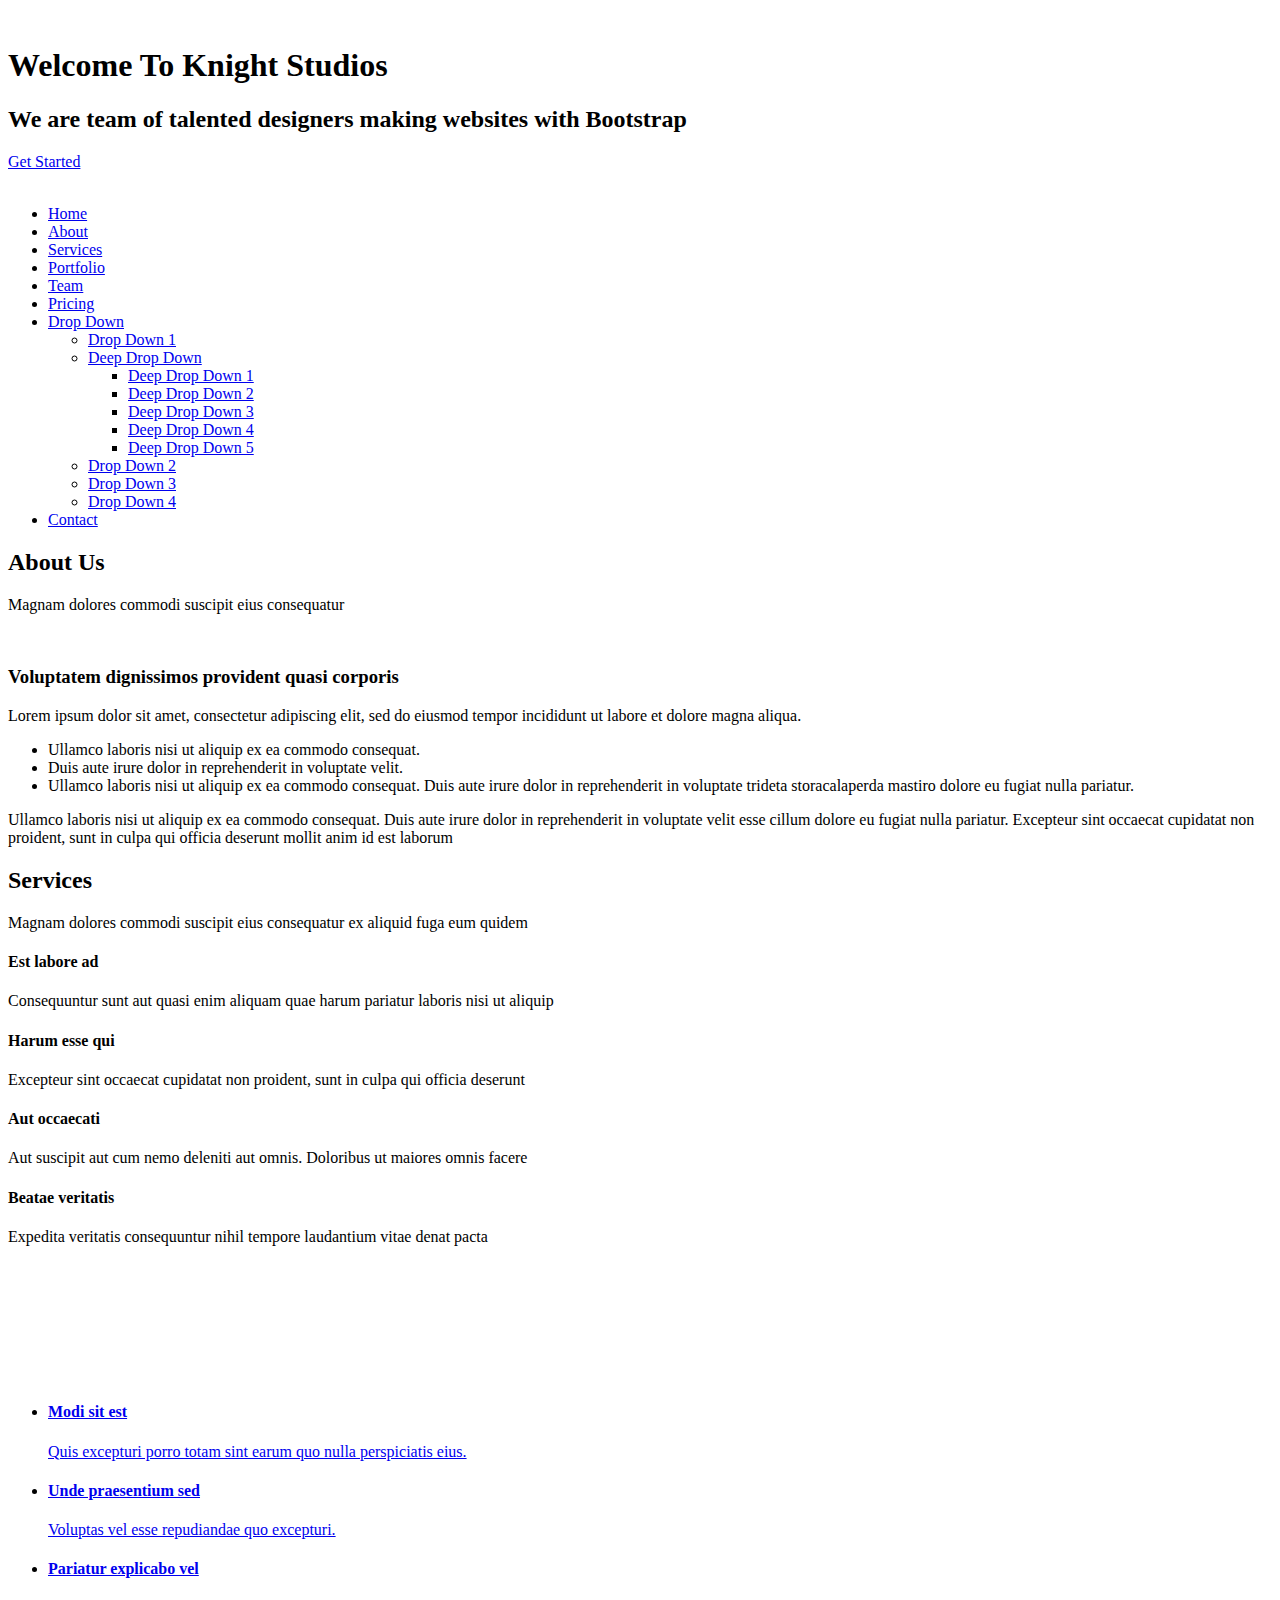
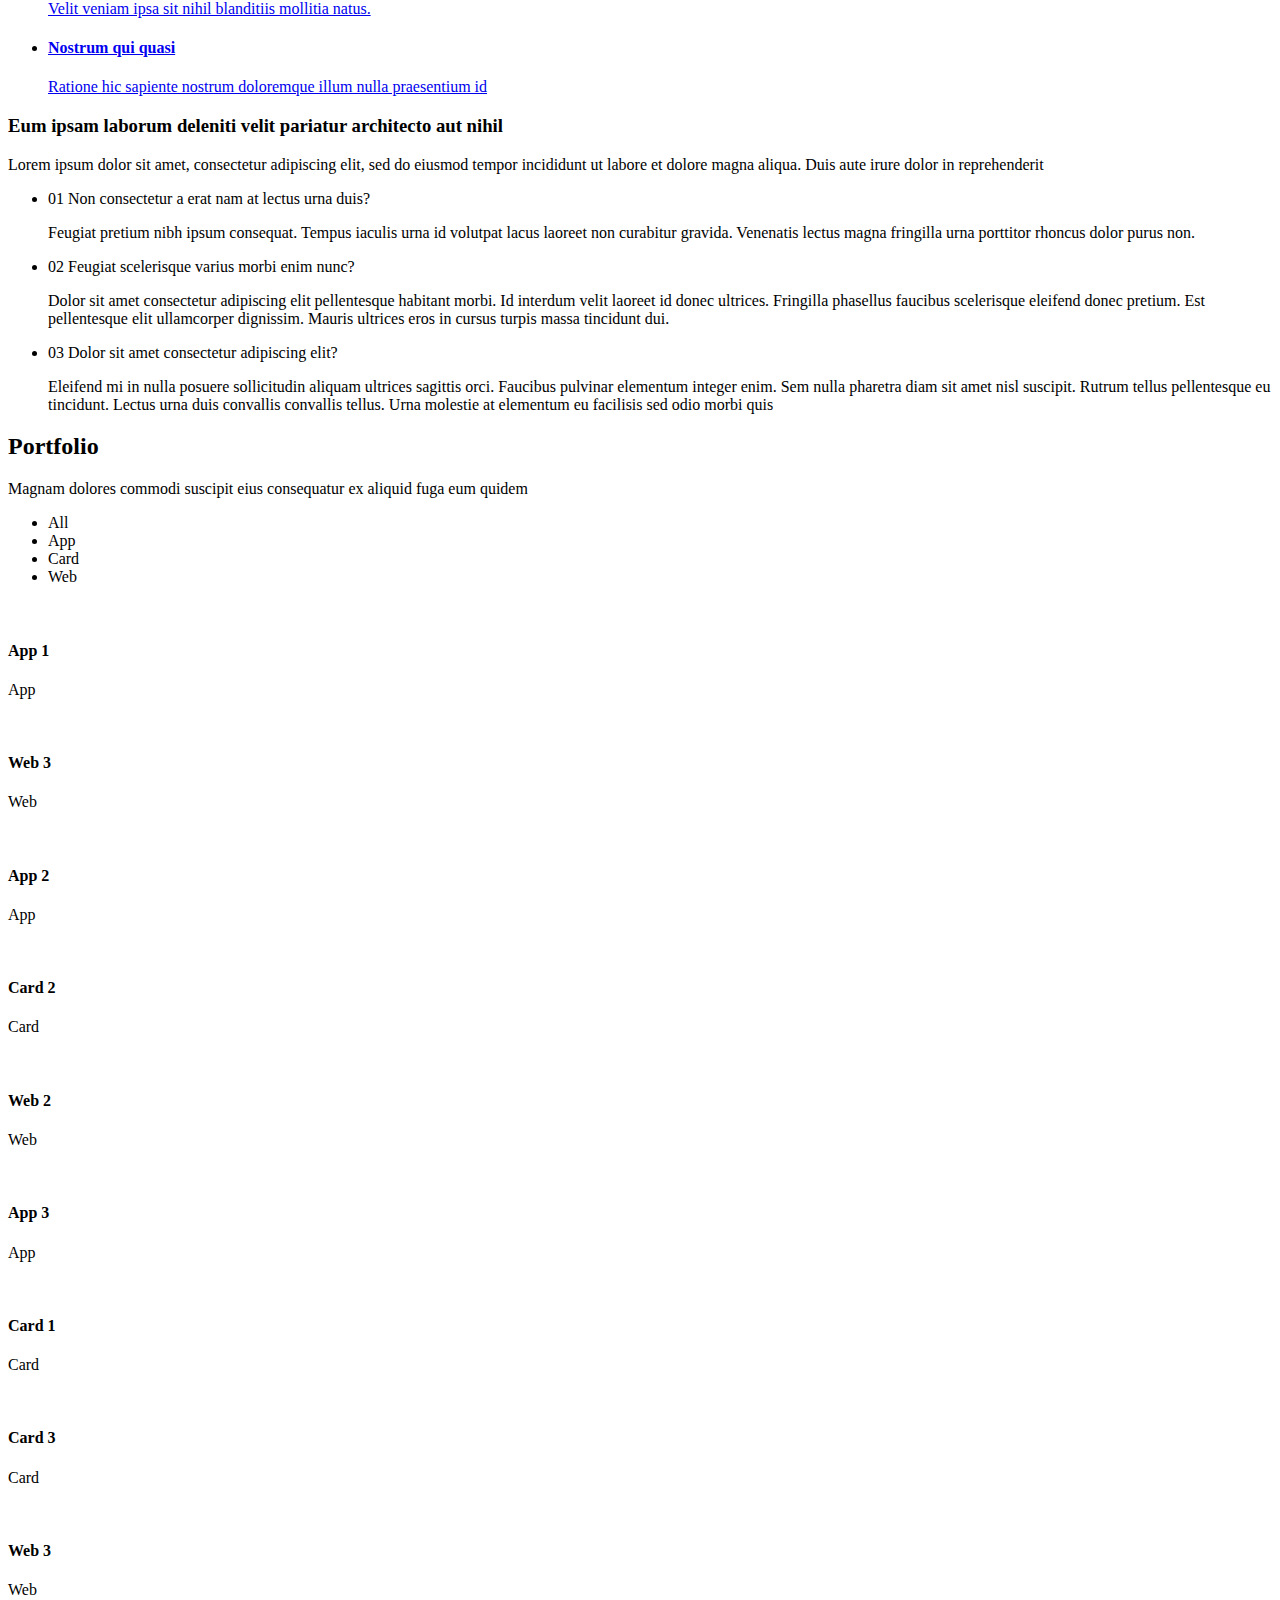
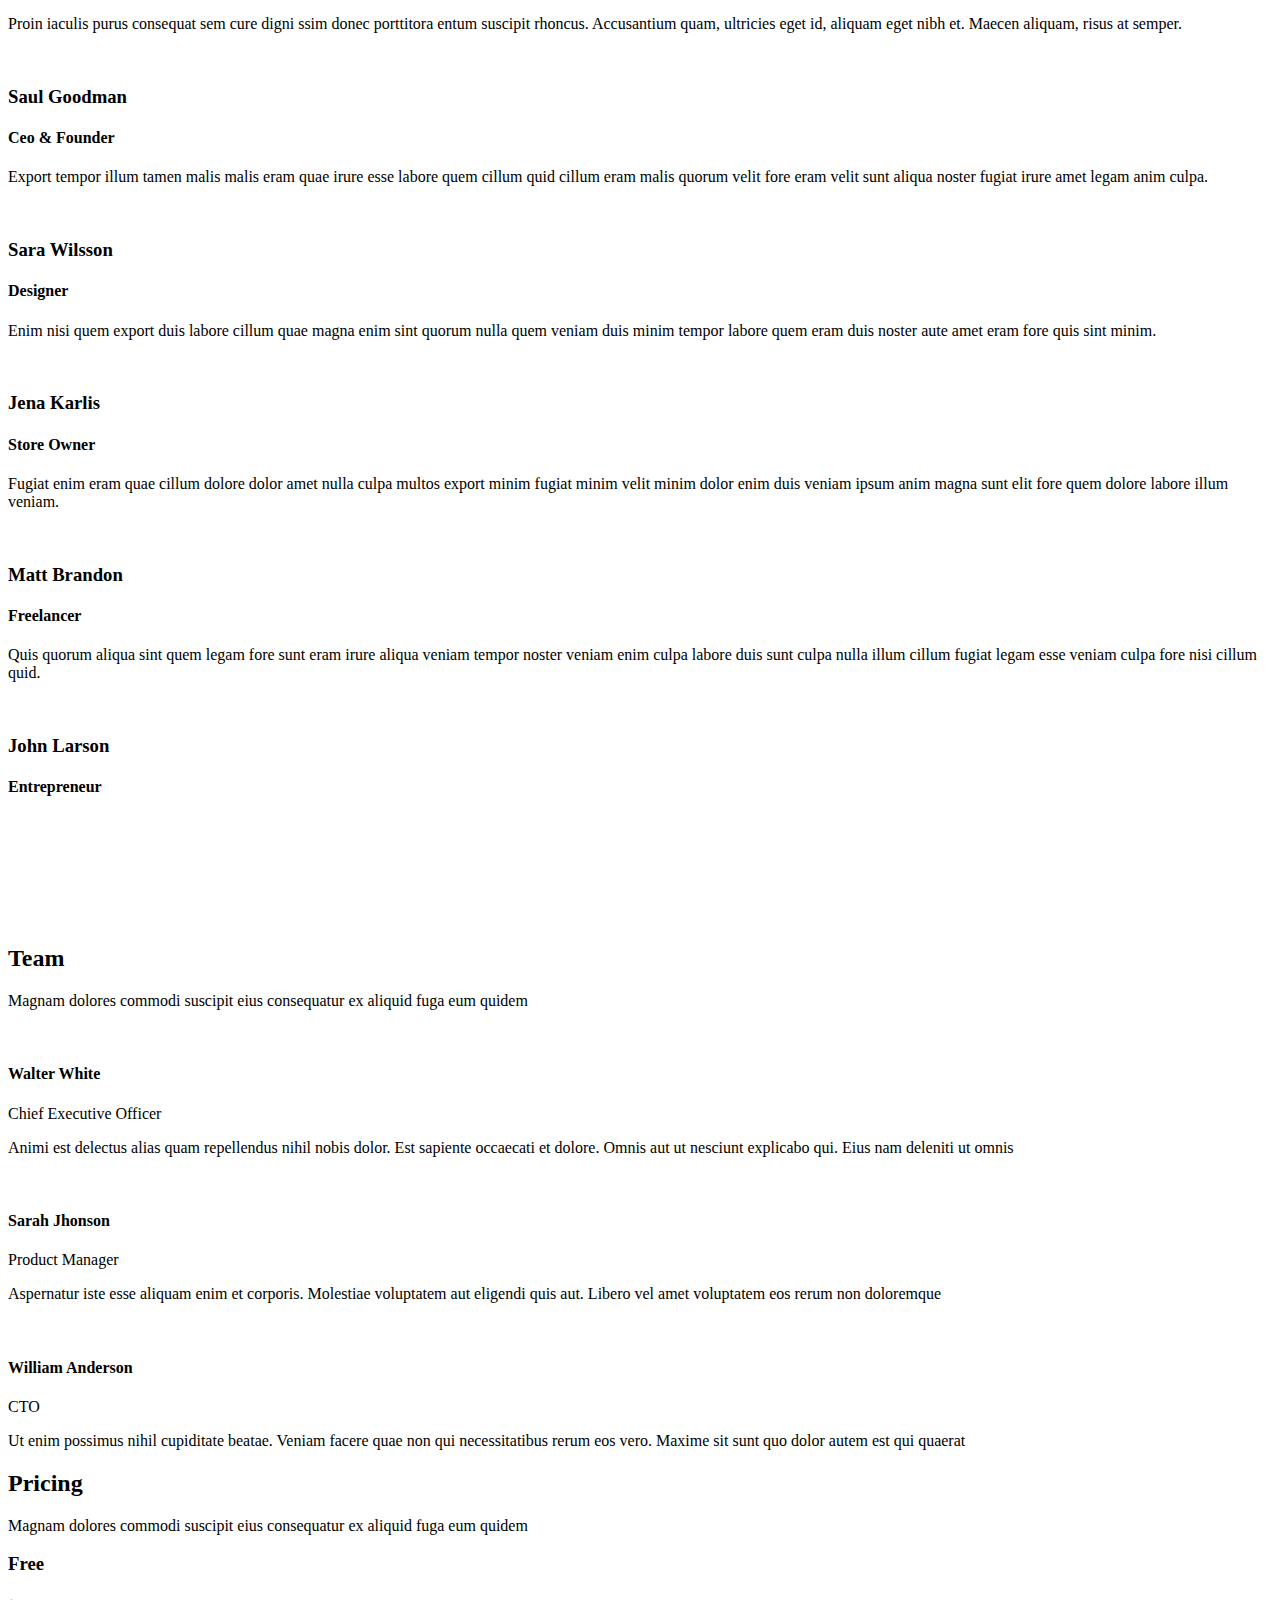
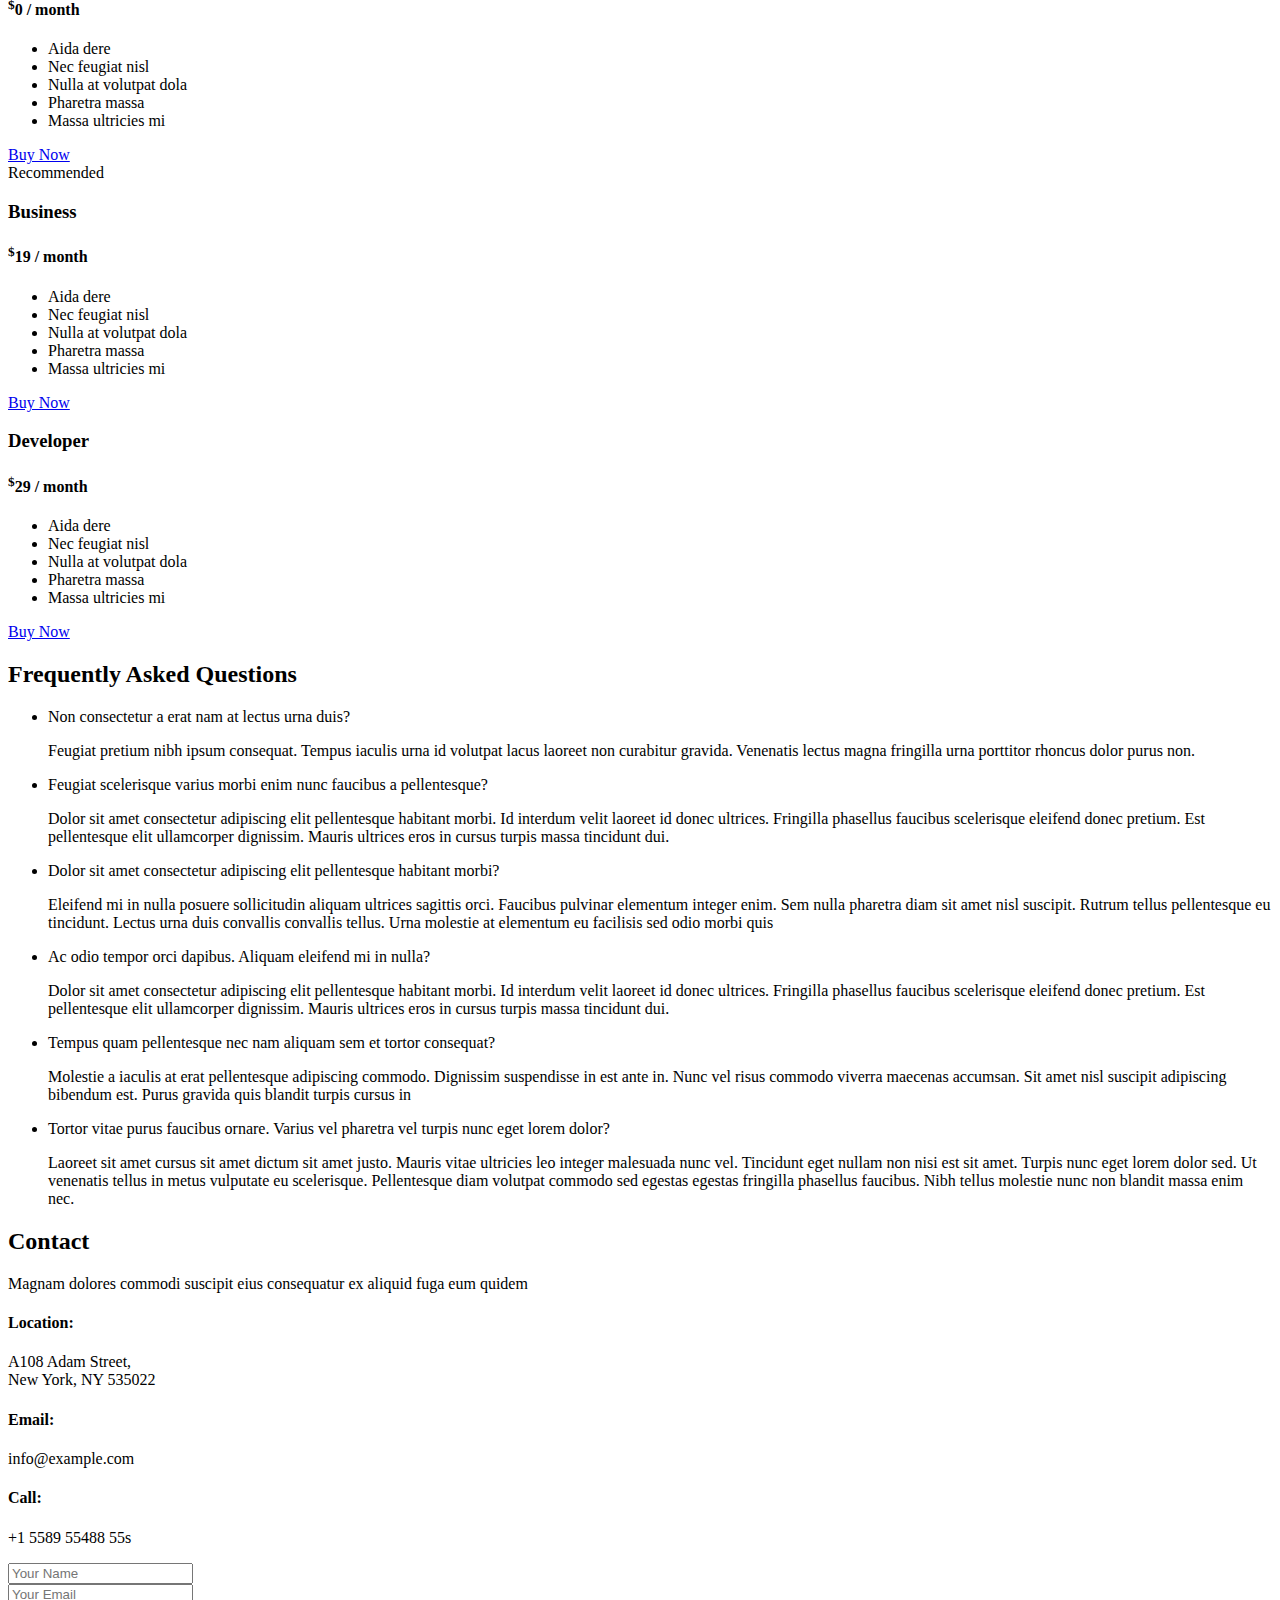
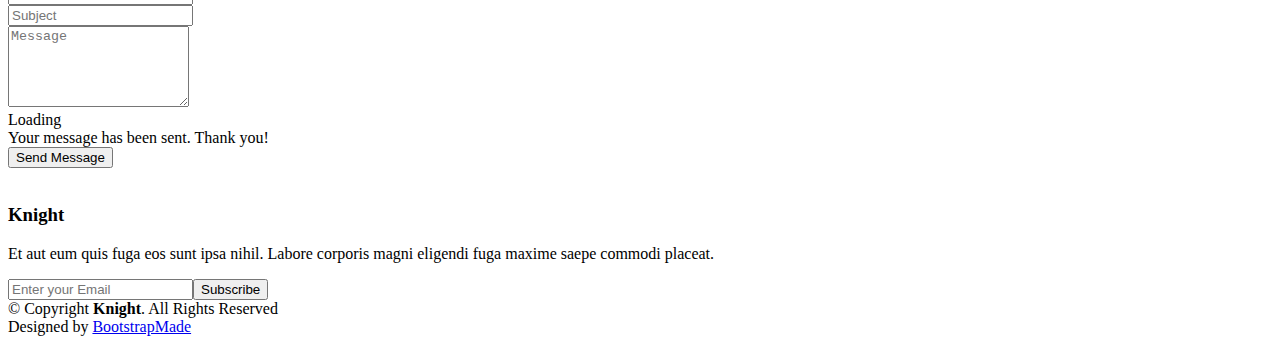
==== index.html @ e489912d "Add files via upload" ====
<!DOCTYPE html>
<html lang="en">

<head>
  <meta charset="utf-8">
  <meta content="width=device-width, initial-scale=1.0" name="viewport">

  <title>Knight Bootstrap Template - Index</title>
  <meta content="" name="description">
  <meta content="" name="keywords">

  <!-- Favicons -->
  <link href="assets/img/favicon.png" rel="icon">
  <link href="assets/img/apple-touch-icon.png" rel="apple-touch-icon">

  <!-- Google Fonts -->
  <link href="https://fonts.googleapis.com/css?family=Open+Sans:300,300i,400,400i,600,600i,700,700i|Montserrat:300,300i,400,400i,500,500i,600,600i,700,700i|Poppins:300,300i,400,400i,500,500i,600,600i,700,700i" rel="stylesheet">

  <!-- Vendor CSS Files -->
  <link href="assets/vendor/aos/aos.css" rel="stylesheet">
  <link href="assets/vendor/bootstrap/css/bootstrap.min.css" rel="stylesheet">
  <link href="assets/vendor/bootstrap-icons/bootstrap-icons.css" rel="stylesheet">
  <link href="assets/vendor/boxicons/css/boxicons.min.css" rel="stylesheet">
  <link href="assets/vendor/glightbox/css/glightbox.min.css" rel="stylesheet">
  <link href="assets/vendor/swiper/swiper-bundle.min.css" rel="stylesheet">

  <!-- Template Main CSS File -->
  <link href="assets/css/style.css" rel="stylesheet">

  <!-- =======================================================
  * Template Name: Knight
  * Updated: Mar 10 2023 with Bootstrap v5.2.3
  * Template URL: https://bootstrapmade.com/knight-free-bootstrap-theme/
  * Author: BootstrapMade.com
  * License: https://bootstrapmade.com/license/
  ======================================================== -->
</head>

<body>

  <!-- ======= Hero Section ======= -->
  <section id="hero">
    <div class="hero-container">
      <a href="index.html" class="hero-logo" data-aos="zoom-in"><img src="assets/img/hero-logo.png" alt=""></a>
      <h1 data-aos="zoom-in">Welcome To Knight Studios</h1>
      <h2 data-aos="fade-up">We are team of talented designers making websites with Bootstrap</h2>
      <a data-aos="fade-up" data-aos-delay="200" href="#about" class="btn-get-started scrollto">Get Started</a>
    </div>
  </section><!-- End Hero -->

  <!-- ======= Header ======= -->
  <header id="header" class="d-flex align-items-center">
    <div class="container d-flex align-items-center justify-content-between">

      <div class="logo">
        <a href="index.html"><img src="assets/img/logo.png" alt="" class="img-fluid"></a>
      </div>

      <nav id="navbar" class="navbar">
        <ul>
          <li><a class="nav-link scrollto active" href="#hero">Home</a></li>
          <li><a class="nav-link scrollto" href="#about">About</a></li>
          <li><a class="nav-link scrollto" href="#services">Services</a></li>
          <li><a class="nav-link scrollto " href="#portfolio">Portfolio</a></li>
          <li><a class="nav-link scrollto" href="#team">Team</a></li>
          <li><a class="nav-link scrollto" href="#pricing">Pricing</a></li>
          <li class="dropdown"><a href="#"><span>Drop Down</span> <i class="bi bi-chevron-down"></i></a>
            <ul>
              <li><a href="#">Drop Down 1</a></li>
              <li class="dropdown"><a href="#"><span>Deep Drop Down</span> <i class="bi bi-chevron-right"></i></a>
                <ul>
                  <li><a href="#">Deep Drop Down 1</a></li>
                  <li><a href="#">Deep Drop Down 2</a></li>
                  <li><a href="#">Deep Drop Down 3</a></li>
                  <li><a href="#">Deep Drop Down 4</a></li>
                  <li><a href="#">Deep Drop Down 5</a></li>
                </ul>
              </li>
              <li><a href="#">Drop Down 2</a></li>
              <li><a href="#">Drop Down 3</a></li>
              <li><a href="#">Drop Down 4</a></li>
            </ul>
          </li>
          <li><a class="nav-link scrollto" href="#contact">Contact</a></li>
        </ul>
        <i class="bi bi-list mobile-nav-toggle"></i>
      </nav><!-- .navbar -->

    </div>
  </header><!-- End Header -->

  <main id="main">

    <!-- ======= About Us Section ======= -->
    <section id="about" class="about">
      <div class="container">

        <div class="section-title" data-aos="fade-up">
          <h2>About Us</h2>
          <p>Magnam dolores commodi suscipit eius consequatur</p>
        </div>

        <div class="row">
          <div class="col-lg-6" data-aos="fade-right">
            <div class="image">
              <img src="assets/img/about.jpg" class="img-fluid" alt="">
            </div>
          </div>
          <div class="col-lg-6" data-aos="fade-left">
            <div class="content pt-4 pt-lg-0 pl-0 pl-lg-3 ">
              <h3>Voluptatem dignissimos provident quasi corporis</h3>
              <p class="fst-italic">
                Lorem ipsum dolor sit amet, consectetur adipiscing elit, sed do eiusmod tempor incididunt ut labore et dolore
                magna aliqua.
              </p>
              <ul>
                <li><i class="bx bx-check-double"></i> Ullamco laboris nisi ut aliquip ex ea commodo consequat.</li>
                <li><i class="bx bx-check-double"></i> Duis aute irure dolor in reprehenderit in voluptate velit.</li>
                <li><i class="bx bx-check-double"></i> Ullamco laboris nisi ut aliquip ex ea commodo consequat. Duis aute irure dolor in reprehenderit in voluptate trideta storacalaperda mastiro dolore eu fugiat nulla pariatur.</li>
              </ul>
              <p>
                Ullamco laboris nisi ut aliquip ex ea commodo consequat. Duis aute irure dolor in reprehenderit in voluptate
                velit esse cillum dolore eu fugiat nulla pariatur. Excepteur sint occaecat cupidatat non proident, sunt in
                culpa qui officia deserunt mollit anim id est laborum
              </p>
            </div>
          </div>
        </div>

      </div>
    </section><!-- End About Us Section -->

    <!-- ======= Services Section ======= -->
    <section id="services" class="services">
      <div class="container">

        <div class="section-title" data-aos="fade-up">
          <h2>Services</h2>
          <p>Magnam dolores commodi suscipit eius consequatur ex aliquid fuga eum quidem</p>
        </div>

        <div class="row">
          <div class="col-lg-6 order-2 order-lg-1">
            <div class="icon-box mt-5 mt-lg-0" data-aos="fade-up">
              <i class="bx bx-receipt"></i>
              <h4>Est labore ad</h4>
              <p>Consequuntur sunt aut quasi enim aliquam quae harum pariatur laboris nisi ut aliquip</p>
            </div>
            <div class="icon-box mt-5" data-aos="fade-up" data-aos-delay="100">
              <i class="bx bx-cube-alt"></i>
              <h4>Harum esse qui</h4>
              <p>Excepteur sint occaecat cupidatat non proident, sunt in culpa qui officia deserunt</p>
            </div>
            <div class="icon-box mt-5" data-aos="fade-up" data-aos-delay="200">
              <i class="bx bx-images"></i>
              <h4>Aut occaecati</h4>
              <p>Aut suscipit aut cum nemo deleniti aut omnis. Doloribus ut maiores omnis facere</p>
            </div>
            <div class="icon-box mt-5" data-aos="fade-up" data-aos-delay="300">
              <i class="bx bx-shield"></i>
              <h4>Beatae veritatis</h4>
              <p>Expedita veritatis consequuntur nihil tempore laudantium vitae denat pacta</p>
            </div>
          </div>
          <div class="image col-lg-6 order-1 order-lg-2" style='background-image: url("assets/img/services.jpg");' data-aos="fade-left" data-aos-delay="100"></div>
        </div>

      </div>
    </section><!-- End Services Section -->

    <!-- ======= Featured Section ======= -->
    <section id="featured" class="featured">
      <div class="container">

        <div class="row">
          <div class="col-lg-6" data-aos="fade-right">
            <div class="tab-content">
              <div class="tab-pane active show" id="tab-1">
                <figure>
                  <img src="assets/img/featured-1.png" alt="" class="img-fluid">
                </figure>
              </div>
              <div class="tab-pane" id="tab-2">
                <figure>
                  <img src="assets/img/featured-2.png" alt="" class="img-fluid">
                </figure>
              </div>
              <div class="tab-pane" id="tab-3">
                <figure>
                  <img src="assets/img/featured-3.png" alt="" class="img-fluid">
                </figure>
              </div>
              <div class="tab-pane" id="tab-4">
                <figure>
                  <img src="assets/img/featured-4.png" alt="" class="img-fluid">
                </figure>
              </div>
            </div>
          </div>
          <div class="col-lg-6 mt-4 mt-lg-0" data-aos="fade-left">
            <ul class="nav nav-tabs flex-column">
              <li class="nav-item">
                <a class="nav-link active show" data-bs-toggle="tab" href="#tab-1">
                  <h4>Modi sit est</h4>
                  <p>Quis excepturi porro totam sint earum quo nulla perspiciatis eius.</p>
                </a>
              </li>
              <li class="nav-item mt-2">
                <a class="nav-link" data-bs-toggle="tab" href="#tab-2">
                  <h4>Unde praesentium sed</h4>
                  <p>Voluptas vel esse repudiandae quo excepturi.</p>
                </a>
              </li>
              <li class="nav-item mt-2">
                <a class="nav-link" data-bs-toggle="tab" href="#tab-3">
                  <h4>Pariatur explicabo vel</h4>
                  <p>Velit veniam ipsa sit nihil blanditiis mollitia natus.</p>
                </a>
              </li>
              <li class="nav-item mt-2">
                <a class="nav-link" data-bs-toggle="tab" href="#tab-4">
                  <h4>Nostrum qui quasi</h4>
                  <p>Ratione hic sapiente nostrum doloremque illum nulla praesentium id</p>
                </a>
              </li>
            </ul>
          </div>
        </div>

      </div>
    </section><!-- End Featured Section -->

    <!-- ======= Why Us Section ======= -->
    <section id="why-us" class="why-us">
      <div class="container-fluid">

        <div class="row">

          <div class="col-lg-7 order-2 order-lg-1 d-flex flex-column justify-content-center align-items-stretch">

            <div class="content" data-aos="fade-up">
              <h3>Eum ipsam laborum deleniti <strong>velit pariatur architecto aut nihil</strong></h3>
              <p>
                Lorem ipsum dolor sit amet, consectetur adipiscing elit, sed do eiusmod tempor incididunt ut labore et dolore magna aliqua. Duis aute irure dolor in reprehenderit
              </p>
            </div>

            <div class="accordion-list">
              <ul>
                <li data-aos="fade-up" data-aos-delay="100">
                  <a data-bs-toggle="collapse" class="collapse" data-bs-target="#accordion-list-1"><span>01</span> Non consectetur a erat nam at lectus urna duis? <i class="bx bx-chevron-down icon-show"></i><i class="bx bx-chevron-up icon-close"></i></a>
                  <div id="accordion-list-1" class="collapse show" data-bs-parent=".accordion-list">
                    <p>
                      Feugiat pretium nibh ipsum consequat. Tempus iaculis urna id volutpat lacus laoreet non curabitur gravida. Venenatis lectus magna fringilla urna porttitor rhoncus dolor purus non.
                    </p>
                  </div>
                </li>

                <li data-aos="fade-up" data-aos-delay="200">
                  <a data-bs-toggle="collapse" data-bs-target="#accordion-list-2" class="collapsed"><span>02</span> Feugiat scelerisque varius morbi enim nunc? <i class="bx bx-chevron-down icon-show"></i><i class="bx bx-chevron-up icon-close"></i></a>
                  <div id="accordion-list-2" class="collapse" data-bs-parent=".accordion-list">
                    <p>
                      Dolor sit amet consectetur adipiscing elit pellentesque habitant morbi. Id interdum velit laoreet id donec ultrices. Fringilla phasellus faucibus scelerisque eleifend donec pretium. Est pellentesque elit ullamcorper dignissim. Mauris ultrices eros in cursus turpis massa tincidunt dui.
                    </p>
                  </div>
                </li>

                <li data-aos="fade-up" data-aos-delay="300">
                  <a data-bs-toggle="collapse" data-bs-target="#accordion-list-3" class="collapsed"><span>03</span> Dolor sit amet consectetur adipiscing elit? <i class="bx bx-chevron-down icon-show"></i><i class="bx bx-chevron-up icon-close"></i></a>
                  <div id="accordion-list-3" class="collapse" data-bs-parent=".accordion-list">
                    <p>
                      Eleifend mi in nulla posuere sollicitudin aliquam ultrices sagittis orci. Faucibus pulvinar elementum integer enim. Sem nulla pharetra diam sit amet nisl suscipit. Rutrum tellus pellentesque eu tincidunt. Lectus urna duis convallis convallis tellus. Urna molestie at elementum eu facilisis sed odio morbi quis
                    </p>
                  </div>
                </li>

              </ul>
            </div>

          </div>

          <div class="col-lg-5 order-1 order-lg-2 align-items-stretch video-box" style='background-image: url("assets/img/why-us.jpg");' data-aos="zoom-in">
            <a href="https://www.youtube.com/watch?v=LIqQNG_q2us" class="venobox play-btn mb-4" data-vbtype="video" data-autoplay="true"></a>
          </div>

        </div>

      </div>
    </section><!-- End Why Us Section -->

    <!-- ======= Portfolio Section ======= -->
    <section id="portfolio" class="portfolio">
      <div class="container">

        <div class="section-title" data-aos="fade-up">
          <h2>Portfolio</h2>
          <p>Magnam dolores commodi suscipit eius consequatur ex aliquid fuga eum quidem</p>
        </div>

        <div class="row" data-aos="fade-up" data-aos-delay="100">
          <div class="col-lg-12 d-flex justify-content-center">
            <ul id="portfolio-flters">
              <li data-filter="*" class="filter-active">All</li>
              <li data-filter=".filter-app">App</li>
              <li data-filter=".filter-card">Card</li>
              <li data-filter=".filter-web">Web</li>
            </ul>
          </div>
        </div>

        <div class="row portfolio-container" data-aos="fade-up" data-aos-delay="200">

          <div class="col-lg-4 col-md-6 portfolio-item filter-app">
            <div class="portfolio-wrap">
              <img src="assets/img/portfolio/portfolio-1.jpg" class="img-fluid" alt="">
              <div class="portfolio-info">
                <h4>App 1</h4>
                <p>App</p>
                <div class="portfolio-links">
                  <a href="assets/img/portfolio/portfolio-1.jpg" data-gallery="portfolioGallery" class="portfolio-lightbox" title="App 1"><i class="bx bx-plus"></i></a>
                  <a href="portfolio-details.html" title="More Details"><i class="bx bx-link"></i></a>
                </div>
              </div>
            </div>
          </div>

          <div class="col-lg-4 col-md-6 portfolio-item filter-web">
            <div class="portfolio-wrap">
              <img src="assets/img/portfolio/portfolio-2.jpg" class="img-fluid" alt="">
              <div class="portfolio-info">
                <h4>Web 3</h4>
                <p>Web</p>
                <div class="portfolio-links">
                  <a href="assets/img/portfolio/portfolio-2.jpg" data-gallery="portfolioGallery" class="portfolio-lightbox" title="Web 3"><i class="bx bx-plus"></i></a>
                  <a href="portfolio-details.html" title="More Details"><i class="bx bx-link"></i></a>
                </div>
              </div>
            </div>
          </div>

          <div class="col-lg-4 col-md-6 portfolio-item filter-app">
            <div class="portfolio-wrap">
              <img src="assets/img/portfolio/portfolio-3.jpg" class="img-fluid" alt="">
              <div class="portfolio-info">
                <h4>App 2</h4>
                <p>App</p>
                <div class="portfolio-links">
                  <a href="assets/img/portfolio/portfolio-3.jpg" data-gallery="portfolioGallery" class="portfolio-lightbox" title="App 2"><i class="bx bx-plus"></i></a>
                  <a href="portfolio-details.html" title="More Details"><i class="bx bx-link"></i></a>
                </div>
              </div>
            </div>
          </div>

          <div class="col-lg-4 col-md-6 portfolio-item filter-card">
            <div class="portfolio-wrap">
              <img src="assets/img/portfolio/portfolio-4.jpg" class="img-fluid" alt="">
              <div class="portfolio-info">
                <h4>Card 2</h4>
                <p>Card</p>
                <div class="portfolio-links">
                  <a href="assets/img/portfolio/portfolio-4.jpg" data-gallery="portfolioGallery" class="portfolio-lightbox" title="Card 2"><i class="bx bx-plus"></i></a>
                  <a href="portfolio-details.html" title="More Details"><i class="bx bx-link"></i></a>
                </div>
              </div>
            </div>
          </div>

          <div class="col-lg-4 col-md-6 portfolio-item filter-web">
            <div class="portfolio-wrap">
              <img src="assets/img/portfolio/portfolio-5.jpg" class="img-fluid" alt="">
              <div class="portfolio-info">
                <h4>Web 2</h4>
                <p>Web</p>
                <div class="portfolio-links">
                  <a href="assets/img/portfolio/portfolio-5.jpg" data-gallery="portfolioGallery" class="portfolio-lightbox" title="Web 2"><i class="bx bx-plus"></i></a>
                  <a href="portfolio-details.html" title="More Details"><i class="bx bx-link"></i></a>
                </div>
              </div>
            </div>
          </div>

          <div class="col-lg-4 col-md-6 portfolio-item filter-app">
            <div class="portfolio-wrap">
              <img src="assets/img/portfolio/portfolio-6.jpg" class="img-fluid" alt="">
              <div class="portfolio-info">
                <h4>App 3</h4>
                <p>App</p>
                <div class="portfolio-links">
                  <a href="assets/img/portfolio/portfolio-6.jpg" data-gallery="portfolioGallery" class="portfolio-lightbox" title="App 3"><i class="bx bx-plus"></i></a>
                  <a href="portfolio-details.html" title="More Details"><i class="bx bx-link"></i></a>
                </div>
              </div>
            </div>
          </div>

          <div class="col-lg-4 col-md-6 portfolio-item filter-card">
            <div class="portfolio-wrap">
              <img src="assets/img/portfolio/portfolio-7.jpg" class="img-fluid" alt="">
              <div class="portfolio-info">
                <h4>Card 1</h4>
                <p>Card</p>
                <div class="portfolio-links">
                  <a href="assets/img/portfolio/portfolio-7.jpg" data-gallery="portfolioGallery" class="portfolio-lightbox" title="Card 1"><i class="bx bx-plus"></i></a>
                  <a href="portfolio-details.html" title="More Details"><i class="bx bx-link"></i></a>
                </div>
              </div>
            </div>
          </div>

          <div class="col-lg-4 col-md-6 portfolio-item filter-card">
            <div class="portfolio-wrap">
              <img src="assets/img/portfolio/portfolio-8.jpg" class="img-fluid" alt="">
              <div class="portfolio-info">
                <h4>Card 3</h4>
                <p>Card</p>
                <div class="portfolio-links">
                  <a href="assets/img/portfolio/portfolio-8.jpg" data-gallery="portfolioGallery" class="portfolio-lightbox" title="Card 3"><i class="bx bx-plus"></i></a>
                  <a href="portfolio-details.html" title="More Details"><i class="bx bx-link"></i></a>
                </div>
              </div>
            </div>
          </div>

          <div class="col-lg-4 col-md-6 portfolio-item filter-web">
            <div class="portfolio-wrap">
              <img src="assets/img/portfolio/portfolio-9.jpg" class="img-fluid" alt="">
              <div class="portfolio-info">
                <h4>Web 3</h4>
                <p>Web</p>
                <div class="portfolio-links">
                  <a href="assets/img/portfolio/portfolio-9.jpg" data-gallery="portfolioGallery" class="portfolio-lightbox" title="Web 3"><i class="bx bx-plus"></i></a>
                  <a href="portfolio-details.html" title="More Details"><i class="bx bx-link"></i></a>
                </div>
              </div>
            </div>
          </div>

        </div>

      </div>
    </section><!-- End Portfolio Section -->

    <!-- ======= Testimonials Section ======= -->
    <section id="testimonials" class="testimonials">
      <div class="container" data-aos="zoom-in">
        <div class="quote-icon">
          <i class="bx bxs-quote-right"></i>
        </div>

        <div class="testimonials-slider swiper" data-aos="fade-up" data-aos-delay="100">
          <div class="swiper-wrapper">

            <div class="swiper-slide">
              <div class="testimonial-item">
                <p>
                  Proin iaculis purus consequat sem cure digni ssim donec porttitora entum suscipit rhoncus. Accusantium quam, ultricies eget id, aliquam eget nibh et. Maecen aliquam, risus at semper.
                </p>
                <img src="assets/img/testimonials/testimonials-1.jpg" class="testimonial-img" alt="">
                <h3>Saul Goodman</h3>
                <h4>Ceo &amp; Founder</h4>
              </div>
            </div><!-- End testimonial item -->

            <div class="swiper-slide">
              <div class="testimonial-item">
                <p>
                  Export tempor illum tamen malis malis eram quae irure esse labore quem cillum quid cillum eram malis quorum velit fore eram velit sunt aliqua noster fugiat irure amet legam anim culpa.
                </p>
                <img src="assets/img/testimonials/testimonials-2.jpg" class="testimonial-img" alt="">
                <h3>Sara Wilsson</h3>
                <h4>Designer</h4>
              </div>
            </div><!-- End testimonial item -->

            <div class="swiper-slide">
              <div class="testimonial-item">
                <p>
                  Enim nisi quem export duis labore cillum quae magna enim sint quorum nulla quem veniam duis minim tempor labore quem eram duis noster aute amet eram fore quis sint minim.
                </p>
                <img src="assets/img/testimonials/testimonials-3.jpg" class="testimonial-img" alt="">
                <h3>Jena Karlis</h3>
                <h4>Store Owner</h4>
              </div>
            </div><!-- End testimonial item -->

            <div class="swiper-slide">
              <div class="testimonial-item">
                <p>
                  Fugiat enim eram quae cillum dolore dolor amet nulla culpa multos export minim fugiat minim velit minim dolor enim duis veniam ipsum anim magna sunt elit fore quem dolore labore illum veniam.
                </p>
                <img src="assets/img/testimonials/testimonials-4.jpg" class="testimonial-img" alt="">
                <h3>Matt Brandon</h3>
                <h4>Freelancer</h4>
              </div>
            </div><!-- End testimonial item -->

            <div class="swiper-slide">
              <div class="testimonial-item">
                <p>
                  Quis quorum aliqua sint quem legam fore sunt eram irure aliqua veniam tempor noster veniam enim culpa labore duis sunt culpa nulla illum cillum fugiat legam esse veniam culpa fore nisi cillum quid.
                </p>
                <img src="assets/img/testimonials/testimonials-5.jpg" class="testimonial-img" alt="">
                <h3>John Larson</h3>
                <h4>Entrepreneur</h4>
              </div>
            </div><!-- End testimonial item -->

          </div>
          <div class="swiper-pagination"></div>
        </div>

      </div>
    </section><!-- End Testimonials Section -->

    <!-- ======= Clients Section ======= -->
    <section id="clients" class="clients">
      <div class="container">

        <div class="row">

          <div class="col-lg-2 col-md-4 col-6" data-aos="zoom-in">
            <img src="assets/img/clients/client-1.png" class="img-fluid" alt="">
          </div>

          <div class="col-lg-2 col-md-4 col-6" data-aos="zoom-in" data-aos-delay="100">
            <img src="assets/img/clients/client-2.png" class="img-fluid" alt="">
          </div>

          <div class="col-lg-2 col-md-4 col-6" data-aos="zoom-in" data-aos-delay="200">
            <img src="assets/img/clients/client-3.png" class="img-fluid" alt="">
          </div>

          <div class="col-lg-2 col-md-4 col-6" data-aos="zoom-in" data-aos-delay="300">
            <img src="assets/img/clients/client-4.png" class="img-fluid" alt="">
          </div>

          <div class="col-lg-2 col-md-4 col-6" data-aos="zoom-in" data-aos-delay="400">
            <img src="assets/img/clients/client-5.png" class="img-fluid" alt="">
          </div>

          <div class="col-lg-2 col-md-4 col-6" data-aos="zoom-in" data-aos-delay="500">
            <img src="assets/img/clients/client-6.png" class="img-fluid" alt="">
          </div>

        </div>

      </div>
    </section><!-- End Clients Section -->

    <!-- ======= Team Section ======= -->
    <section id="team" class="team">
      <div class="container">

        <div class="section-title" data-aos="fade-up">
          <h2>Team</h2>
          <p>Magnam dolores commodi suscipit eius consequatur ex aliquid fuga eum quidem</p>
        </div>

        <div class="row">

          <div class="col-lg-4 col-md-6 d-flex align-items-stretch">
            <div class="member" data-aos="zoom-in">
              <div class="member-img">
                <img src="assets/img/team/team-1.jpg" class="img-fluid" alt="">
                <div class="social">
                  <a href=""><i class="bi bi-twitter"></i></a>
                  <a href=""><i class="bi bi-facebook"></i></a>
                  <a href=""><i class="bi bi-instagram"></i></a>
                  <a href=""><i class="bi bi-linkedin"></i></a>
                </div>
              </div>
              <div class="member-info">
                <h4>Walter White</h4>
                <span>Chief Executive Officer</span>
                <p>Animi est delectus alias quam repellendus nihil nobis dolor. Est sapiente occaecati et dolore. Omnis aut ut nesciunt explicabo qui. Eius nam deleniti ut omnis</p>
              </div>
            </div>
          </div>

          <div class="col-lg-4 col-md-6 d-flex align-items-stretch">
            <div class="member" data-aos="zoom-in" data-aos-delay="100">
              <div class="member-img">
                <img src="assets/img/team/team-2.jpg" class="img-fluid" alt="">
                <div class="social">
                  <a href=""><i class="bi bi-twitter"></i></a>
                  <a href=""><i class="bi bi-facebook"></i></a>
                  <a href=""><i class="bi bi-instagram"></i></a>
                  <a href=""><i class="bi bi-linkedin"></i></a>
                </div>
              </div>
              <div class="member-info">
                <h4>Sarah Jhonson</h4>
                <span>Product Manager</span>
                <p>Aspernatur iste esse aliquam enim et corporis. Molestiae voluptatem aut eligendi quis aut. Libero vel amet voluptatem eos rerum non doloremque</p>
              </div>
            </div>
          </div>

          <div class="col-lg-4 col-md-6 d-flex align-items-stretch">
            <div class="member" data-aos="zoom-in" data-aos-delay="200">
              <div class="member-img">
                <img src="assets/img/team/team-3.jpg" class="img-fluid" alt="">
                <div class="social">
                  <a href=""><i class="bi bi-twitter"></i></a>
                  <a href=""><i class="bi bi-facebook"></i></a>
                  <a href=""><i class="bi bi-instagram"></i></a>
                  <a href=""><i class="bi bi-linkedin"></i></a>
                </div>
              </div>
              <div class="member-info">
                <h4>William Anderson</h4>
                <span>CTO</span>
                <p>Ut enim possimus nihil cupiditate beatae. Veniam facere quae non qui necessitatibus rerum eos vero. Maxime sit sunt quo dolor autem est qui quaerat</p>
              </div>
            </div>
          </div>

        </div>

      </div>
    </section><!-- End Team Section -->

    <!-- ======= Pricing Section ======= -->
    <section id="pricing" class="pricing section-bg">
      <div class="container">

        <div class="section-title" data-aos="fade-up">
          <h2>Pricing</h2>
          <p>Magnam dolores commodi suscipit eius consequatur ex aliquid fuga eum quidem</p>
        </div>

        <div class="row">

          <div class="col-lg-4 col-md-6">
            <div class="box" data-aos="zoom-in" data-aos-delay="100">
              <h3>Free</h3>
              <h4><sup>$</sup>0<span> / month</span></h4>
              <ul>
                <li>Aida dere</li>
                <li>Nec feugiat nisl</li>
                <li>Nulla at volutpat dola</li>
                <li class="na">Pharetra massa</li>
                <li class="na">Massa ultricies mi</li>
              </ul>
              <div class="btn-wrap">
                <a href="#" class="btn-buy">Buy Now</a>
              </div>
            </div>
          </div>

          <div class="col-lg-4 col-md-6 mt-4 mt-md-0">
            <div class="box recommended" data-aos="zoom-in">
              <span class="recommended-badge">Recommended</span>
              <h3>Business</h3>
              <h4><sup>$</sup>19<span> / month</span></h4>
              <ul>
                <li>Aida dere</li>
                <li>Nec feugiat nisl</li>
                <li>Nulla at volutpat dola</li>
                <li>Pharetra massa</li>
                <li class="na">Massa ultricies mi</li>
              </ul>
              <div class="btn-wrap">
                <a href="#" class="btn-buy">Buy Now</a>
              </div>
            </div>
          </div>

          <div class="col-lg-4 col-md-6 mt-4 mt-lg-0">
            <div class="box" data-aos="zoom-in" data-aos-delay="100">
              <h3>Developer</h3>
              <h4><sup>$</sup>29<span> / month</span></h4>
              <ul>
                <li>Aida dere</li>
                <li>Nec feugiat nisl</li>
                <li>Nulla at volutpat dola</li>
                <li>Pharetra massa</li>
                <li>Massa ultricies mi</li>
              </ul>
              <div class="btn-wrap">
                <a href="#" class="btn-buy">Buy Now</a>
              </div>
            </div>
          </div>

        </div>

      </div>
    </section><!-- End Pricing Section -->

    <!-- ======= Frequently Asked Questions Section ======= -->
    <section id="faq" class="faq">
      <div class="container">

        <div class="section-title" data-aos="fade-up">
          <h2>Frequently Asked Questions</h2>
        </div>

        <ul class="faq-list">

          <li data-aos="fade-up">
            <a data-bs-toggle="collapse" class="collapsed" data-bs-target="#faq1">Non consectetur a erat nam at lectus urna duis? <i class="bx bx-chevron-down icon-show"></i><i class="bx bx-x icon-close"></i></a>
            <div id="faq1" class="collapse" data-bs-parent=".faq-list">
              <p>
                Feugiat pretium nibh ipsum consequat. Tempus iaculis urna id volutpat lacus laoreet non curabitur gravida. Venenatis lectus magna fringilla urna porttitor rhoncus dolor purus non.
              </p>
            </div>
          </li>

          <li data-aos="fade-up" data-aos-delay="100">
            <a data-bs-toggle="collapse" data-bs-target="#faq2" class="collapsed">Feugiat scelerisque varius morbi enim nunc faucibus a pellentesque? <i class="bx bx-chevron-down icon-show"></i><i class="bx bx-x icon-close"></i></a>
            <div id="faq2" class="collapse" data-bs-parent=".faq-list">
              <p>
                Dolor sit amet consectetur adipiscing elit pellentesque habitant morbi. Id interdum velit laoreet id donec ultrices. Fringilla phasellus faucibus scelerisque eleifend donec pretium. Est pellentesque elit ullamcorper dignissim. Mauris ultrices eros in cursus turpis massa tincidunt dui.
              </p>
            </div>
          </li>

          <li data-aos="fade-up" data-aos-delay="200">
            <a data-bs-toggle="collapse" data-bs-target="#faq3" class="collapsed">Dolor sit amet consectetur adipiscing elit pellentesque habitant morbi? <i class="bx bx-chevron-down icon-show"></i><i class="bx bx-x icon-close"></i></a>
            <div id="faq3" class="collapse" data-bs-parent=".faq-list">
              <p>
                Eleifend mi in nulla posuere sollicitudin aliquam ultrices sagittis orci. Faucibus pulvinar elementum integer enim. Sem nulla pharetra diam sit amet nisl suscipit. Rutrum tellus pellentesque eu tincidunt. Lectus urna duis convallis convallis tellus. Urna molestie at elementum eu facilisis sed odio morbi quis
              </p>
            </div>
          </li>

          <li data-aos="fade-up" data-aos-delay="300">
            <a data-bs-toggle="collapse" data-bs-target="#faq4" class="collapsed">Ac odio tempor orci dapibus. Aliquam eleifend mi in nulla? <i class="bx bx-chevron-down icon-show"></i><i class="bx bx-x icon-close"></i></a>
            <div id="faq4" class="collapse" data-bs-parent=".faq-list">
              <p>
                Dolor sit amet consectetur adipiscing elit pellentesque habitant morbi. Id interdum velit laoreet id donec ultrices. Fringilla phasellus faucibus scelerisque eleifend donec pretium. Est pellentesque elit ullamcorper dignissim. Mauris ultrices eros in cursus turpis massa tincidunt dui.
              </p>
            </div>
          </li>

          <li data-aos="fade-up" data-aos-delay="400">
            <a data-bs-toggle="collapse" data-bs-target="#faq5" class="collapsed">Tempus quam pellentesque nec nam aliquam sem et tortor consequat? <i class="bx bx-chevron-down icon-show"></i><i class="bx bx-x icon-close"></i></a>
            <div id="faq5" class="collapse" data-bs-parent=".faq-list">
              <p>
                Molestie a iaculis at erat pellentesque adipiscing commodo. Dignissim suspendisse in est ante in. Nunc vel risus commodo viverra maecenas accumsan. Sit amet nisl suscipit adipiscing bibendum est. Purus gravida quis blandit turpis cursus in
              </p>
            </div>
          </li>

          <li data-aos="fade-up" data-aos-delay="500">
            <a data-bs-toggle="collapse" data-bs-target="#faq6" class="collapsed">Tortor vitae purus faucibus ornare. Varius vel pharetra vel turpis nunc eget lorem dolor? <i class="bx bx-chevron-down icon-show"></i><i class="bx bx-x icon-close"></i></a>
            <div id="faq6" class="collapse" data-bs-parent=".faq-list">
              <p>
                Laoreet sit amet cursus sit amet dictum sit amet justo. Mauris vitae ultricies leo integer malesuada nunc vel. Tincidunt eget nullam non nisi est sit amet. Turpis nunc eget lorem dolor sed. Ut venenatis tellus in metus vulputate eu scelerisque. Pellentesque diam volutpat commodo sed egestas egestas fringilla phasellus faucibus. Nibh tellus molestie nunc non blandit massa enim nec.
              </p>
            </div>
          </li>

        </ul>

      </div>
    </section><!-- End Frequently Asked Questions Section -->

    <!-- ======= Contact Section ======= -->
    <section id="contact" class="contact section-bg">
      <div class="container">

        <div class="section-title">
          <h2>Contact</h2>
          <p>Magnam dolores commodi suscipit eius consequatur ex aliquid fuga eum quidem</p>
        </div>

        <div class="row">

          <div class="col-lg-4">
            <div class="info d-flex flex-column justify-content-center" data-aos="fade-right">
              <div class="address">
                <i class="bi bi-geo-alt"></i>
                <h4>Location:</h4>
                <p>A108 Adam Street,<br>New York, NY 535022</p>
              </div>

              <div class="email">
                <i class="bi bi-envelope"></i>
                <h4>Email:</h4>
                <p>info@example.com</p>
              </div>

              <div class="phone">
                <i class="bi bi-phone"></i>
                <h4>Call:</h4>
                <p>+1 5589 55488 55s</p>
              </div>

            </div>

          </div>

          <div class="col-lg-8 mt-5 mt-lg-0">

            <form action="forms/contact.php" method="post" role="form" class="php-email-form" data-aos="fade-left">
              <div class="row">
                <div class="col-md-6 form-group">
                  <input type="text" name="name" class="form-control" id="name" placeholder="Your Name" required>
                </div>
                <div class="col-md-6 form-group mt-3 mt-md-0">
                  <input type="email" class="form-control" name="email" id="email" placeholder="Your Email" required>
                </div>
              </div>
              <div class="form-group mt-3">
                <input type="text" class="form-control" name="subject" id="subject" placeholder="Subject" required>
              </div>
              <div class="form-group mt-3">
                <textarea class="form-control" name="message" rows="5" placeholder="Message" required></textarea>
              </div>
              <div class="my-3">
                <div class="loading">Loading</div>
                <div class="error-message"></div>
                <div class="sent-message">Your message has been sent. Thank you!</div>
              </div>
              <div class="text-center"><button type="submit">Send Message</button></div>
            </form>

          </div>

        </div>

      </div>
    </section><!-- End Contact Section -->

  </main><!-- End #main -->

  <!-- ======= Footer ======= -->
  <footer id="footer">

    <div class="footer-top">

      <div class="container">

        <div class="row justify-content-center">
          <div class="col-lg-6">
            <a href="#header" class="scrollto footer-logo"><img src="assets/img/hero-logo.png" alt=""></a>
            <h3>Knight</h3>
            <p>Et aut eum quis fuga eos sunt ipsa nihil. Labore corporis magni eligendi fuga maxime saepe commodi placeat.</p>
          </div>
        </div>

        <div class="row footer-newsletter justify-content-center">
          <div class="col-lg-6">
            <form action="" method="post">
              <input type="email" name="email" placeholder="Enter your Email"><input type="submit" value="Subscribe">
            </form>
          </div>
        </div>

        <div class="social-links">
          <a href="#" class="twitter"><i class="bx bxl-twitter"></i></a>
          <a href="#" class="facebook"><i class="bx bxl-facebook"></i></a>
          <a href="#" class="instagram"><i class="bx bxl-instagram"></i></a>
          <a href="#" class="google-plus"><i class="bx bxl-skype"></i></a>
          <a href="#" class="linkedin"><i class="bx bxl-linkedin"></i></a>
        </div>

      </div>
    </div>

    <div class="container footer-bottom clearfix">
      <div class="copyright">
        &copy; Copyright <strong><span>Knight</span></strong>. All Rights Reserved
      </div>
      <div class="credits">
        <!-- All the links in the footer should remain intact. -->
        <!-- You can delete the links only if you purchased the pro version. -->
        <!-- Licensing information: https://bootstrapmade.com/license/ -->
        <!-- Purchase the pro version with working PHP/AJAX contact form: https://bootstrapmade.com/knight-free-bootstrap-theme/ -->
        Designed by <a href="https://bootstrapmade.com/">BootstrapMade</a>
      </div>
    </div>
  </footer><!-- End Footer -->

  <a href="#" class="back-to-top d-flex align-items-center justify-content-center"><i class="bi bi-arrow-up-short"></i></a>

  <!-- Vendor JS Files -->
  <script src="assets/vendor/aos/aos.js"></script>
  <script src="assets/vendor/bootstrap/js/bootstrap.bundle.min.js"></script>
  <script src="assets/vendor/glightbox/js/glightbox.min.js"></script>
  <script src="assets/vendor/isotope-layout/isotope.pkgd.min.js"></script>
  <script src="assets/vendor/swiper/swiper-bundle.min.js"></script>
  <script src="assets/vendor/php-email-form/validate.js"></script>

  <!-- Template Main JS File -->
  <script src="assets/js/main.js"></script>

</body>

</html>
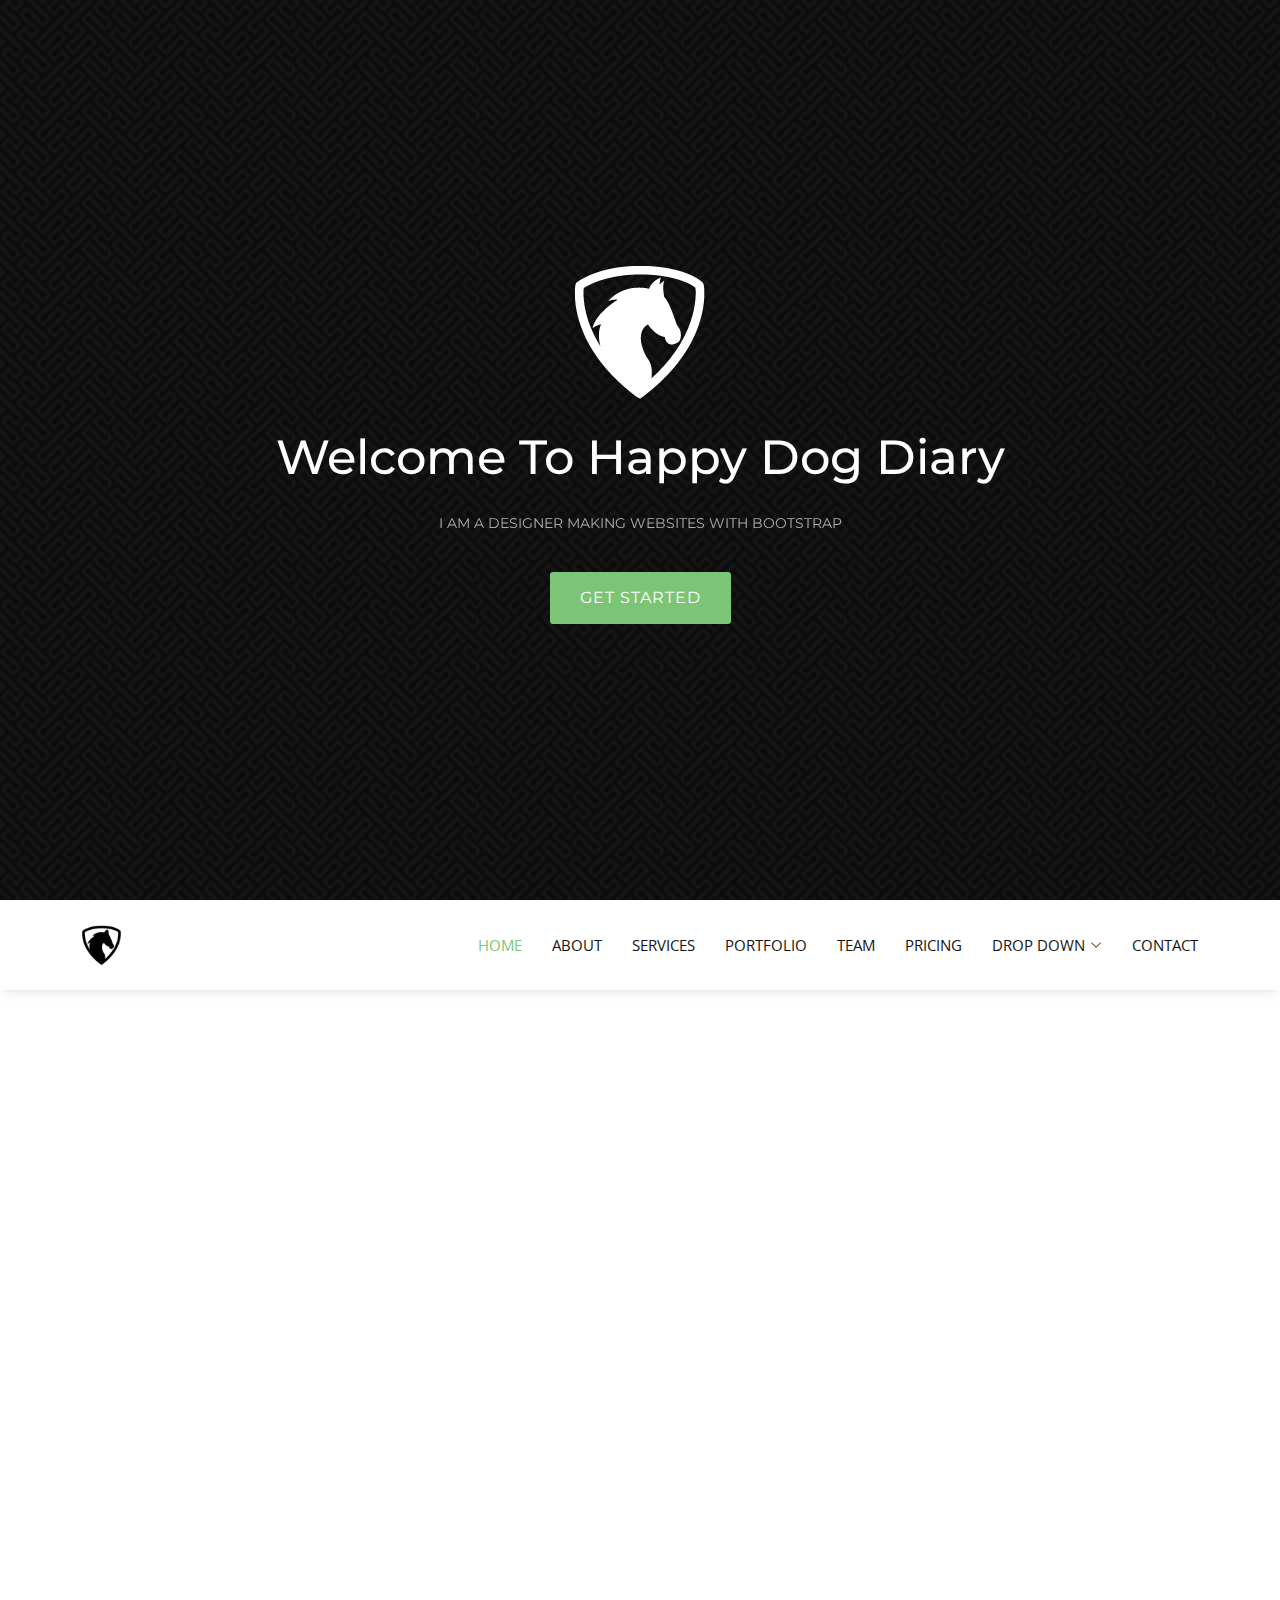
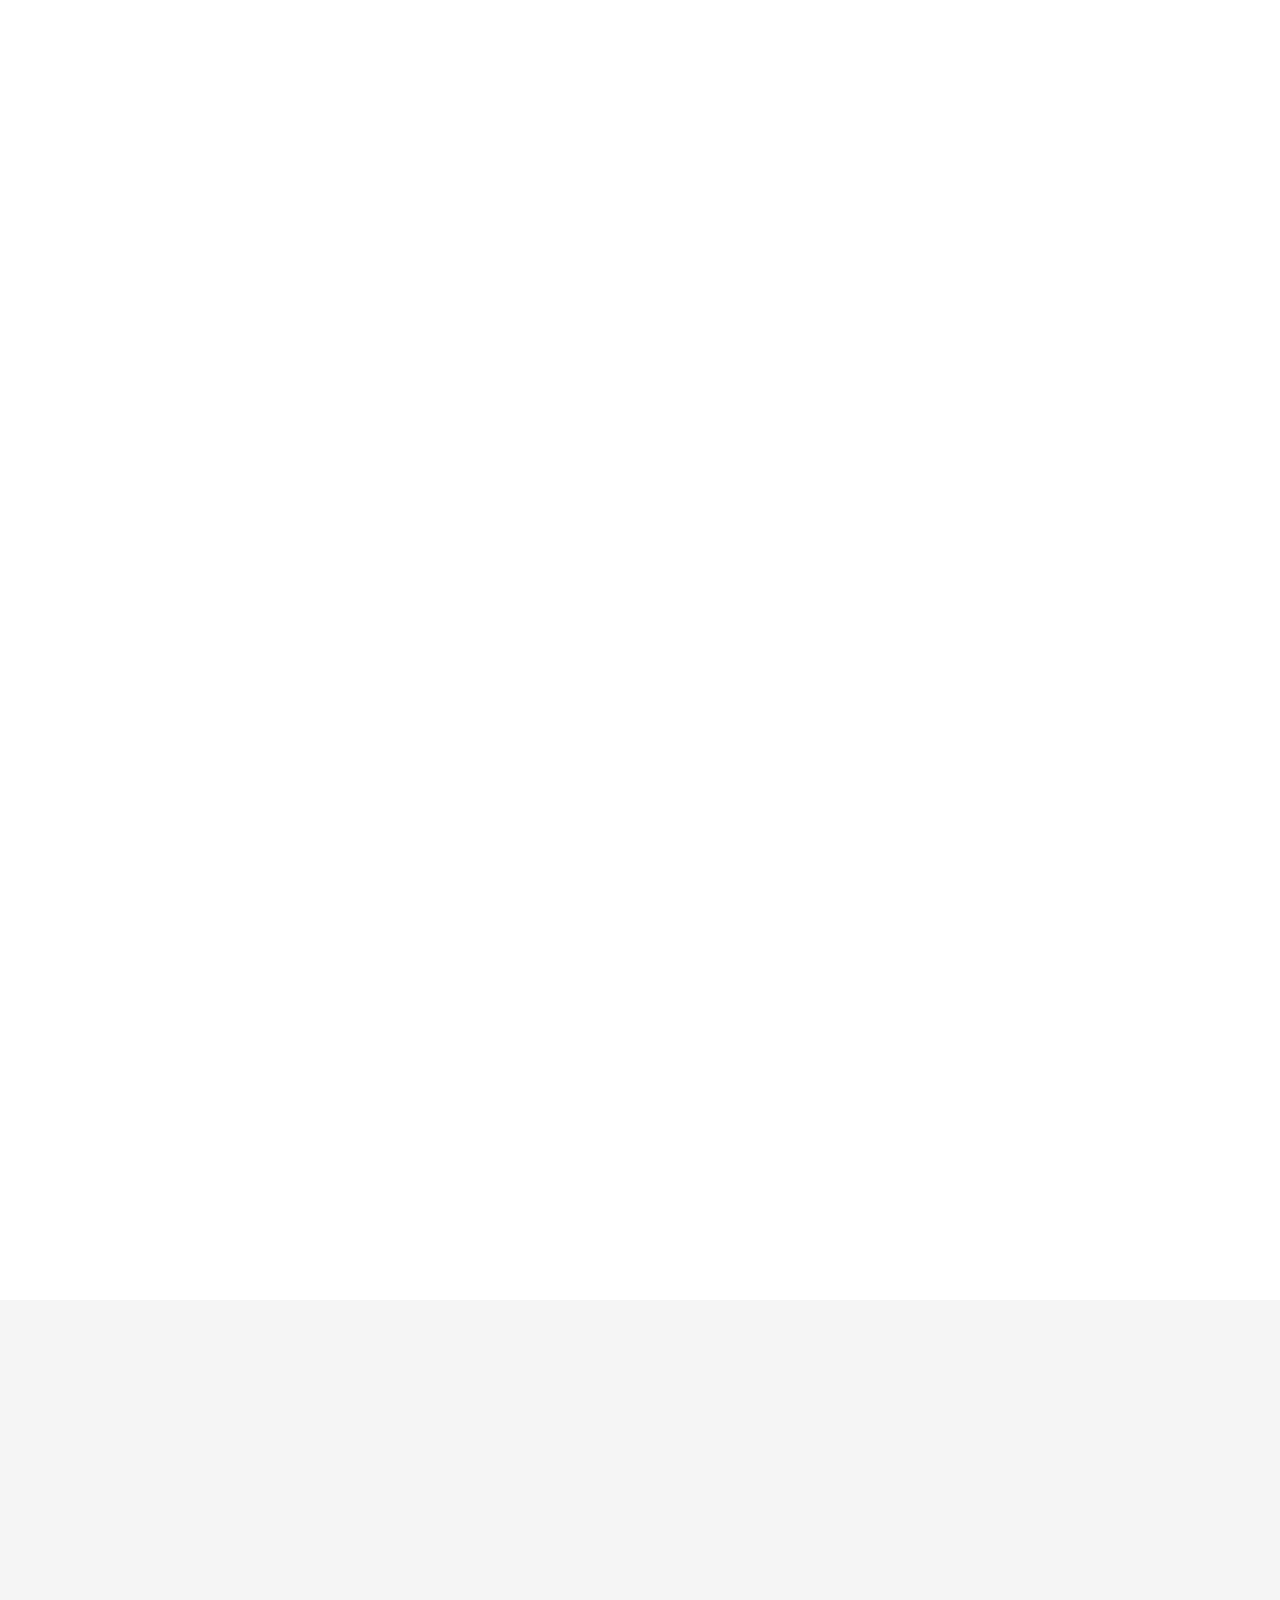
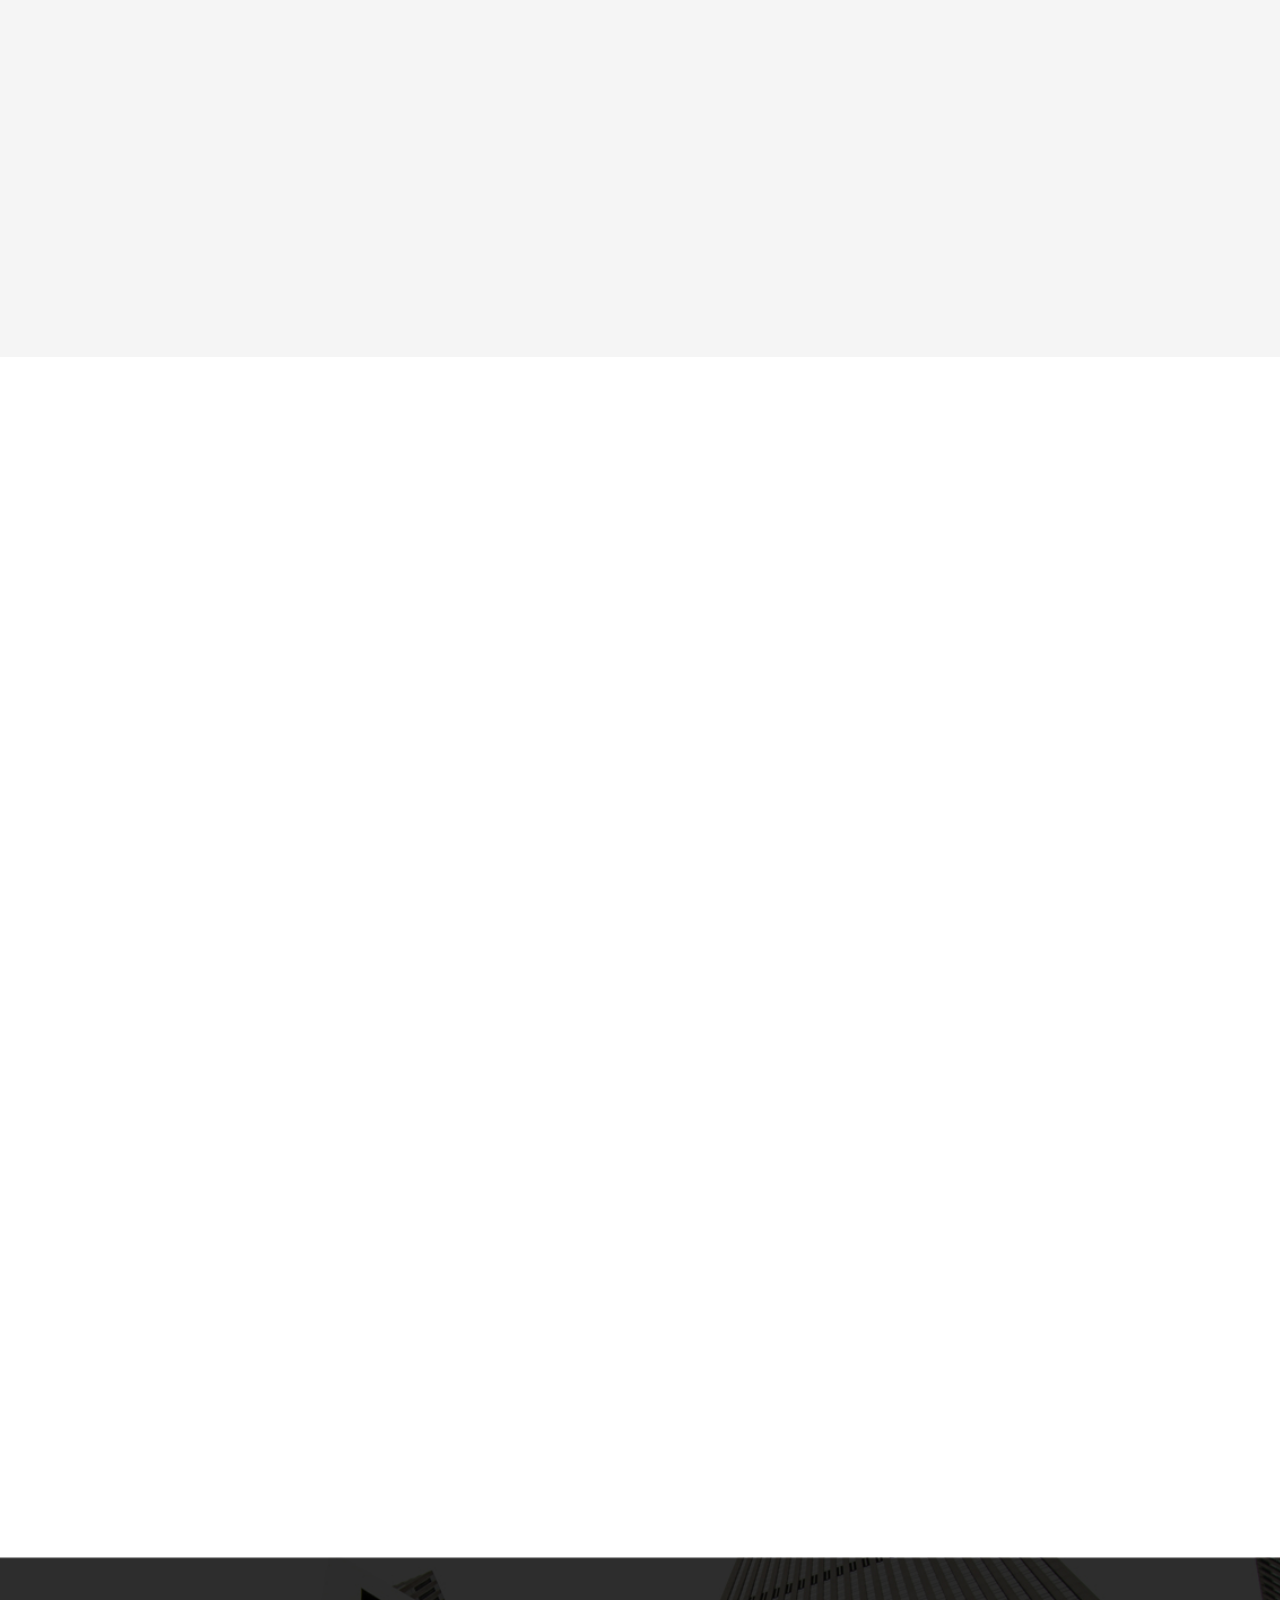
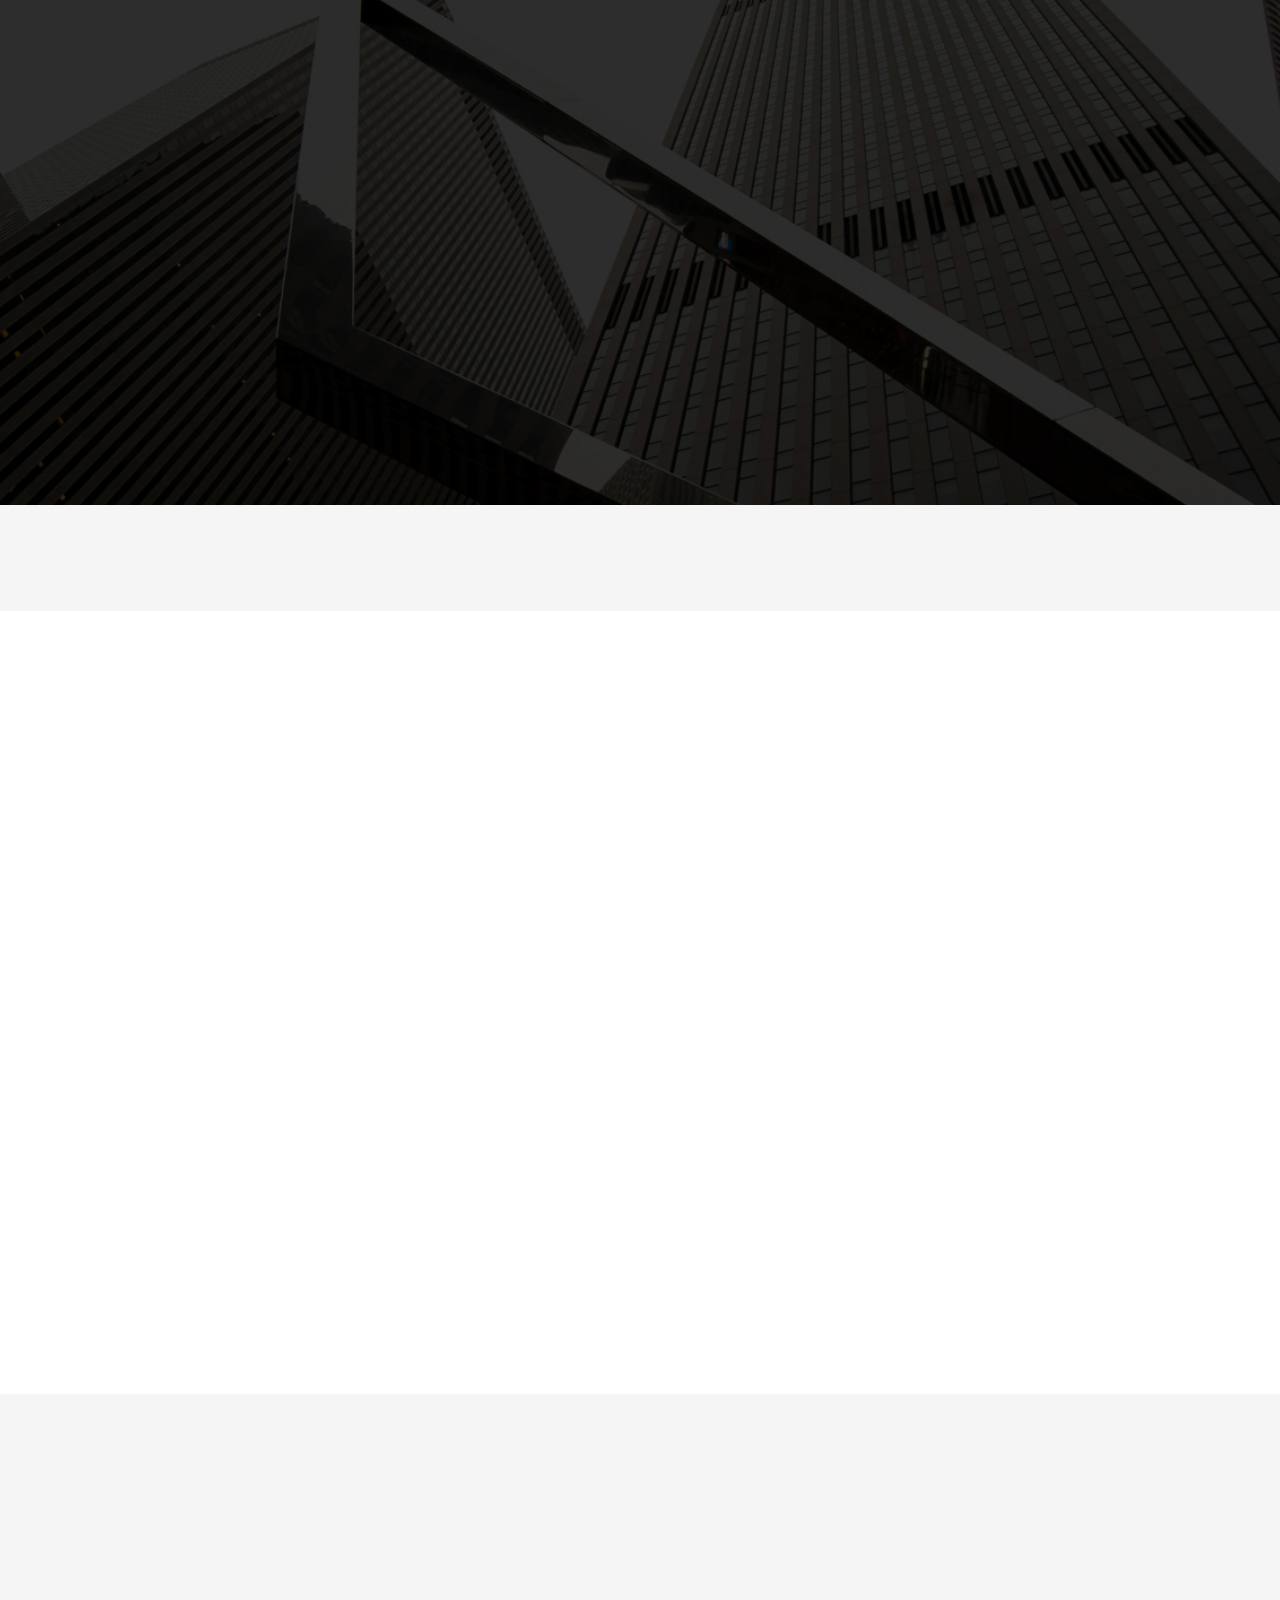
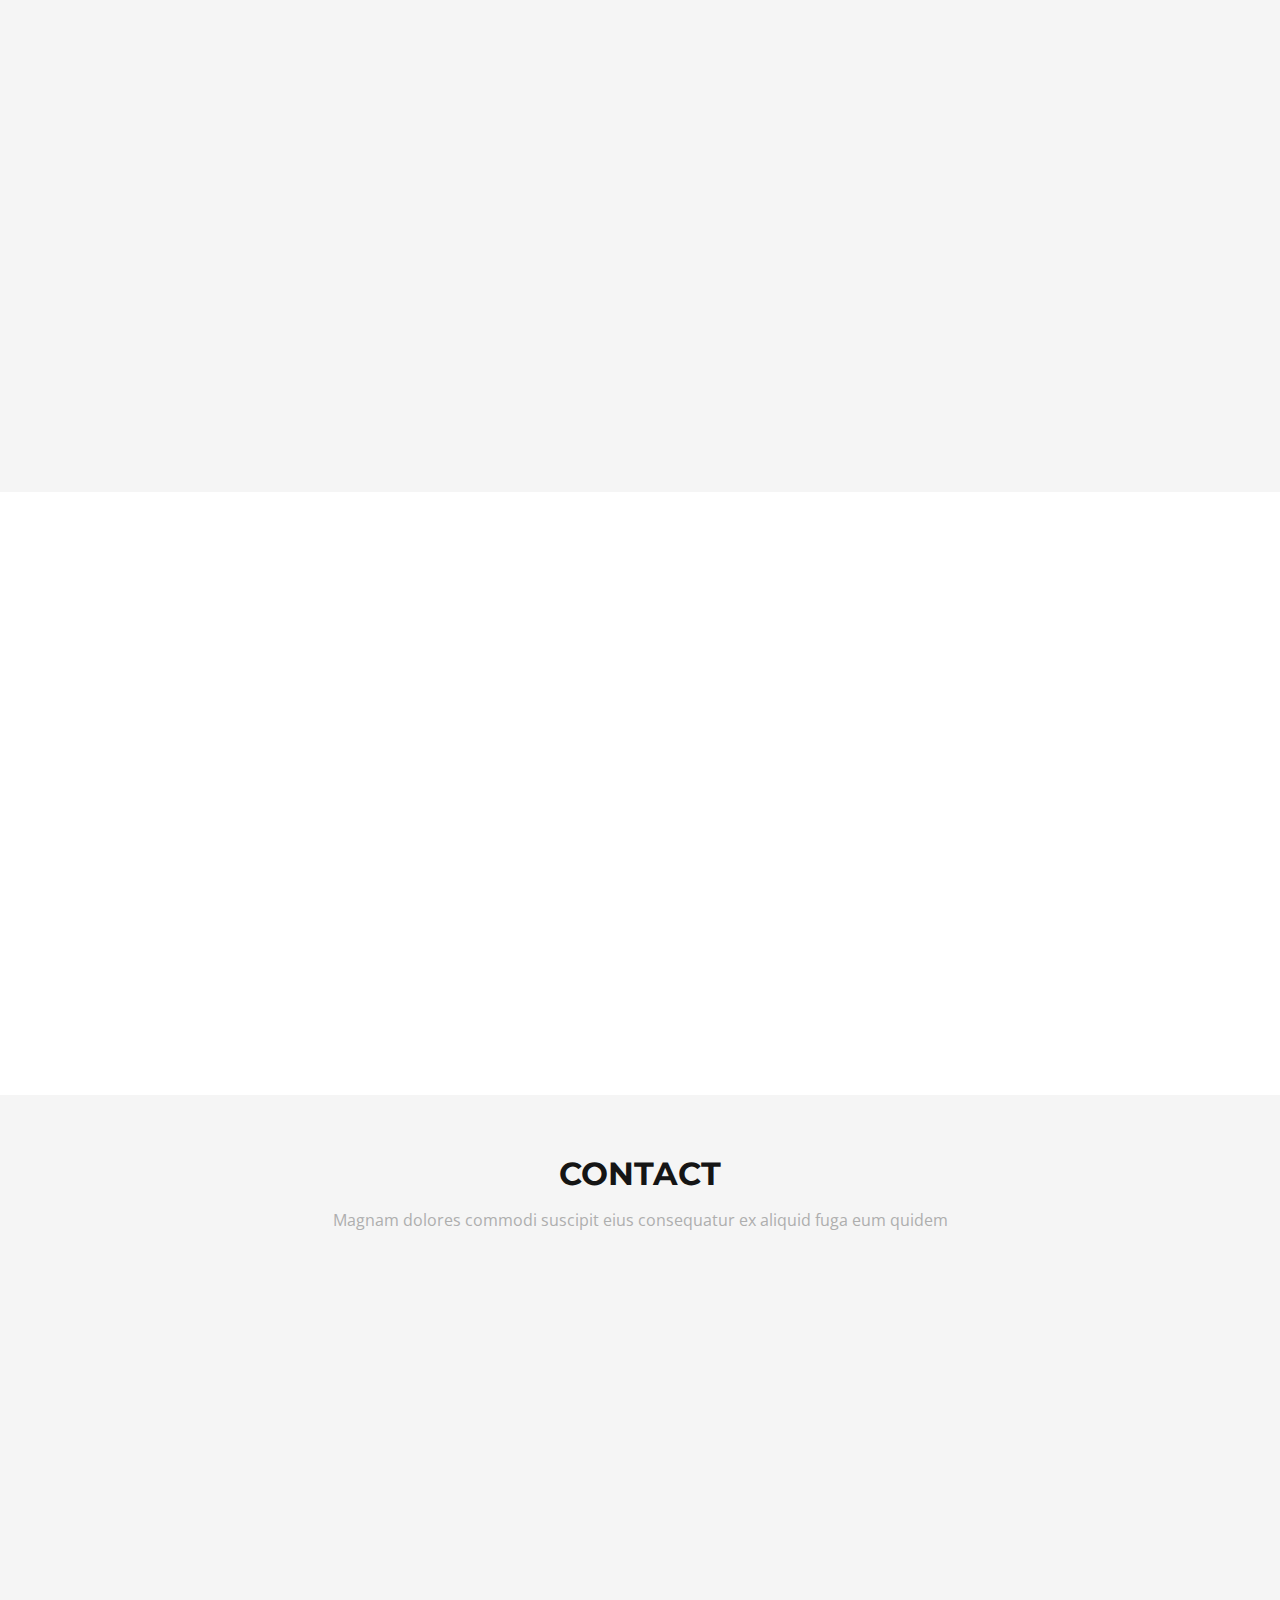
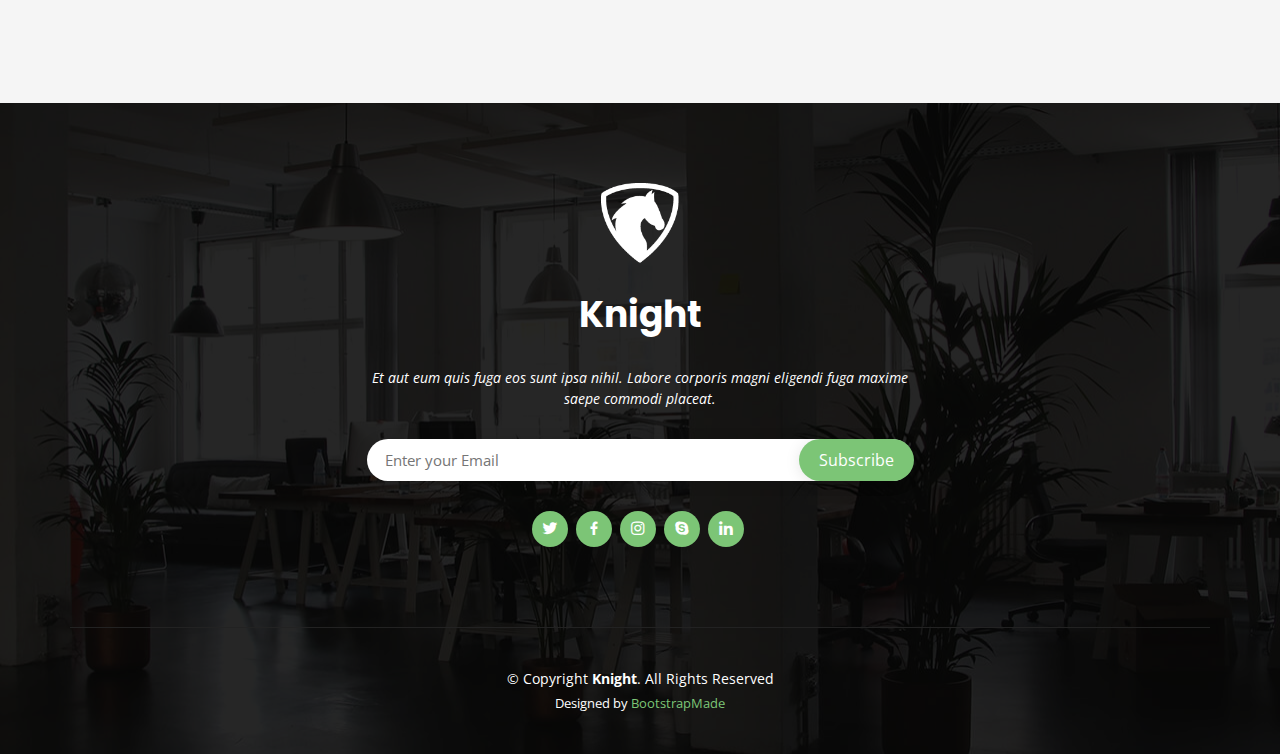
==== commit fa46a006: "Add files via upload" ====
--- a/index.html
+++ b/index.html
@@ -5,7 +5,7 @@
   <meta charset="utf-8">
   <meta content="width=device-width, initial-scale=1.0" name="viewport">
 
-  <title>Knight Bootstrap Template - Index</title>
+  <title>Happy Dog</title>
   <meta content="" name="description">
   <meta content="" name="keywords">
 
@@ -24,12 +24,12 @@
   <link href="assets/vendor/glightbox/css/glightbox.min.css" rel="stylesheet">
   <link href="assets/vendor/swiper/swiper-bundle.min.css" rel="stylesheet">
 
-  <!-- Template Main CSS File -->
+
   <link href="assets/css/style.css" rel="stylesheet">
 
   <!-- =======================================================
   * Template Name: Knight
-  * Updated: Mar 10 2023 with Bootstrap v5.2.3
+  * Updated: Mar 10 2023 with Bootstrap v5.2.3
   * Template URL: https://bootstrapmade.com/knight-free-bootstrap-theme/
   * Author: BootstrapMade.com
   * License: https://bootstrapmade.com/license/
@@ -42,8 +42,8 @@
   <section id="hero">
     <div class="hero-container">
       <a href="index.html" class="hero-logo" data-aos="zoom-in"><img src="assets/img/hero-logo.png" alt=""></a>
-      <h1 data-aos="zoom-in">Welcome To Knight Studios</h1>
-      <h2 data-aos="fade-up">We are team of talented designers making websites with Bootstrap</h2>
+      <h1 data-aos="zoom-in">Welcome To Happy Dog Diary</h1>
+      <h2 data-aos="fade-up">I am a designer making websites with Bootstrap</h2>
       <a data-aos="fade-up" data-aos-delay="200" href="#about" class="btn-get-started scrollto">Get Started</a>
     </div>
   </section><!-- End Hero -->
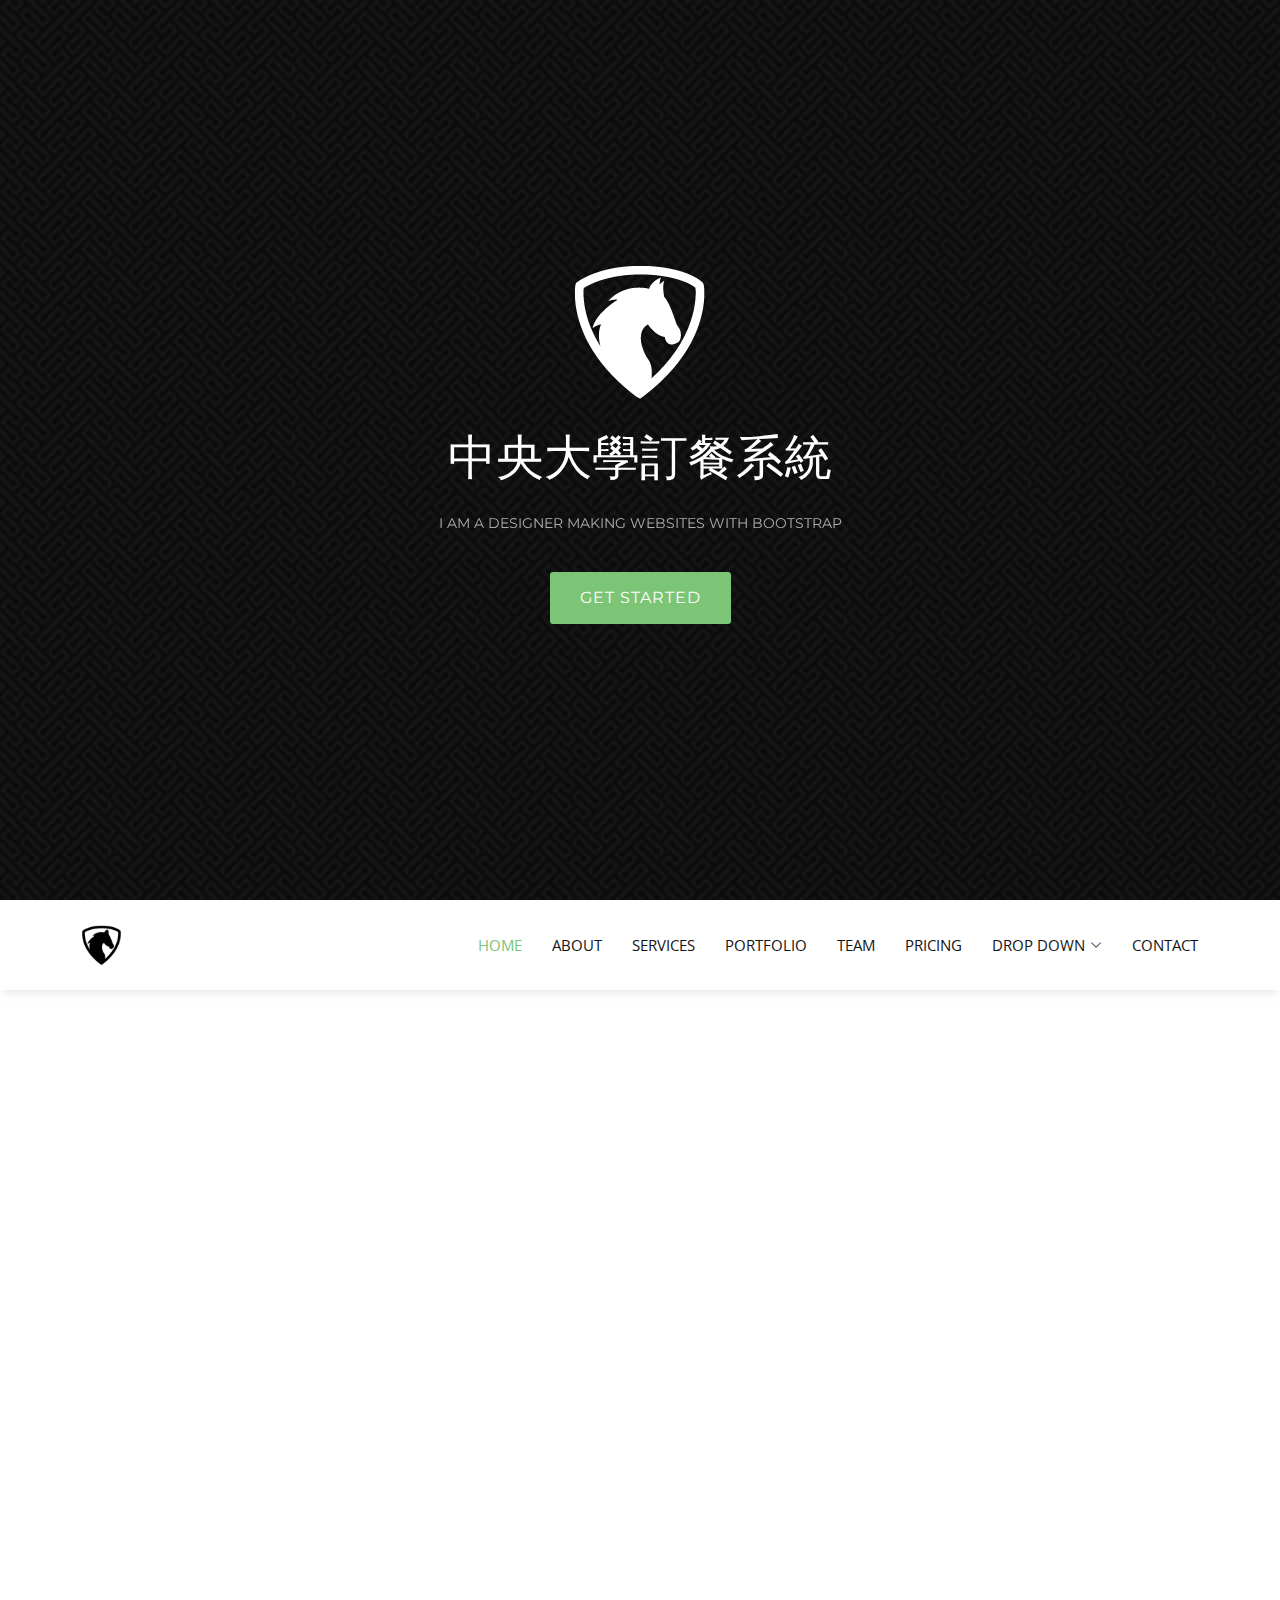
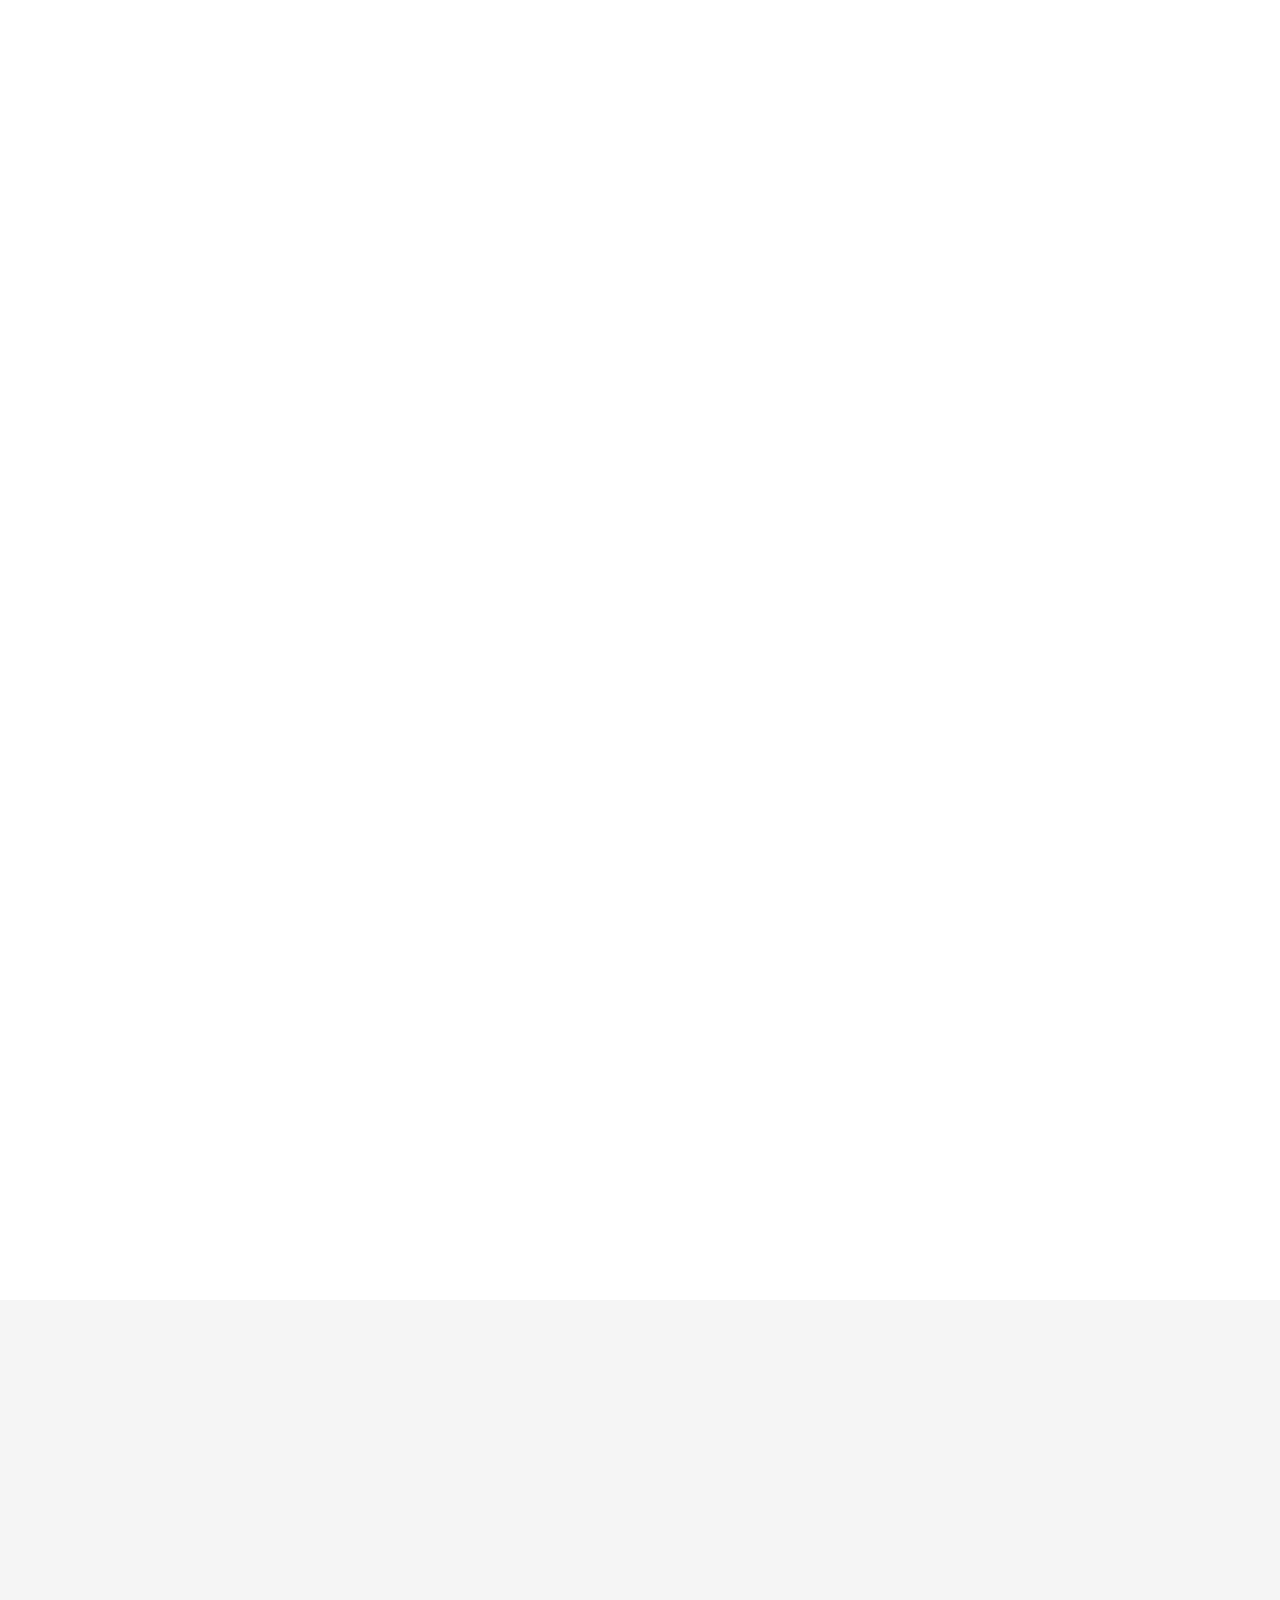
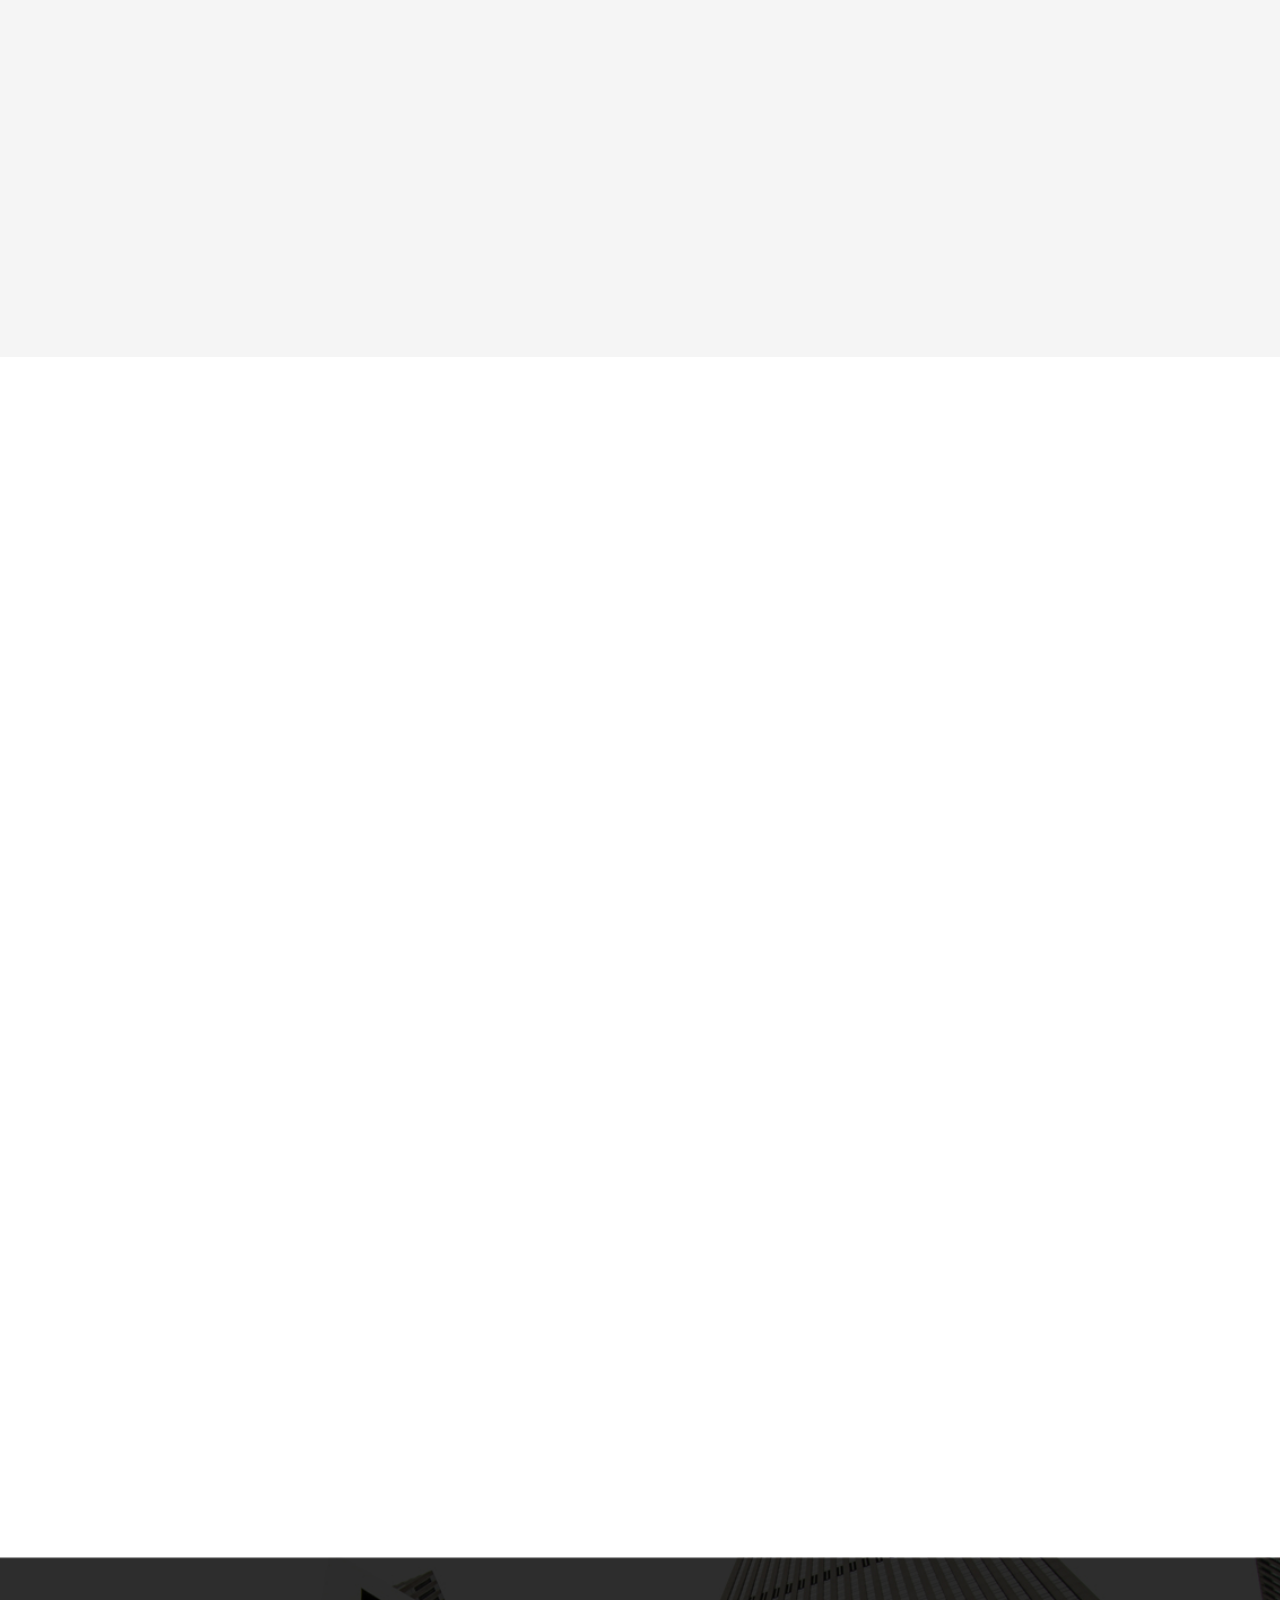
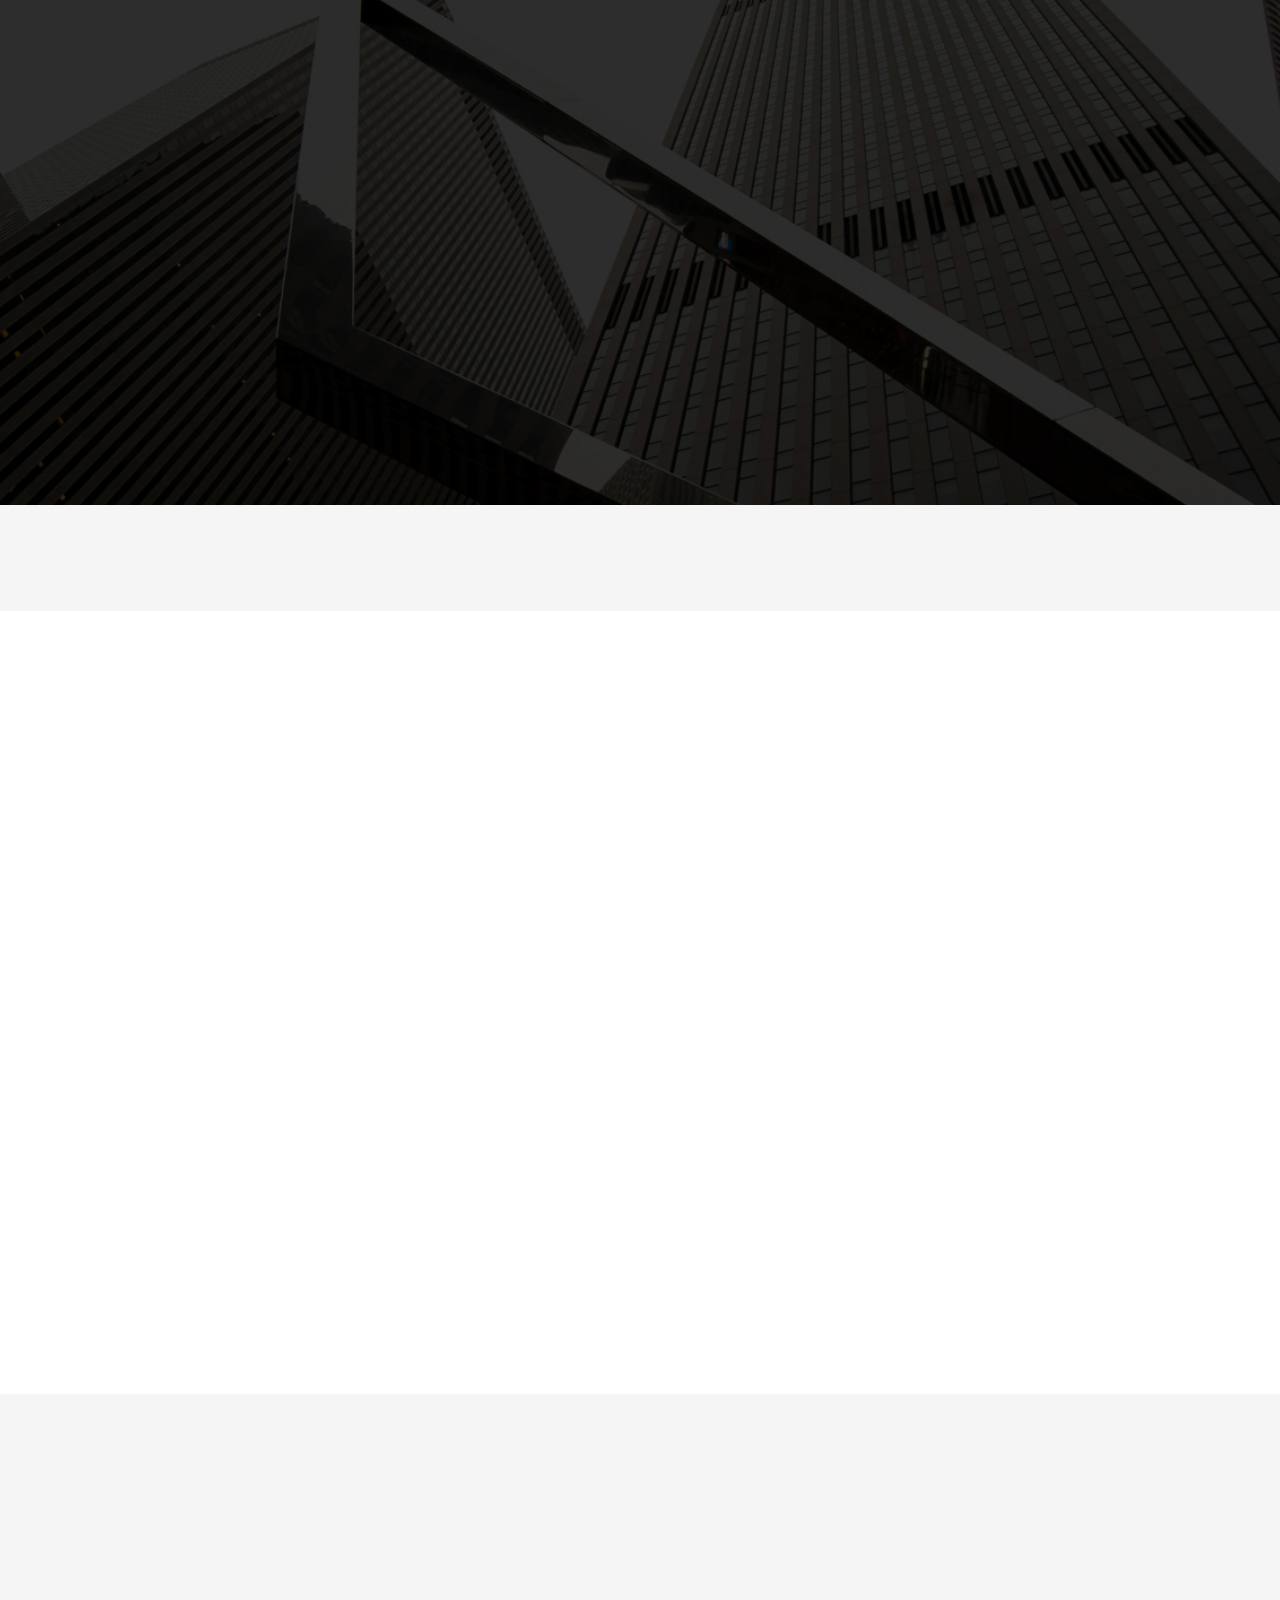
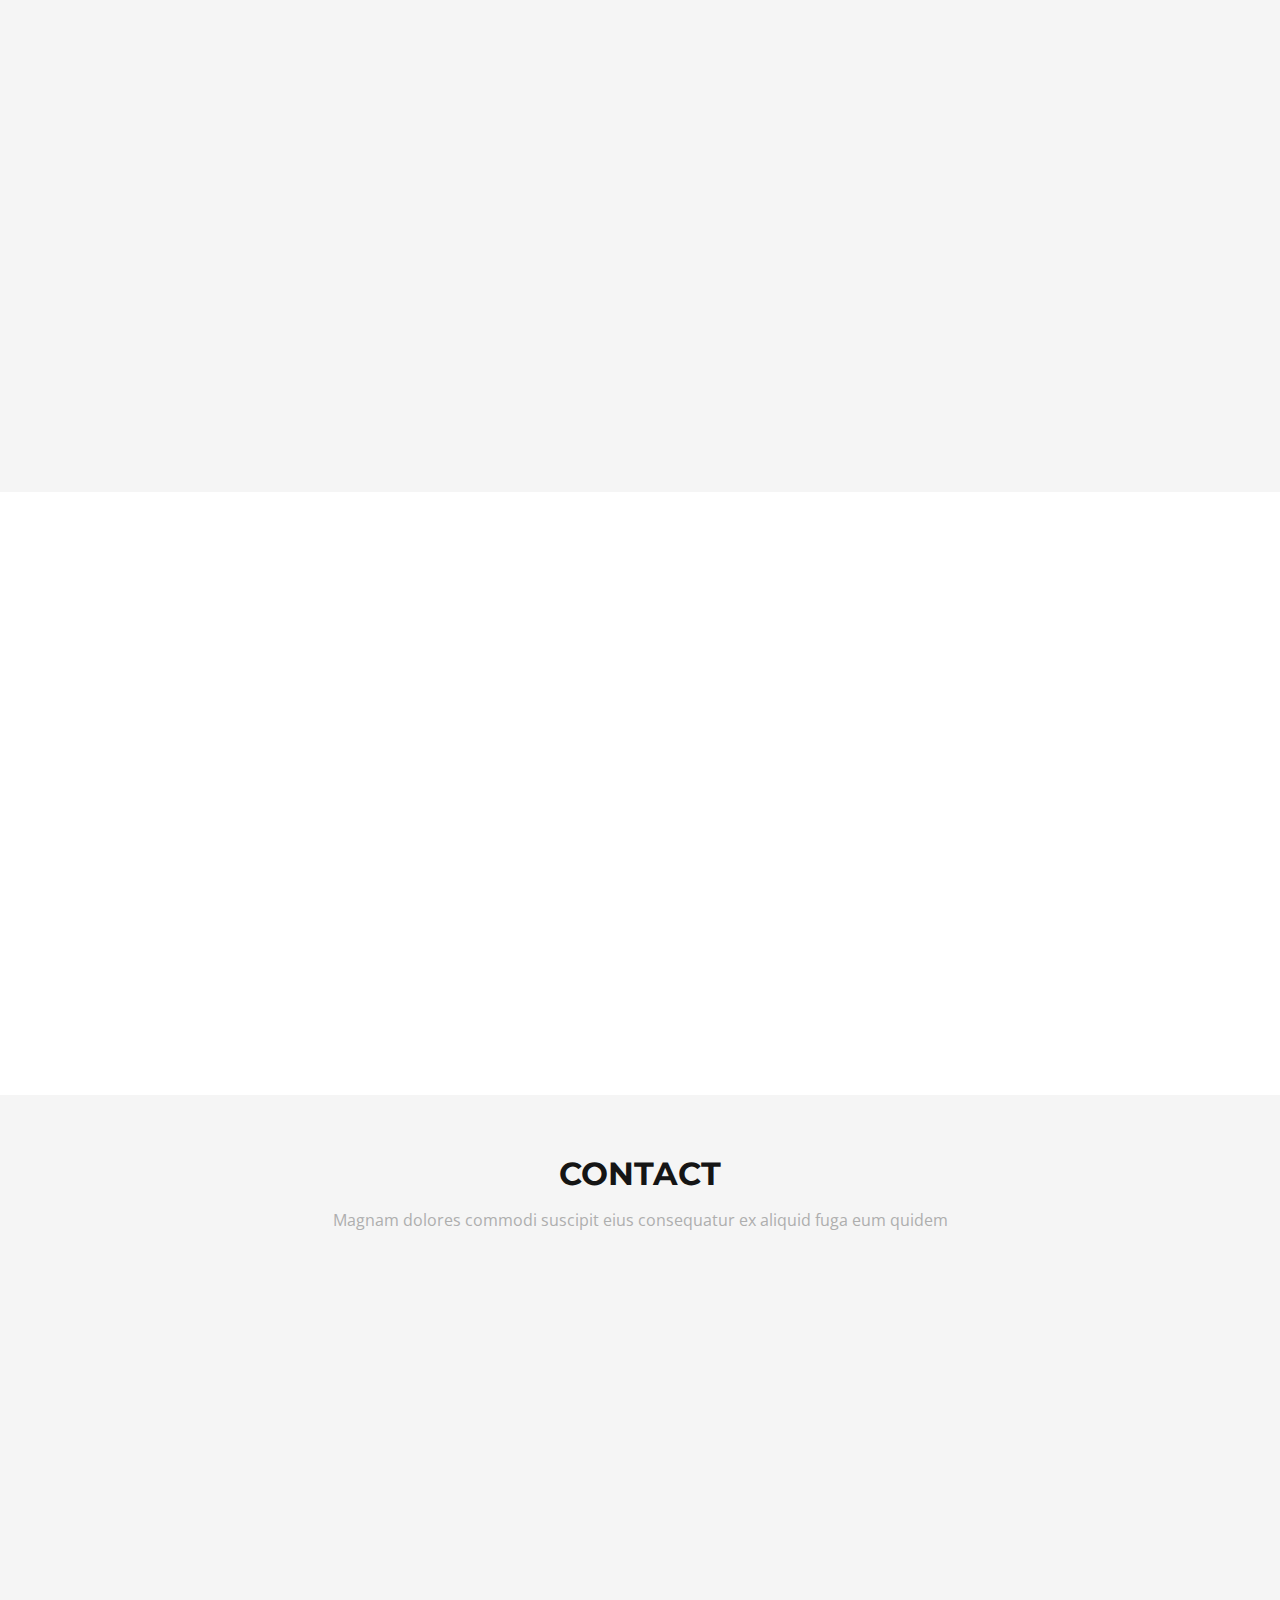
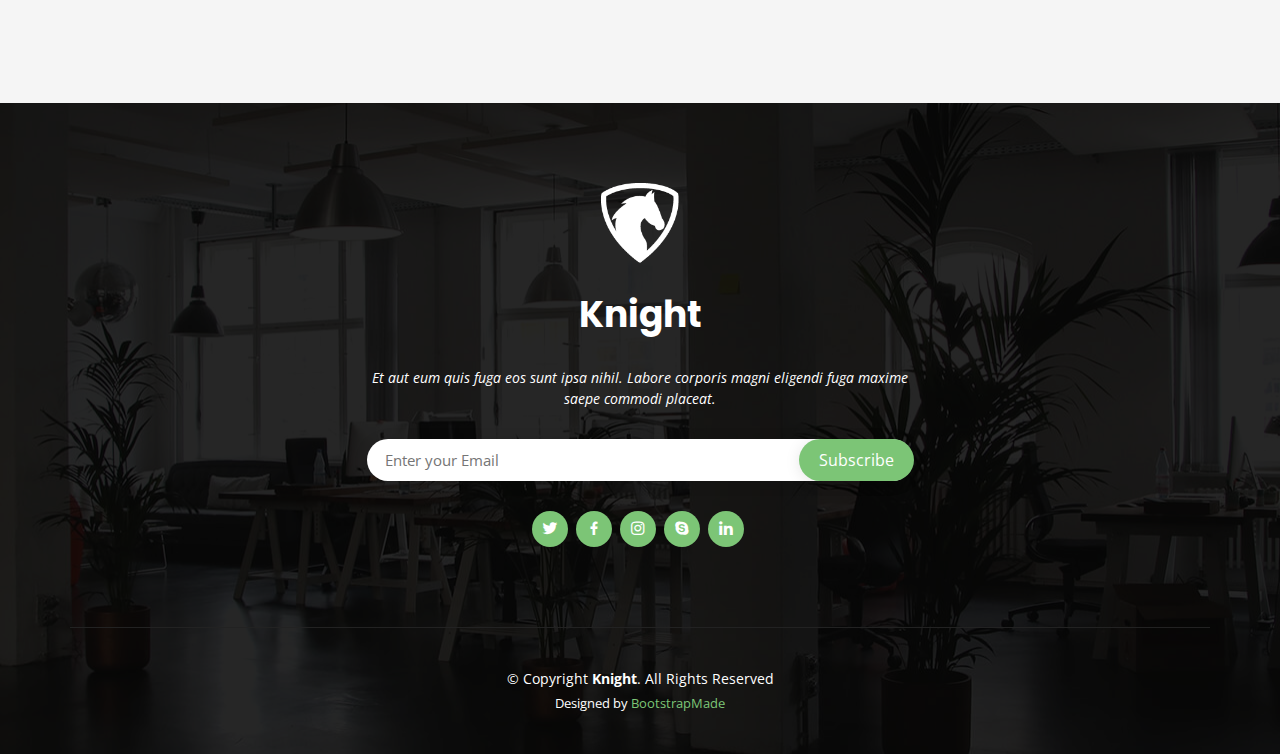
==== commit a9ac167d: "Update index.html" ====
--- a/index.html
+++ b/index.html
@@ -42,7 +42,7 @@
   <section id="hero">
     <div class="hero-container">
       <a href="index.html" class="hero-logo" data-aos="zoom-in"><img src="assets/img/hero-logo.png" alt=""></a>
-      <h1 data-aos="zoom-in">Welcome To Happy Dog Diary</h1>
+      <h1 data-aos="zoom-in">中央大學訂餐系統</h1>
       <h2 data-aos="fade-up">I am a designer making websites with Bootstrap</h2>
       <a data-aos="fade-up" data-aos-delay="200" href="#about" class="btn-get-started scrollto">Get Started</a>
     </div>
@@ -890,4 +890,4 @@
 
 </body>
 
-</html>+</html>
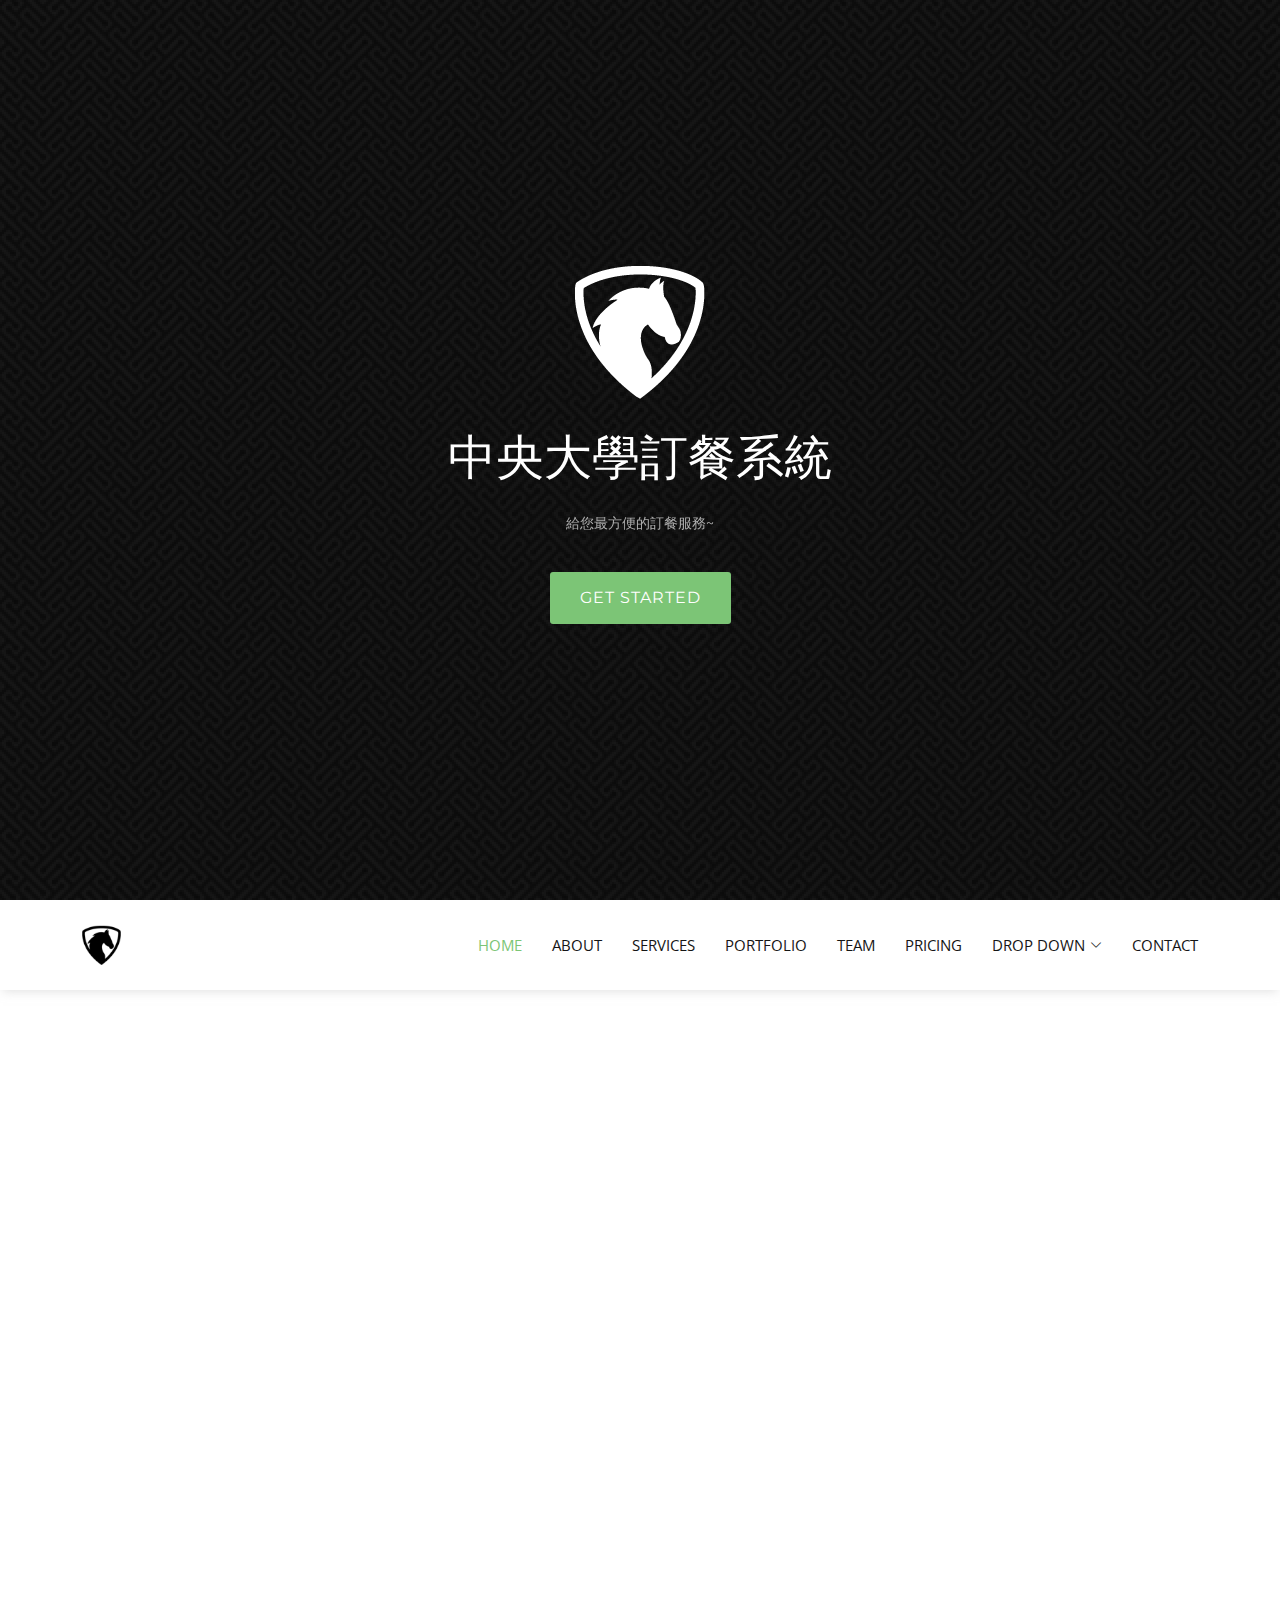
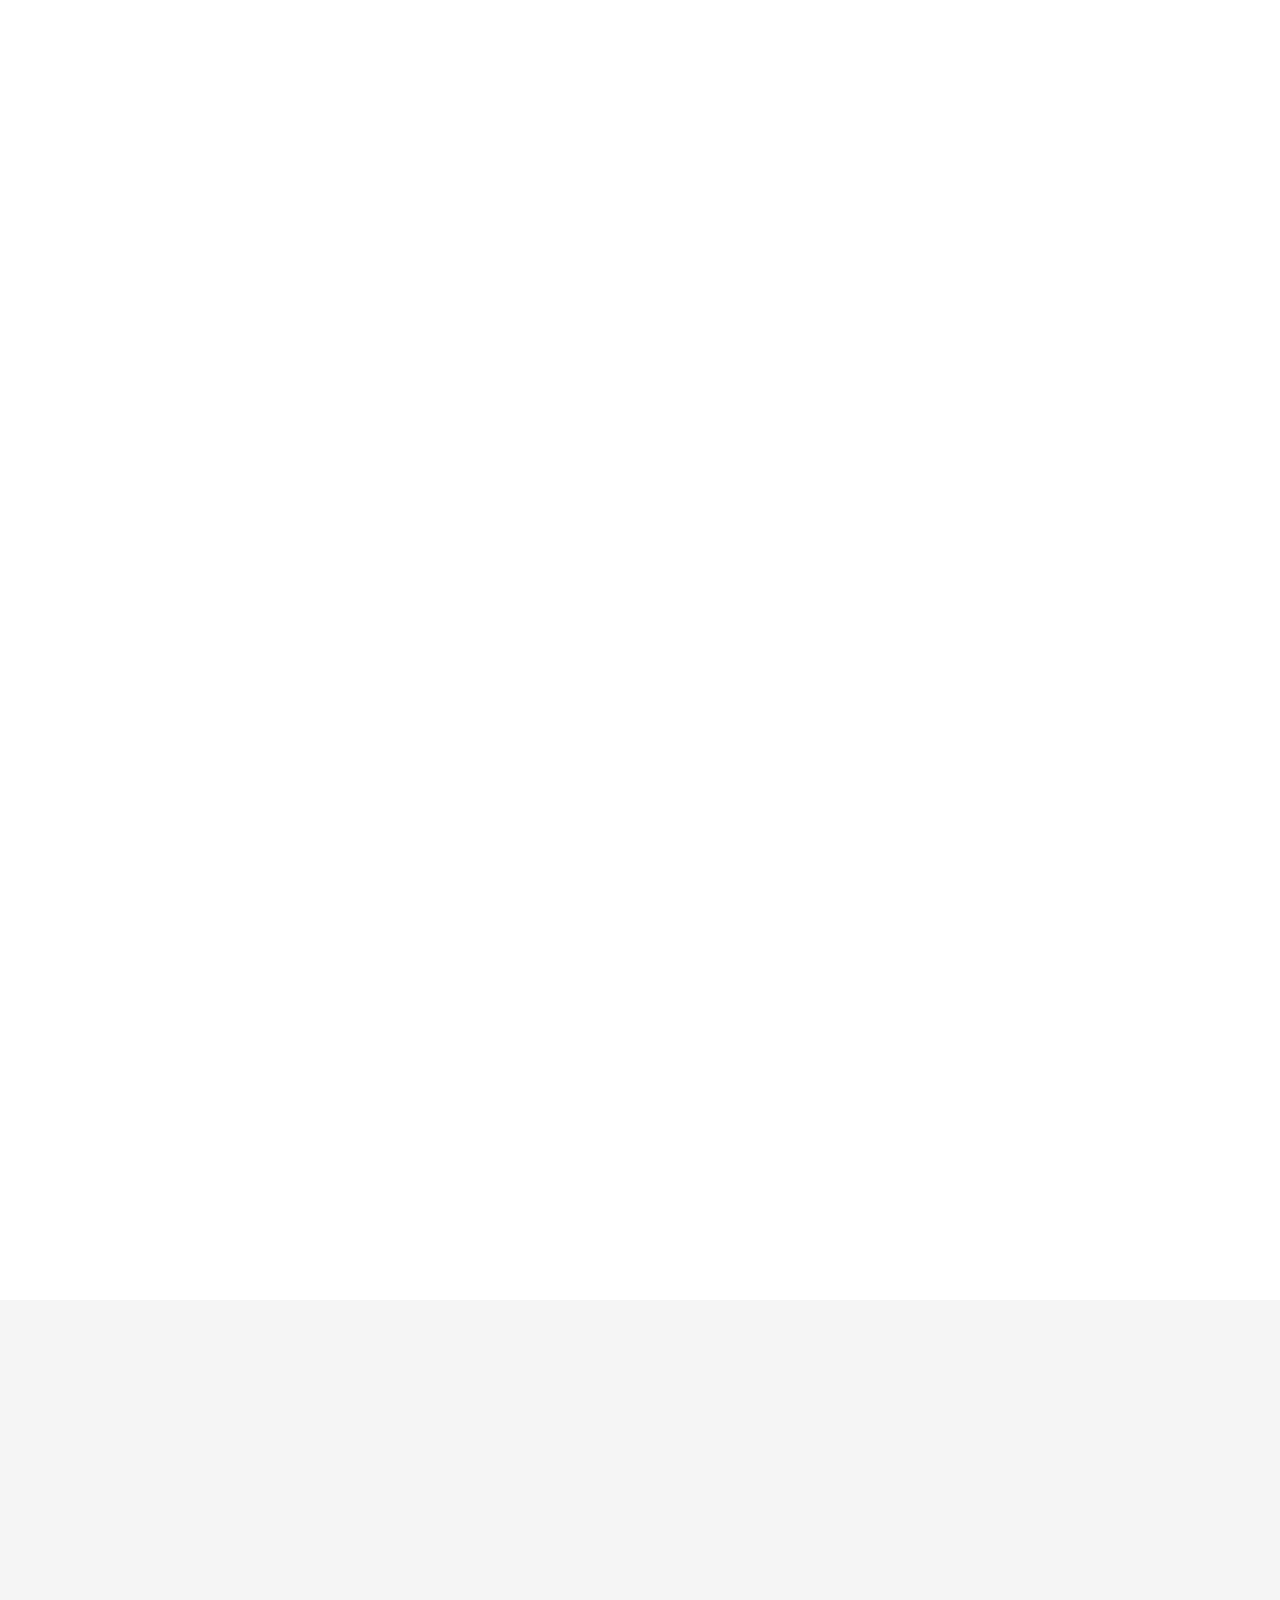
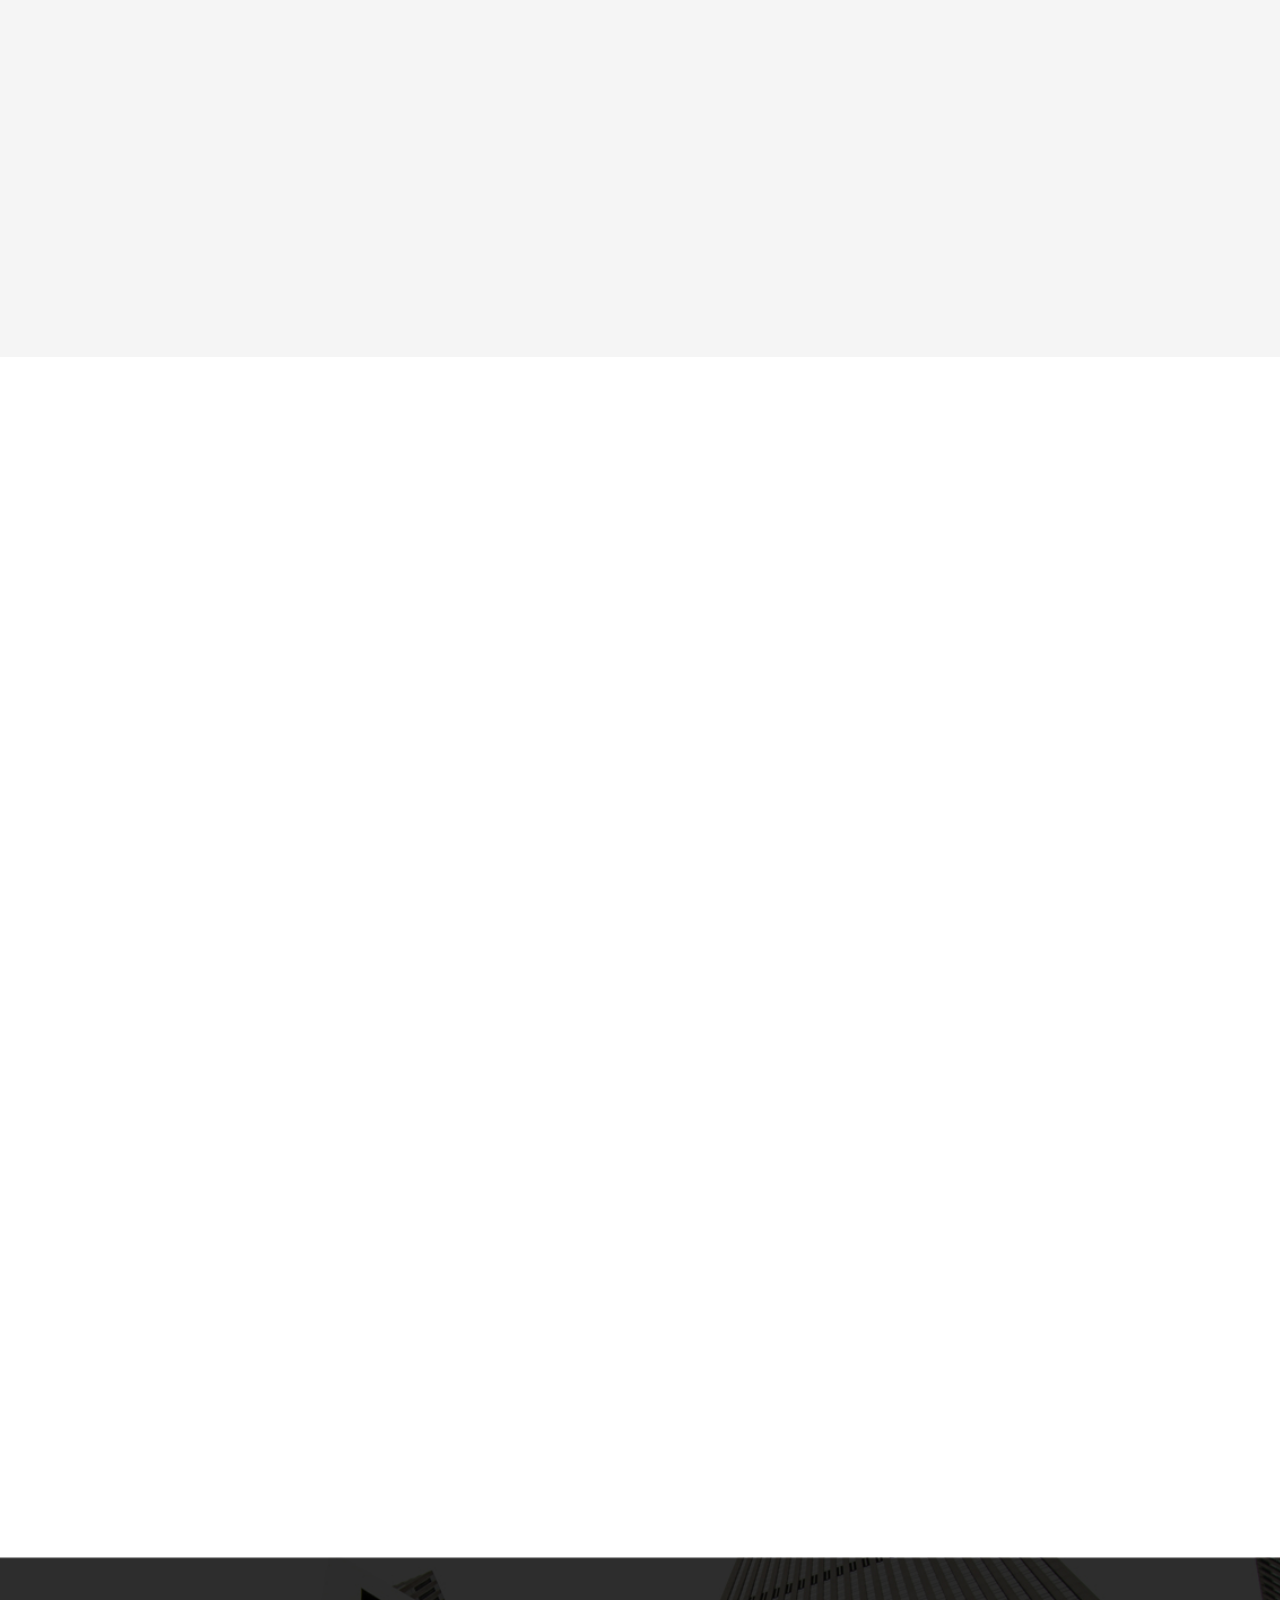
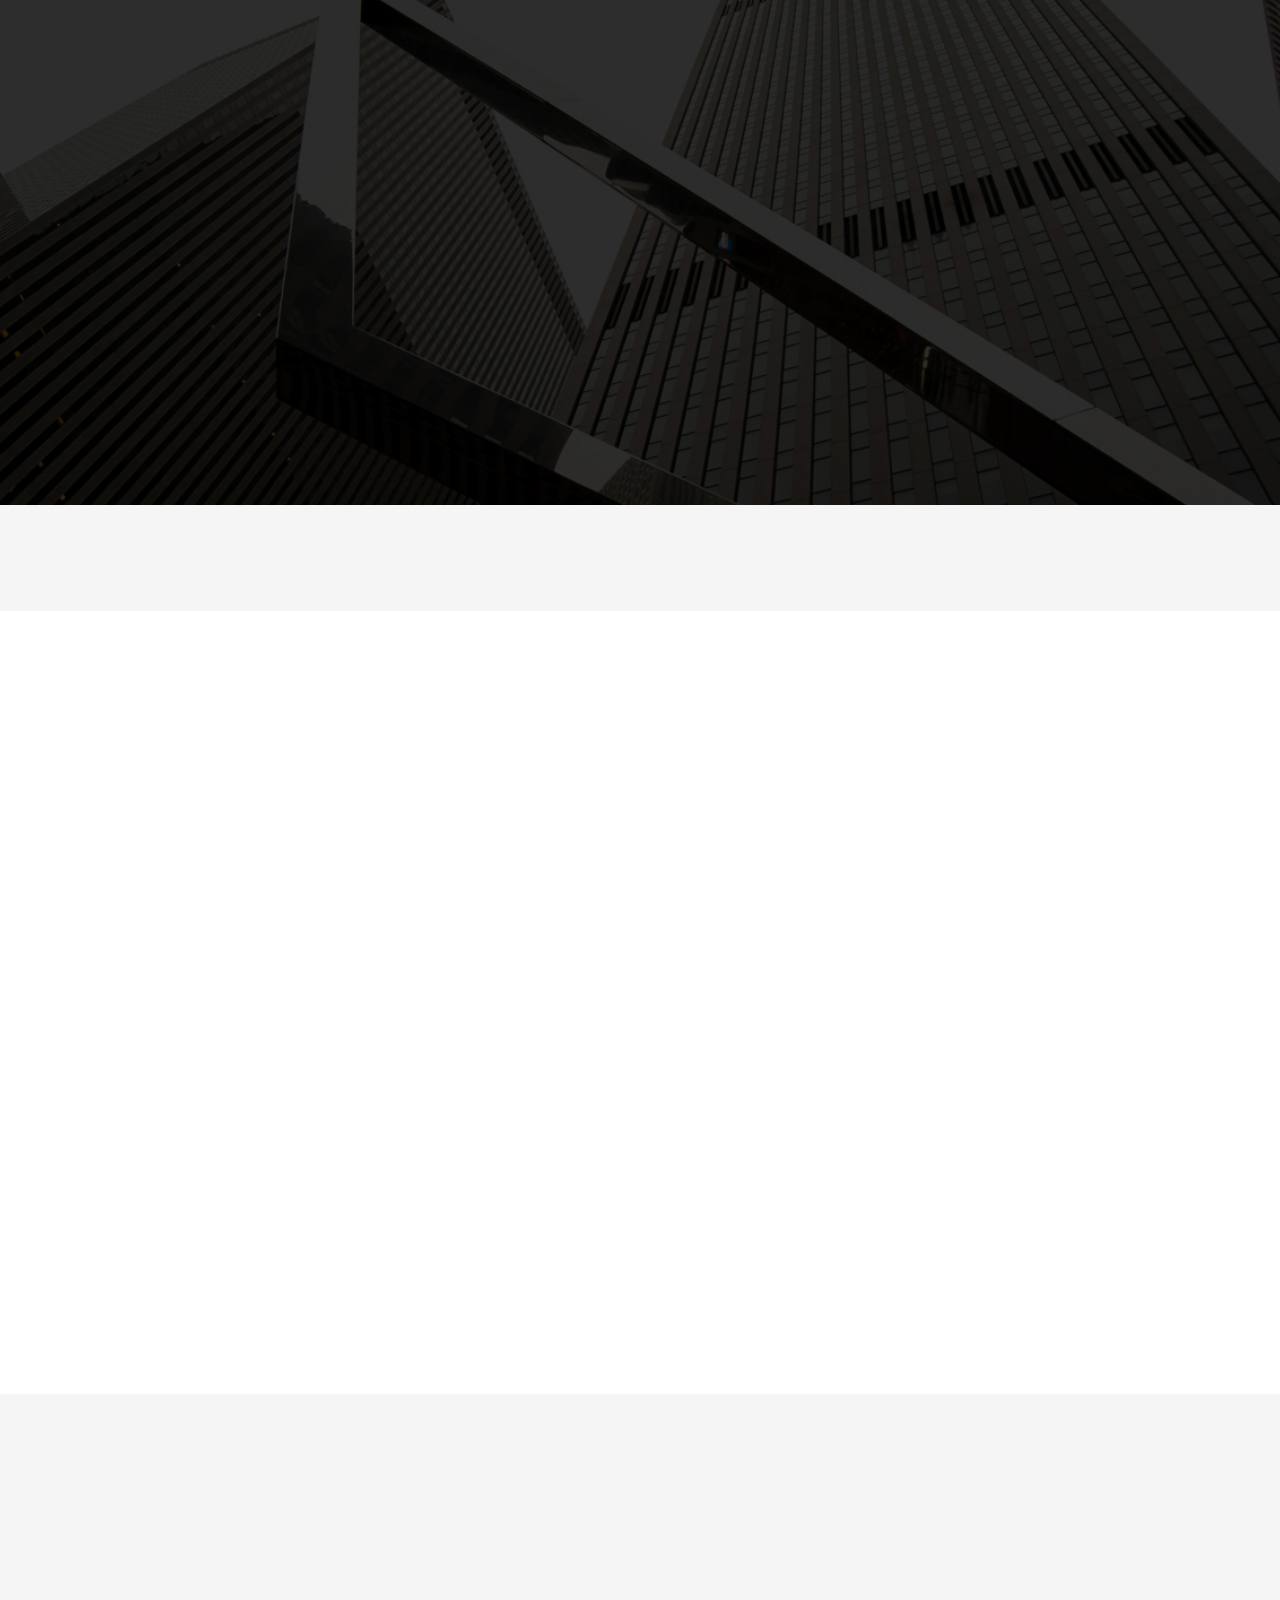
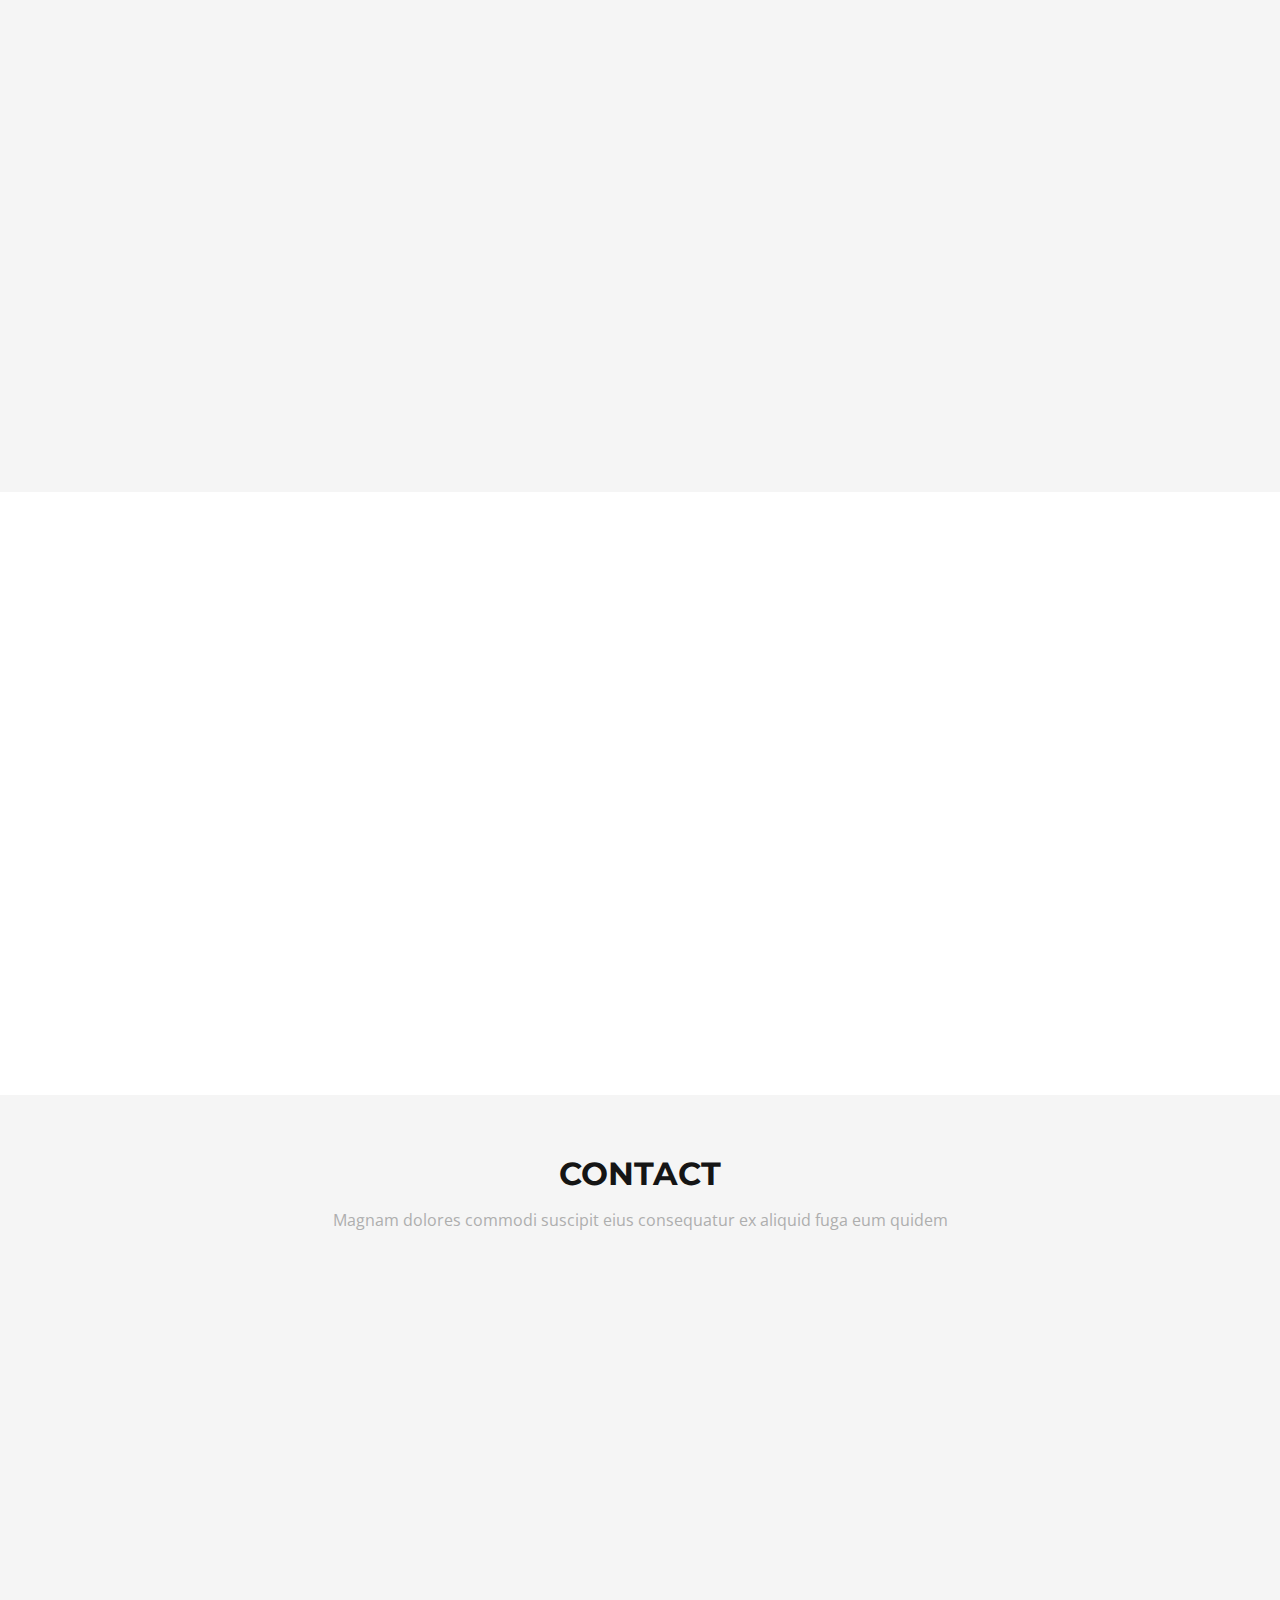
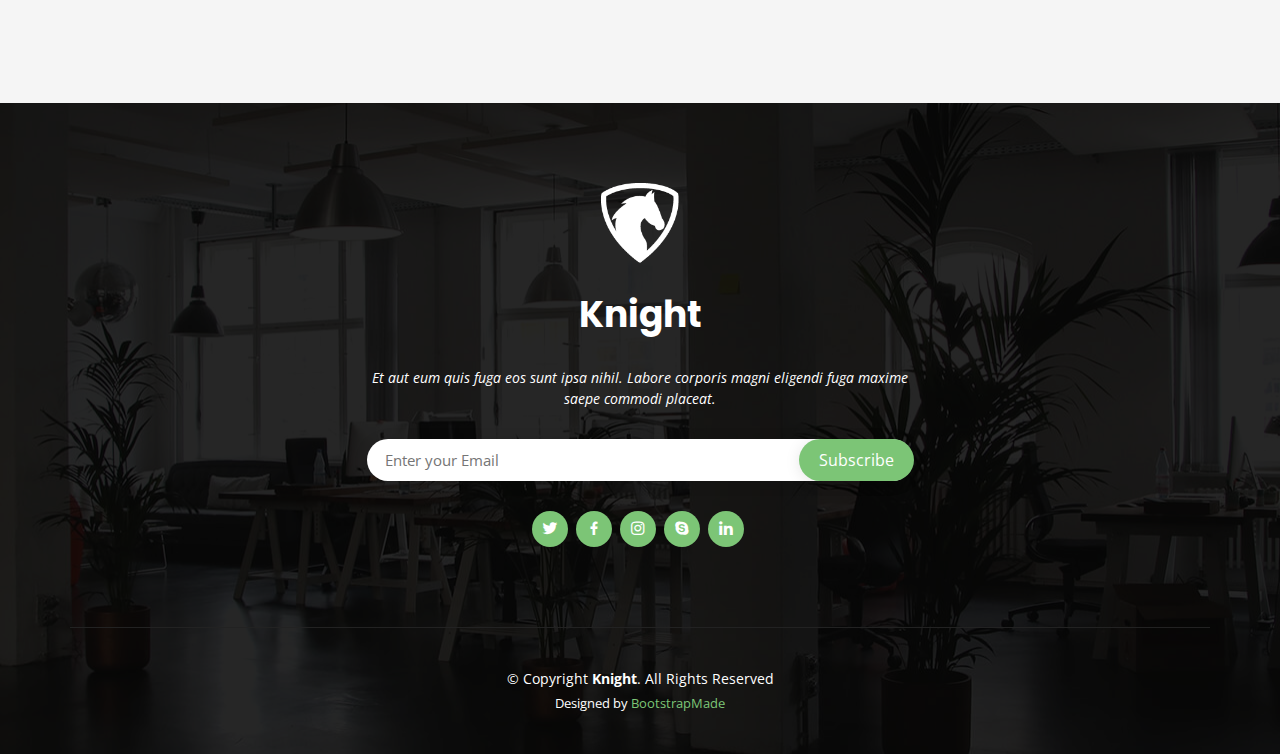
==== commit 773da493: "Update index.html" ====
--- a/index.html
+++ b/index.html
@@ -43,7 +43,7 @@
     <div class="hero-container">
       <a href="index.html" class="hero-logo" data-aos="zoom-in"><img src="assets/img/hero-logo.png" alt=""></a>
       <h1 data-aos="zoom-in">中央大學訂餐系統</h1>
-      <h2 data-aos="fade-up">I am a designer making websites with Bootstrap</h2>
+      <h2 data-aos="fade-up">給您最方便的訂餐服務~</h2>
       <a data-aos="fade-up" data-aos-delay="200" href="#about" class="btn-get-started scrollto">Get Started</a>
     </div>
   </section><!-- End Hero -->
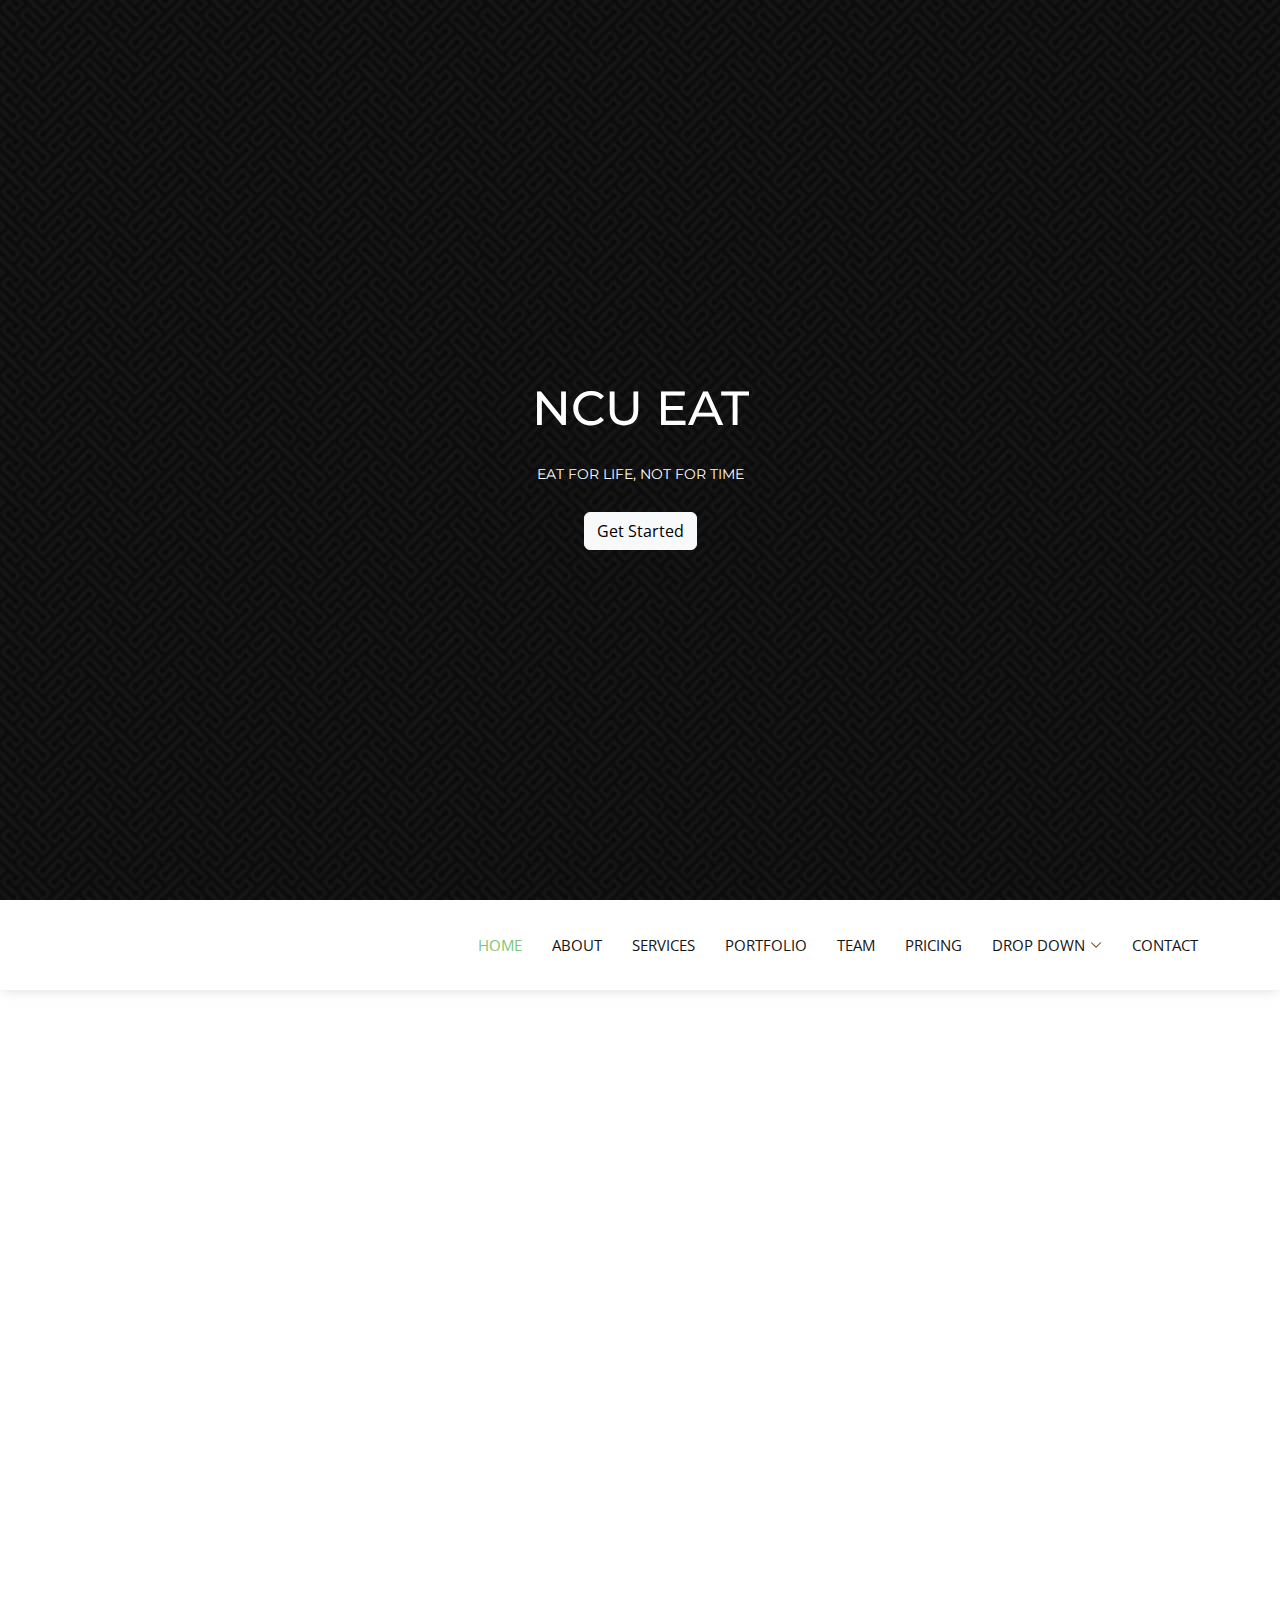
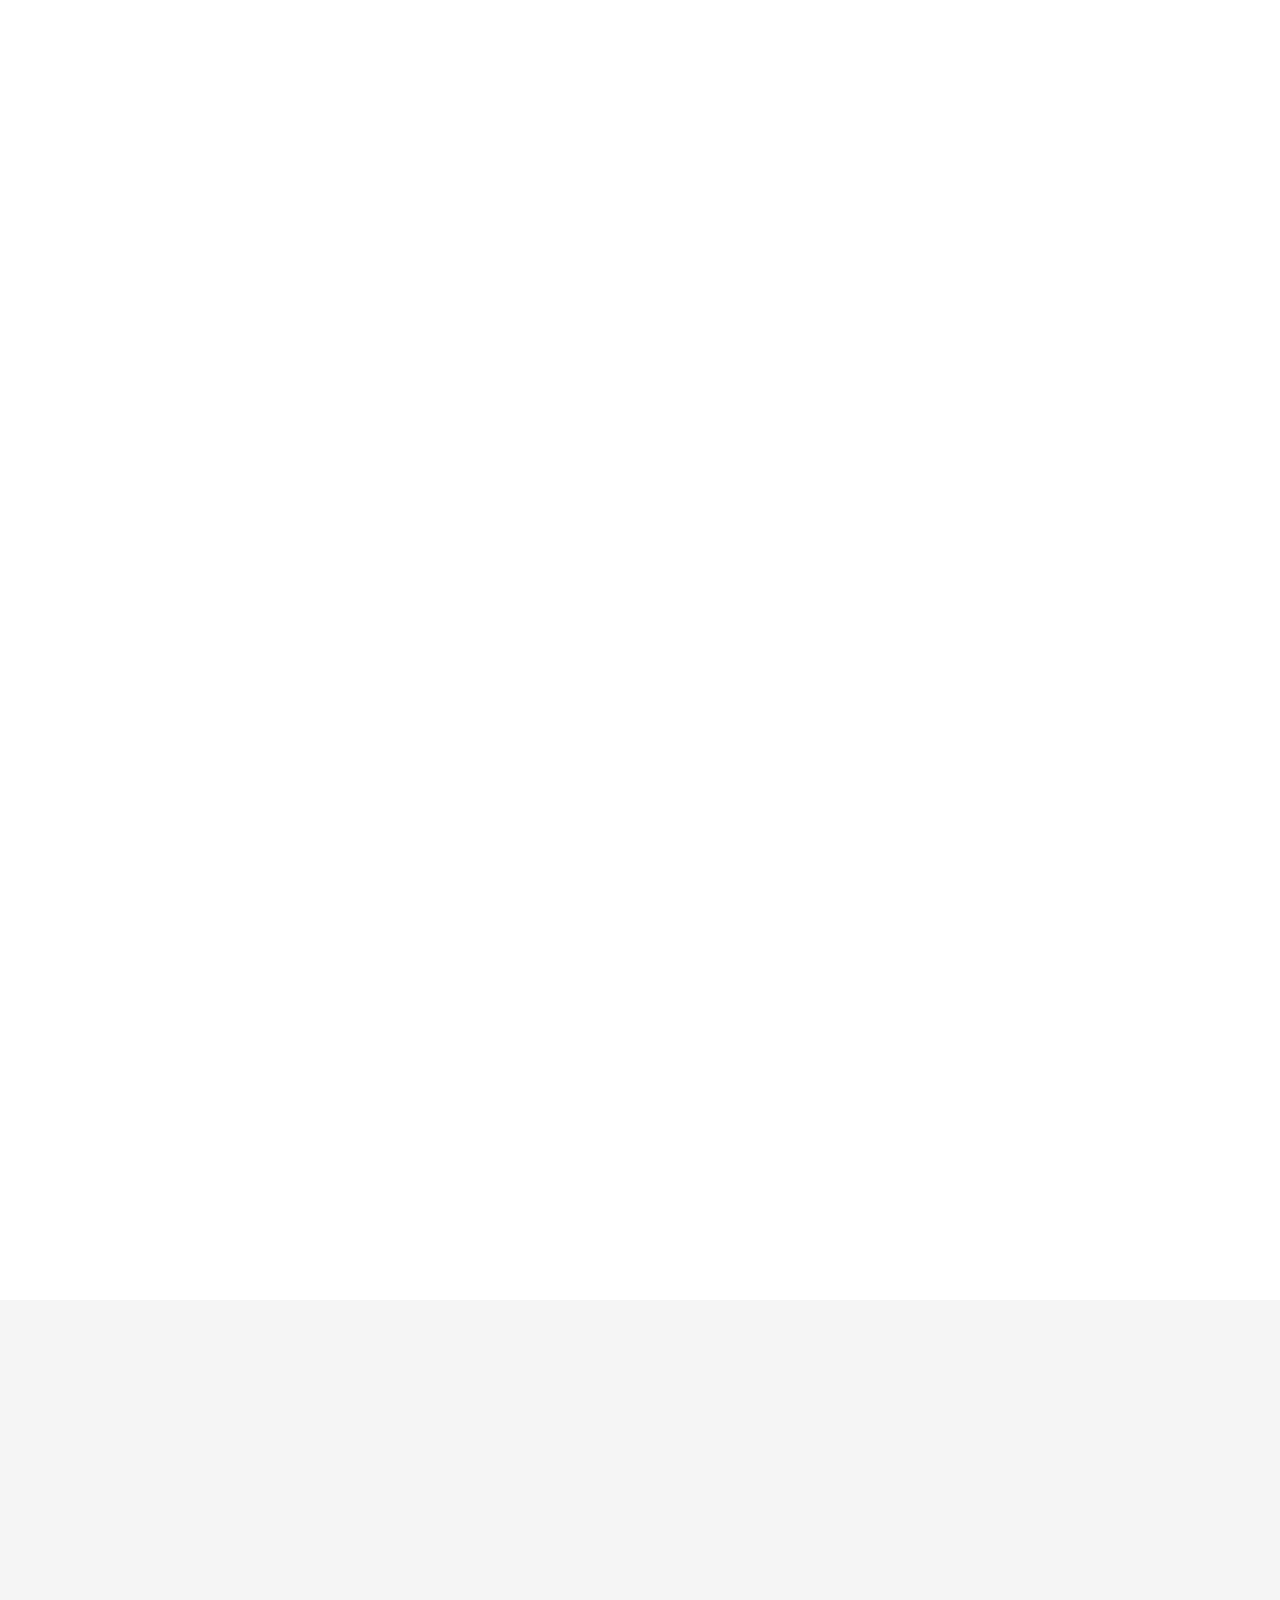
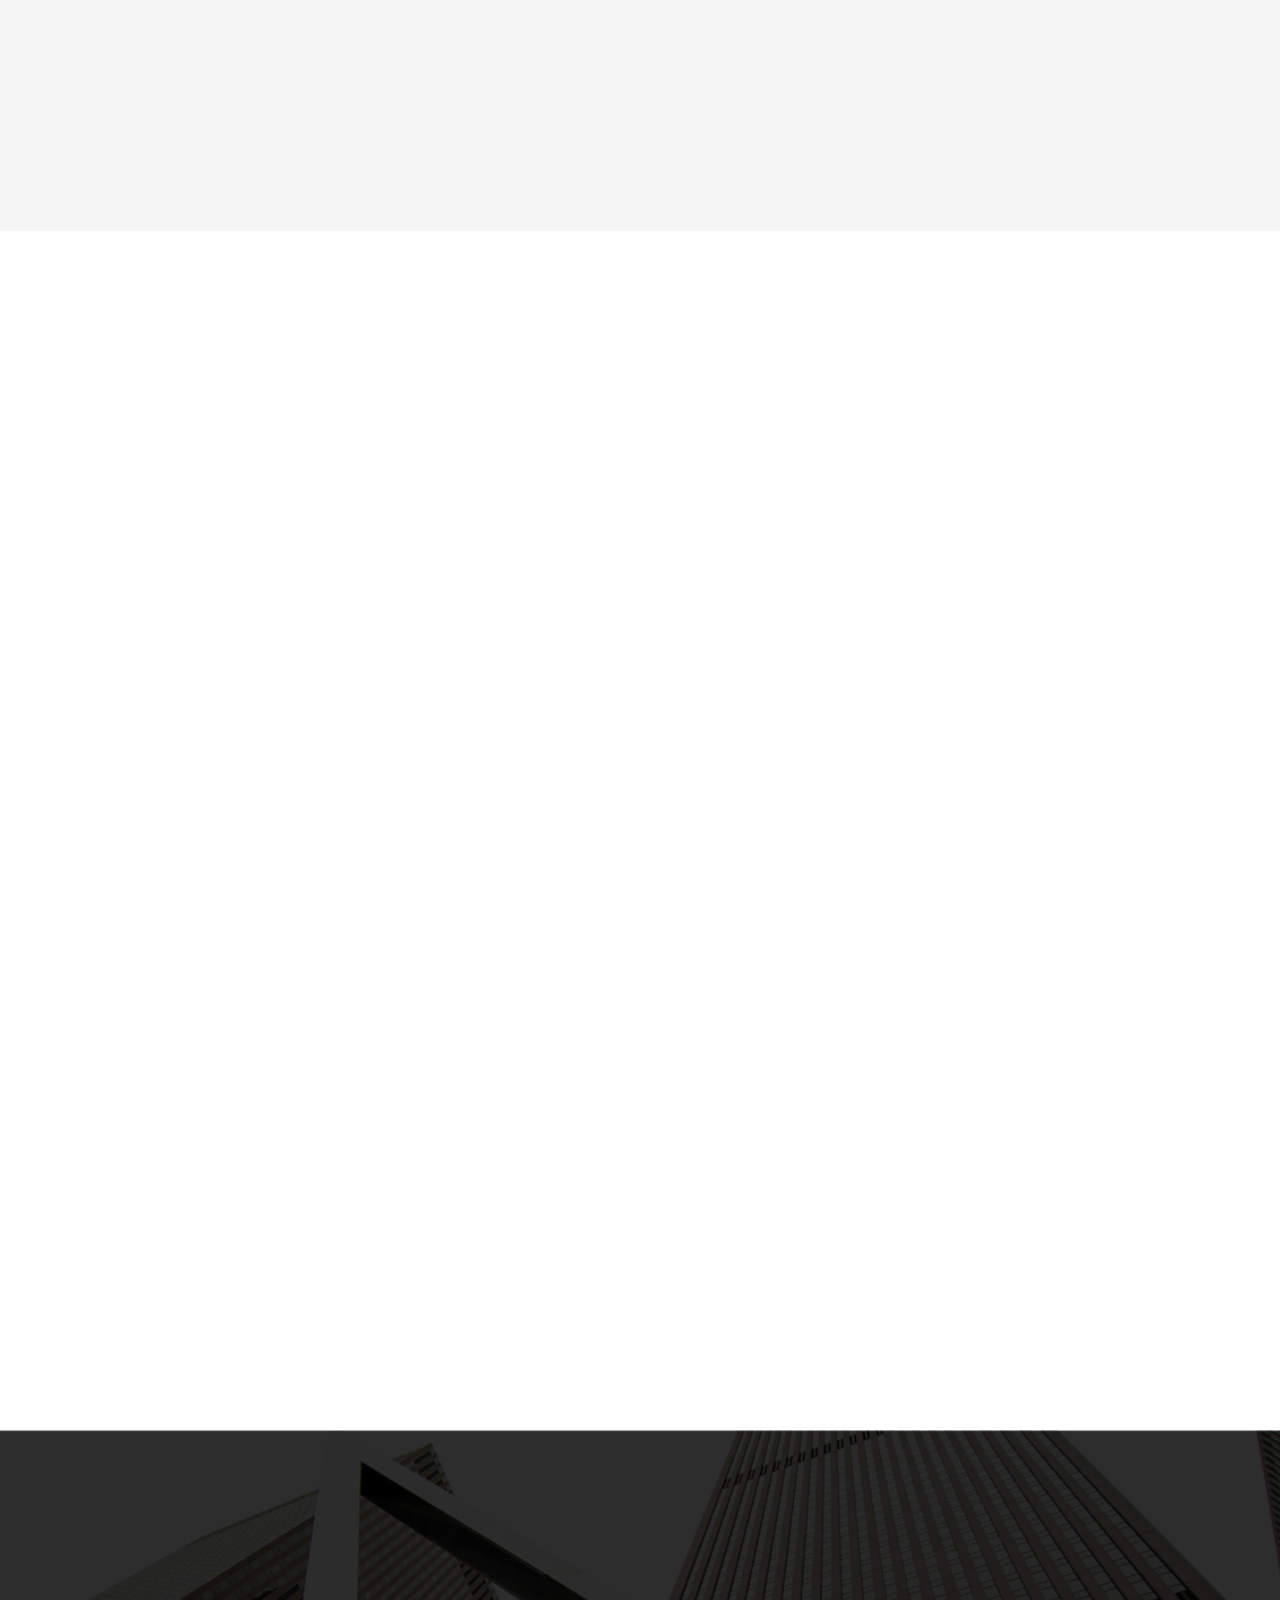
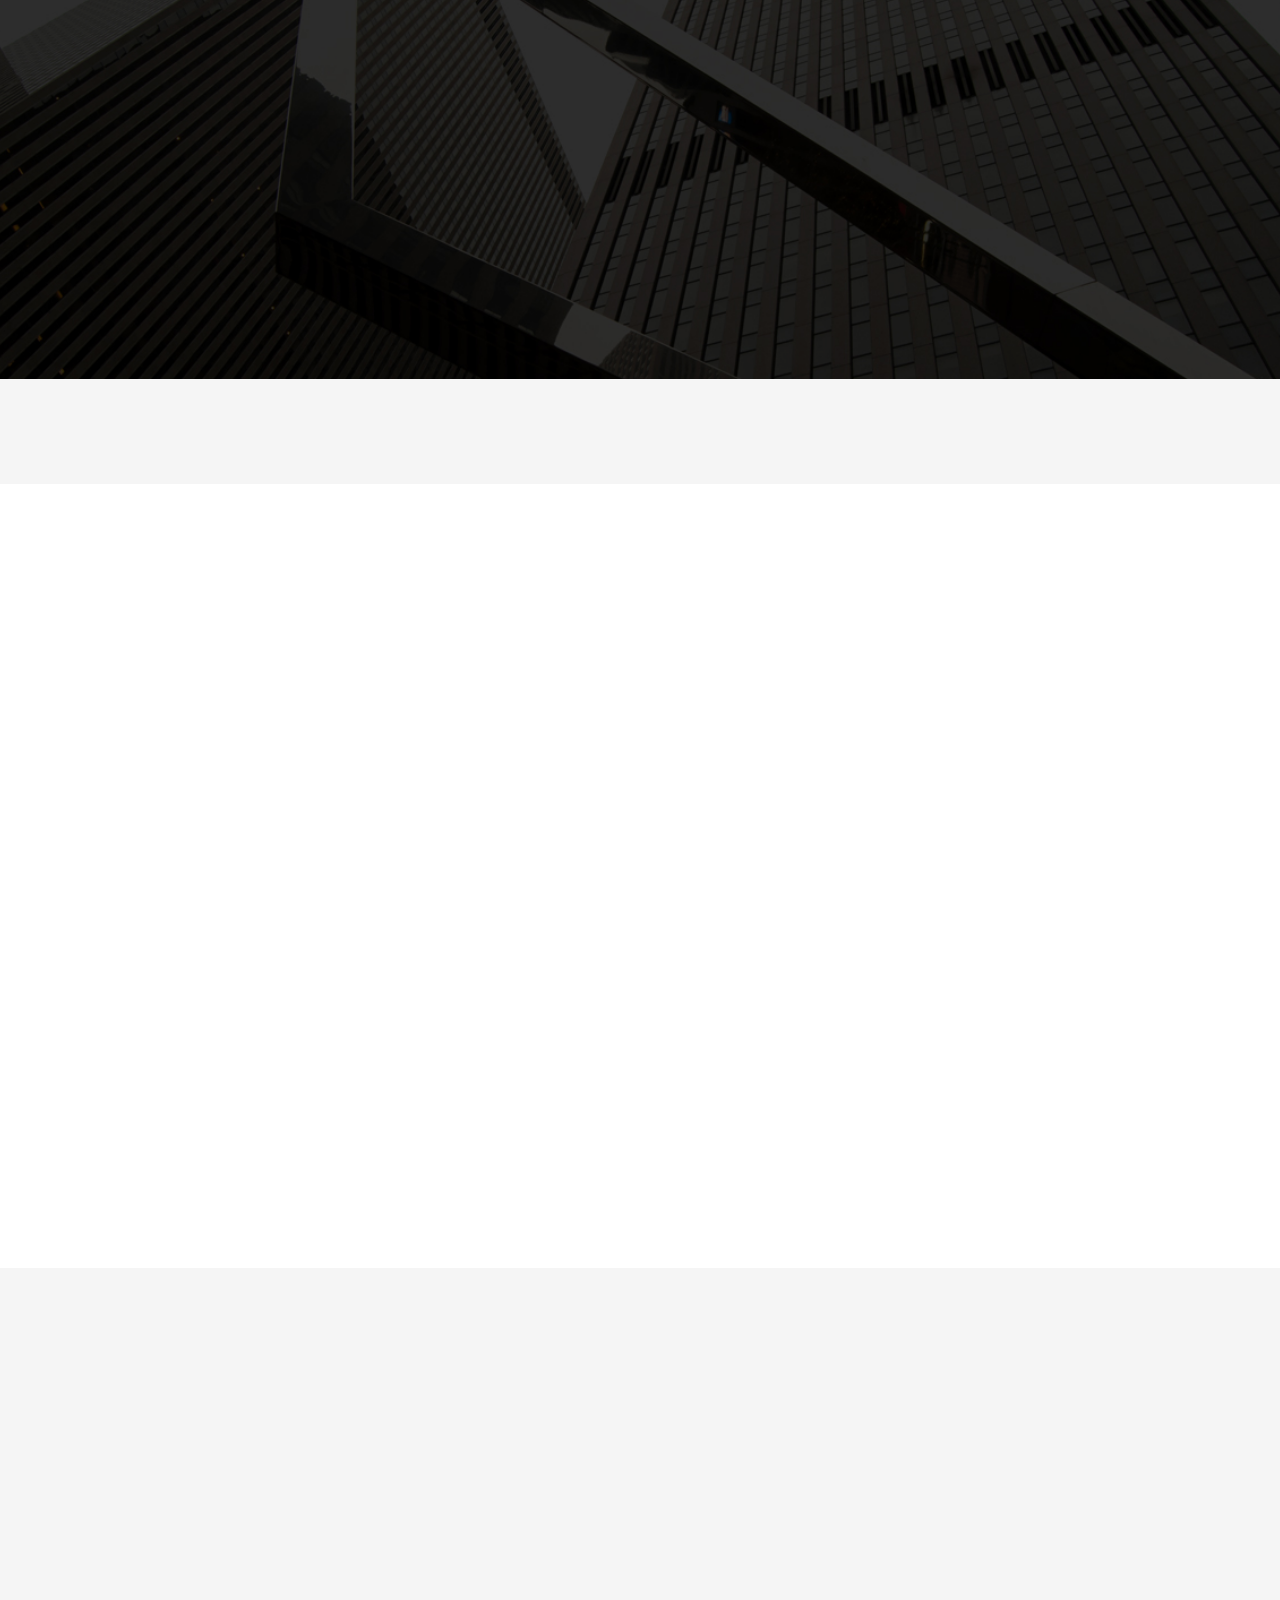
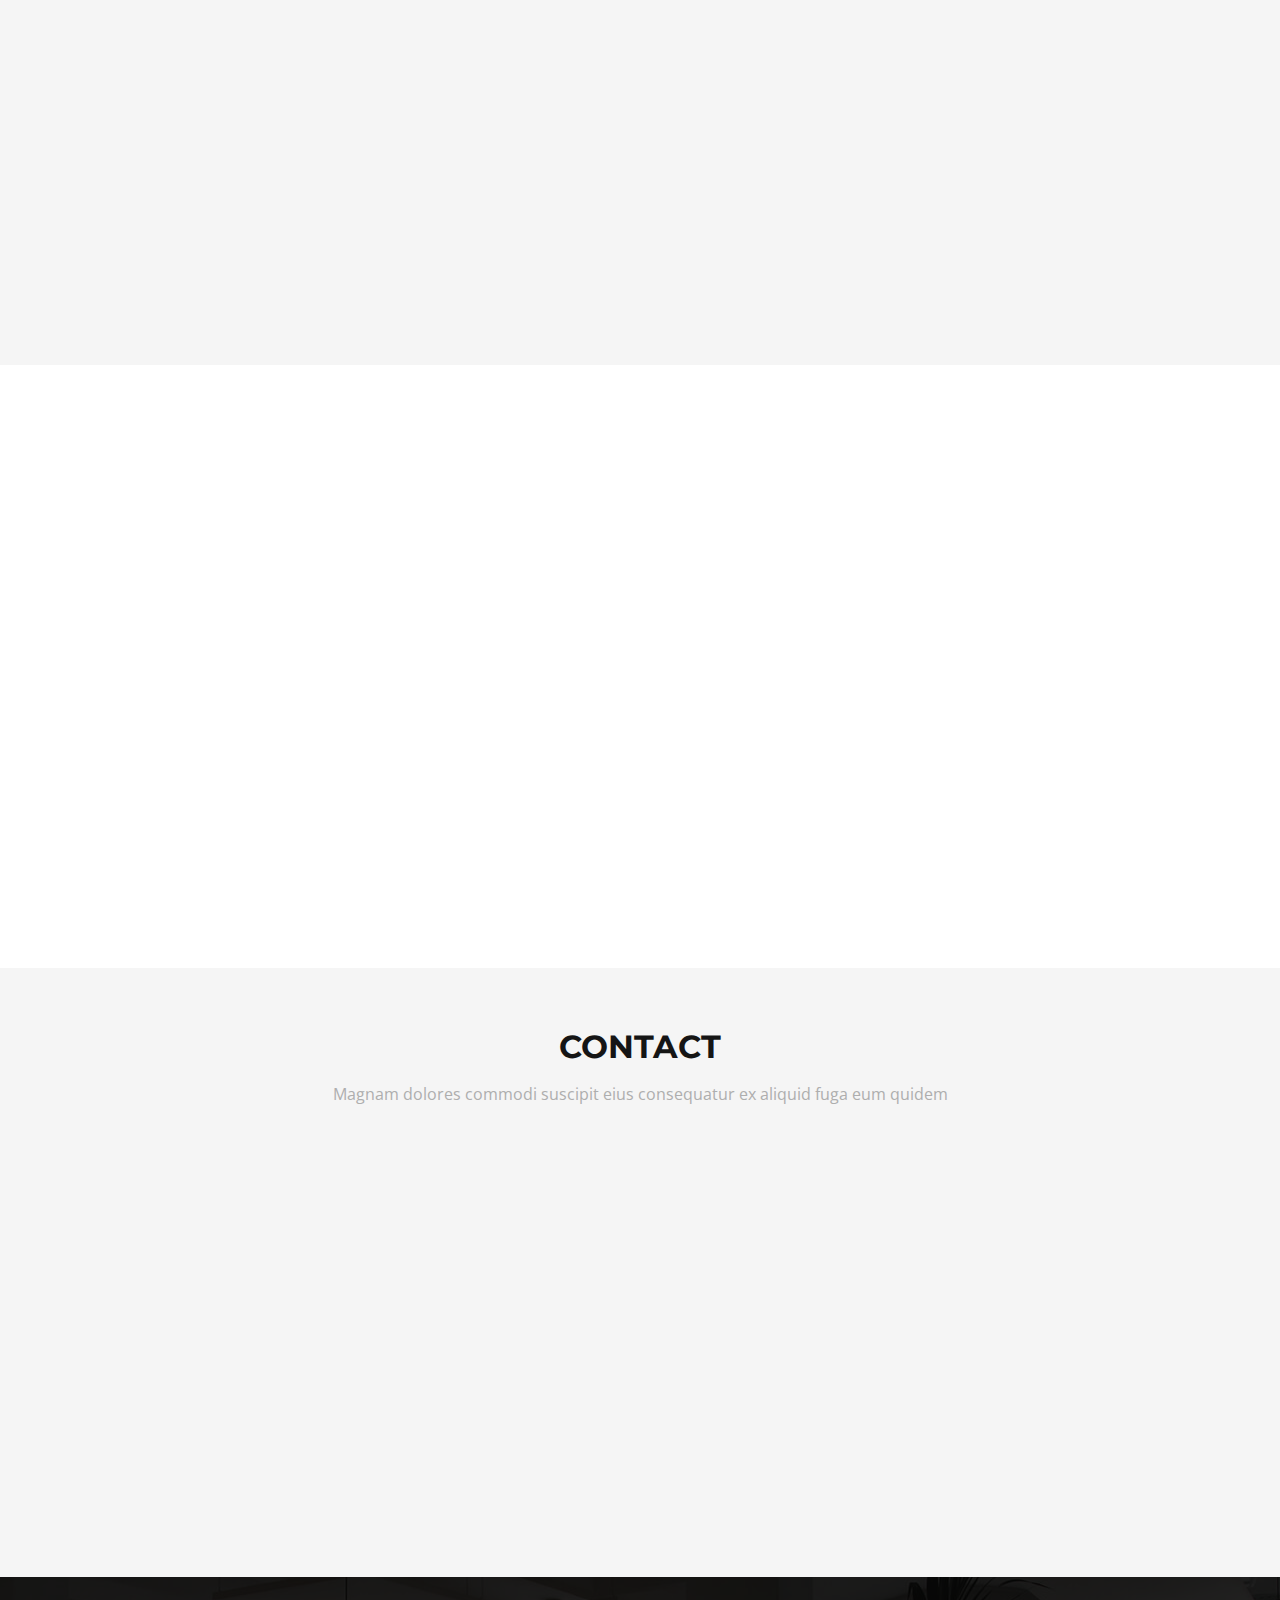
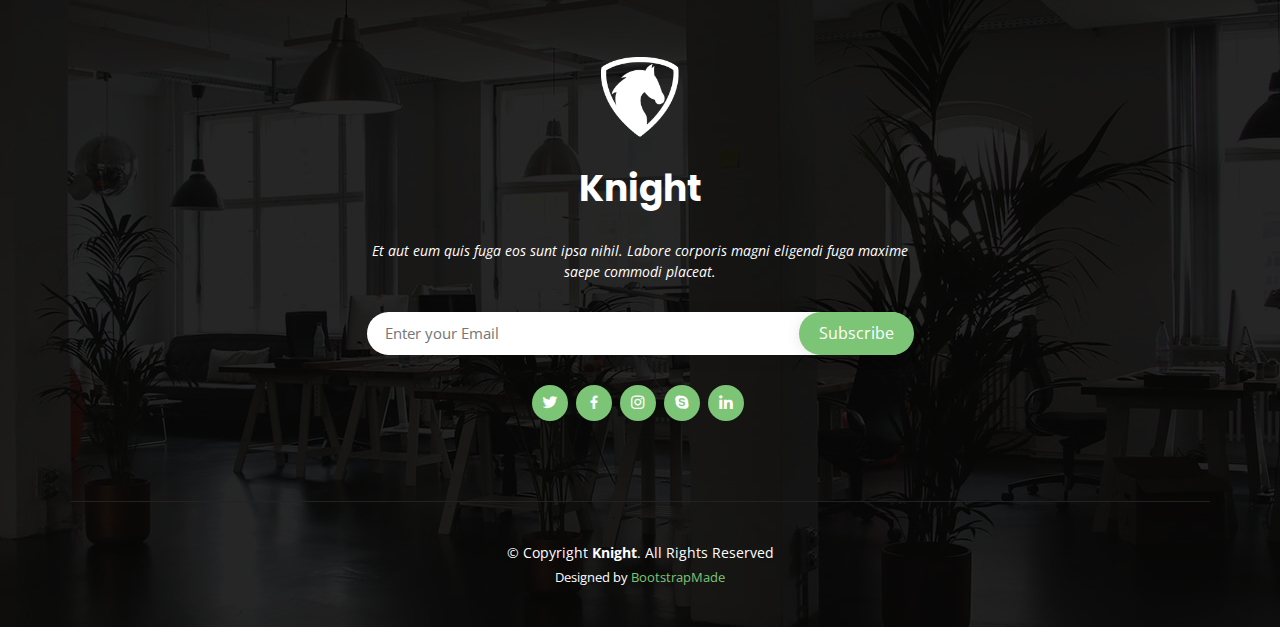
==== commit a6f6557b: "Add files via upload" ====
--- a/index.html
+++ b/index.html
@@ -5,7 +5,7 @@
   <meta charset="utf-8">
   <meta content="width=device-width, initial-scale=1.0" name="viewport">
 
-  <title>Happy Dog</title>
+  <title>Knight Bootstrap Template - Index</title>
   <meta content="" name="description">
   <meta content="" name="keywords">
 
@@ -24,7 +24,7 @@
   <link href="assets/vendor/glightbox/css/glightbox.min.css" rel="stylesheet">
   <link href="assets/vendor/swiper/swiper-bundle.min.css" rel="stylesheet">
 
-
+  <!-- Template Main CSS File -->
   <link href="assets/css/style.css" rel="stylesheet">
 
   <!-- =======================================================
@@ -41,10 +41,12 @@
   <!-- ======= Hero Section ======= -->
   <section id="hero">
     <div class="hero-container">
-      <a href="index.html" class="hero-logo" data-aos="zoom-in"><img src="assets/img/hero-logo.png" alt=""></a>
-      <h1 data-aos="zoom-in">中央大學訂餐系統</h1>
-      <h2 data-aos="fade-up">給您最方便的訂餐服務~</h2>
-      <a data-aos="fade-up" data-aos-delay="200" href="#about" class="btn-get-started scrollto">Get Started</a>
+      <a href="index.html" class="hero-logo" data-aos="zoom-in"></a>
+      <h1 data-aos="zoom-in">NCU EAT</h1>
+      <h2 class="text-white">Eat for life, not for time</h2>
+
+
+      <a data-aos="fade-up" data-aos-delay="200" href="#about" class="btn btn-light">Get Started</a>
     </div>
   </section><!-- End Hero -->
 
@@ -53,7 +55,7 @@
     <div class="container d-flex align-items-center justify-content-between">
 
       <div class="logo">
-        <a href="index.html"><img src="assets/img/logo.png" alt="" class="img-fluid"></a>
+        <a href="index.html"><img src="assets/img/101833.jpg" alt="" class="img-fluid"></a>
       </div>
 
       <nav id="navbar" class="navbar">
@@ -135,30 +137,30 @@
       <div class="container">
 
         <div class="section-title" data-aos="fade-up">
-          <h2>Services</h2>
-          <p>Magnam dolores commodi suscipit eius consequatur ex aliquid fuga eum quidem</p>
+          <h2>NCU EAT</h2>
+          <p>提供您最健康美味的食物</p>
         </div>
 
         <div class="row">
           <div class="col-lg-6 order-2 order-lg-1">
             <div class="icon-box mt-5 mt-lg-0" data-aos="fade-up">
               <i class="bx bx-receipt"></i>
-              <h4>Est labore ad</h4>
+              <h4>訂餐</h4>
               <p>Consequuntur sunt aut quasi enim aliquam quae harum pariatur laboris nisi ut aliquip</p>
             </div>
             <div class="icon-box mt-5" data-aos="fade-up" data-aos-delay="100">
               <i class="bx bx-cube-alt"></i>
-              <h4>Harum esse qui</h4>
+              <h4>當日訂單</h4>
               <p>Excepteur sint occaecat cupidatat non proident, sunt in culpa qui officia deserunt</p>
             </div>
             <div class="icon-box mt-5" data-aos="fade-up" data-aos-delay="200">
               <i class="bx bx-images"></i>
-              <h4>Aut occaecati</h4>
+              <h4>其他服務</h4>
               <p>Aut suscipit aut cum nemo deleniti aut omnis. Doloribus ut maiores omnis facere</p>
             </div>
             <div class="icon-box mt-5" data-aos="fade-up" data-aos-delay="300">
               <i class="bx bx-shield"></i>
-              <h4>Beatae veritatis</h4>
+              <h4>歷史訂單</h4>
               <p>Expedita veritatis consequuntur nihil tempore laudantium vitae denat pacta</p>
             </div>
           </div>
@@ -239,9 +241,9 @@
           <div class="col-lg-7 order-2 order-lg-1 d-flex flex-column justify-content-center align-items-stretch">
 
             <div class="content" data-aos="fade-up">
-              <h3>Eum ipsam laborum deleniti <strong>velit pariatur architecto aut nihil</strong></h3>
+              <h3> <strong>菜單</strong></h3>
               <p>
-                Lorem ipsum dolor sit amet, consectetur adipiscing elit, sed do eiusmod tempor incididunt ut labore et dolore magna aliqua. Duis aute irure dolor in reprehenderit
+                提供您各式各樣健康美味的料理
               </p>
             </div>
 
@@ -890,4 +892,4 @@
 
 </body>
 
-</html>
+</html>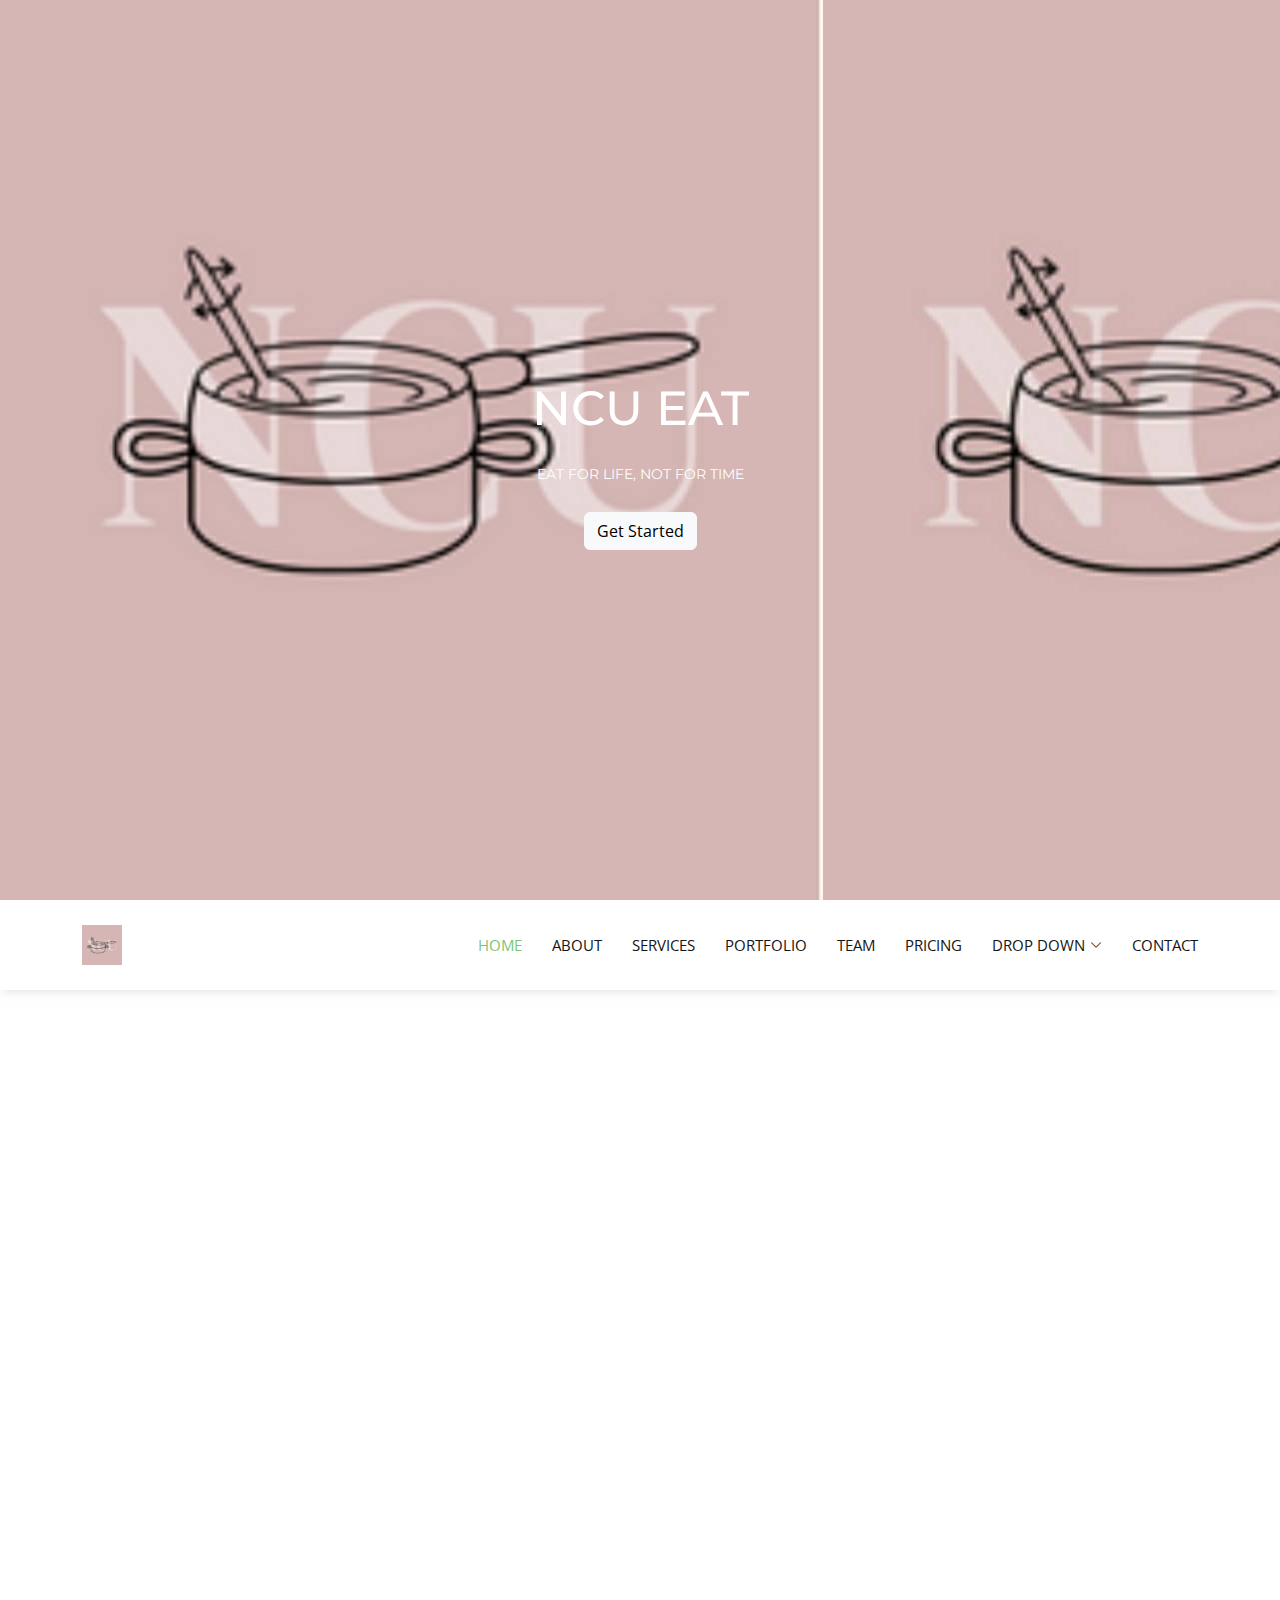
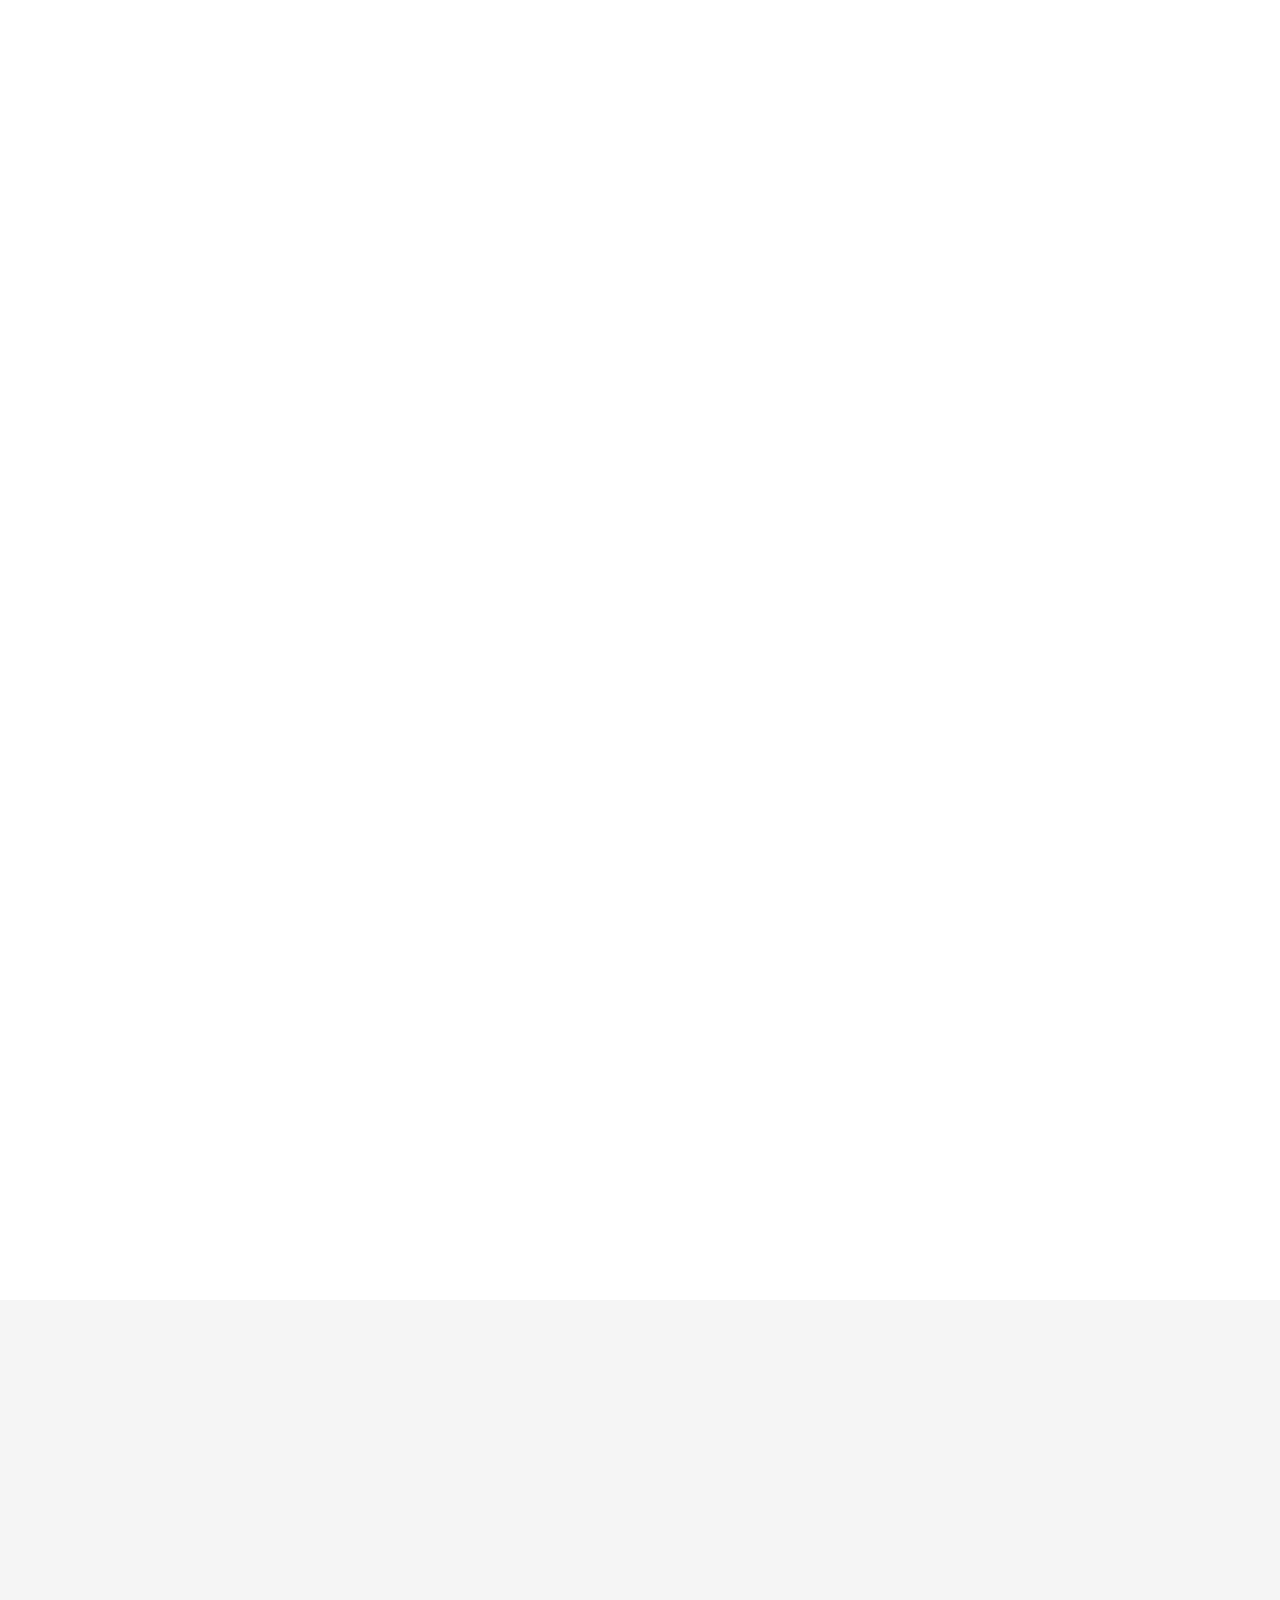
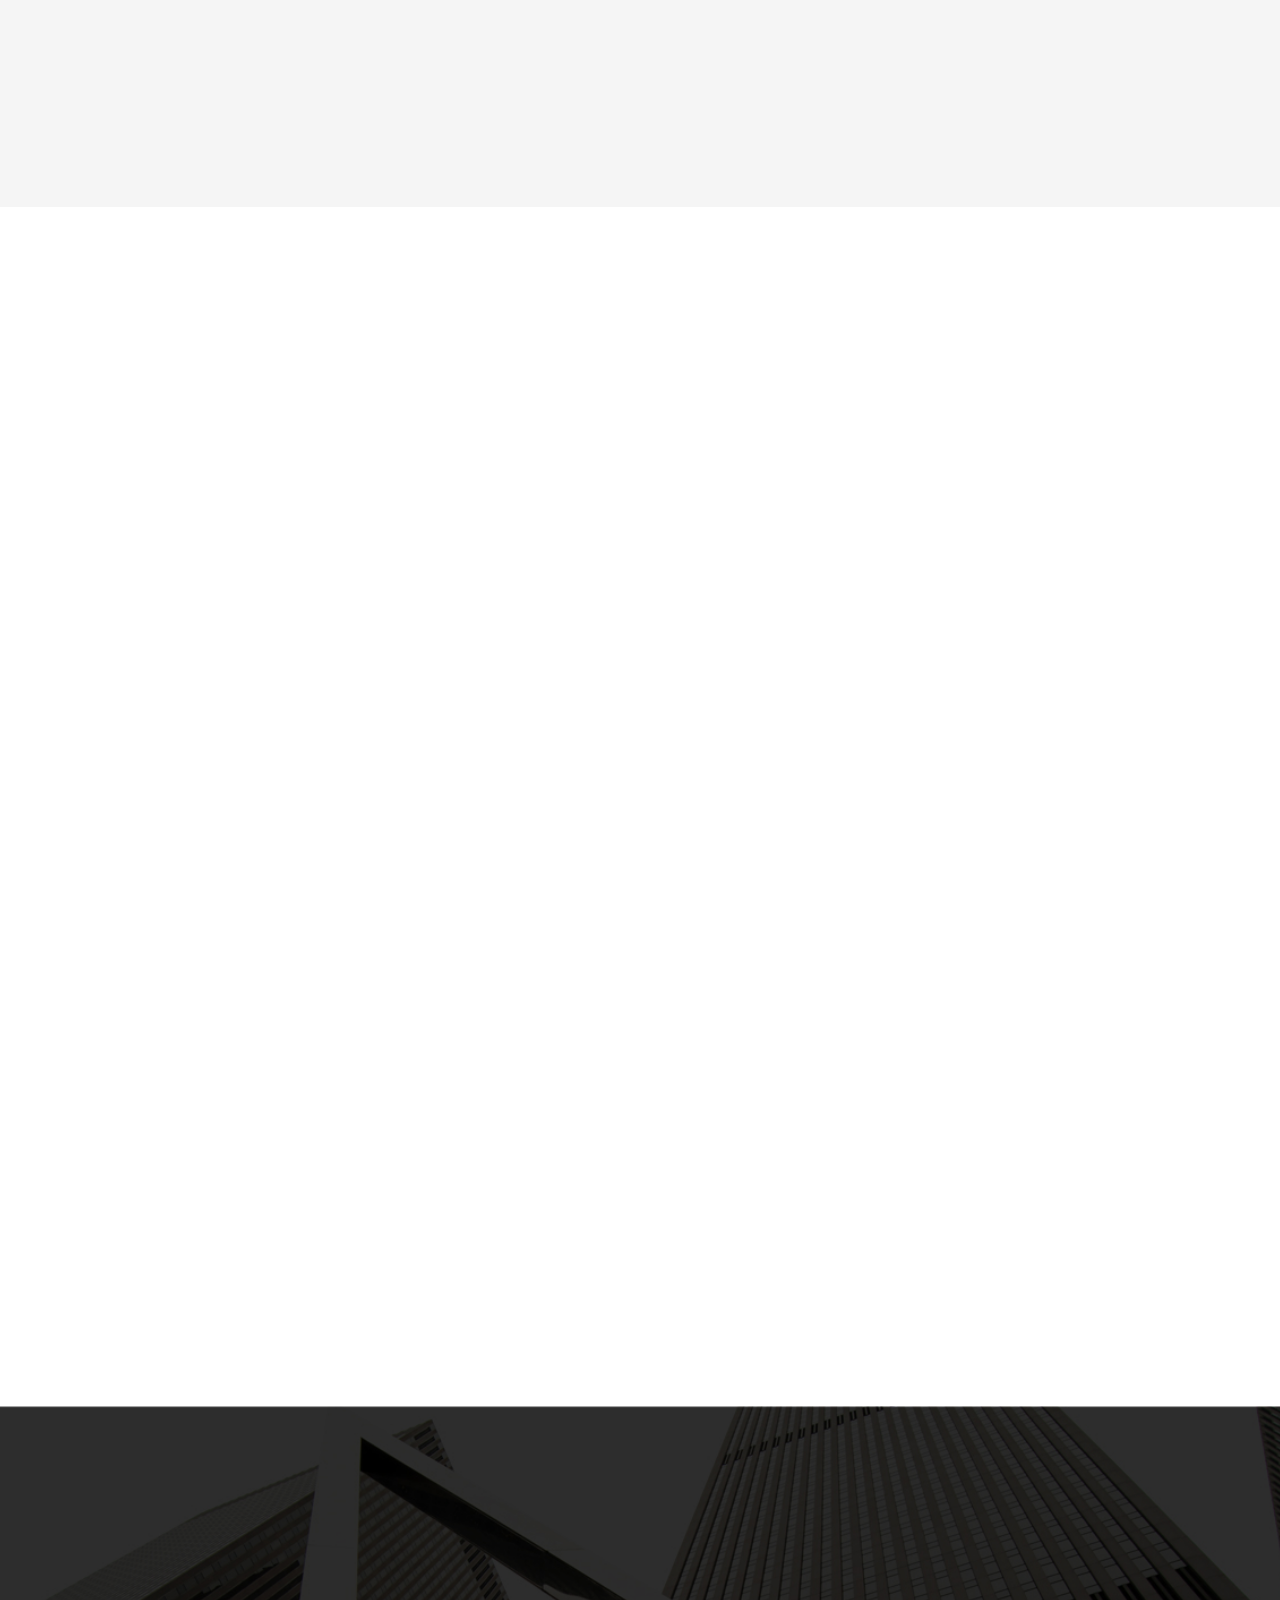
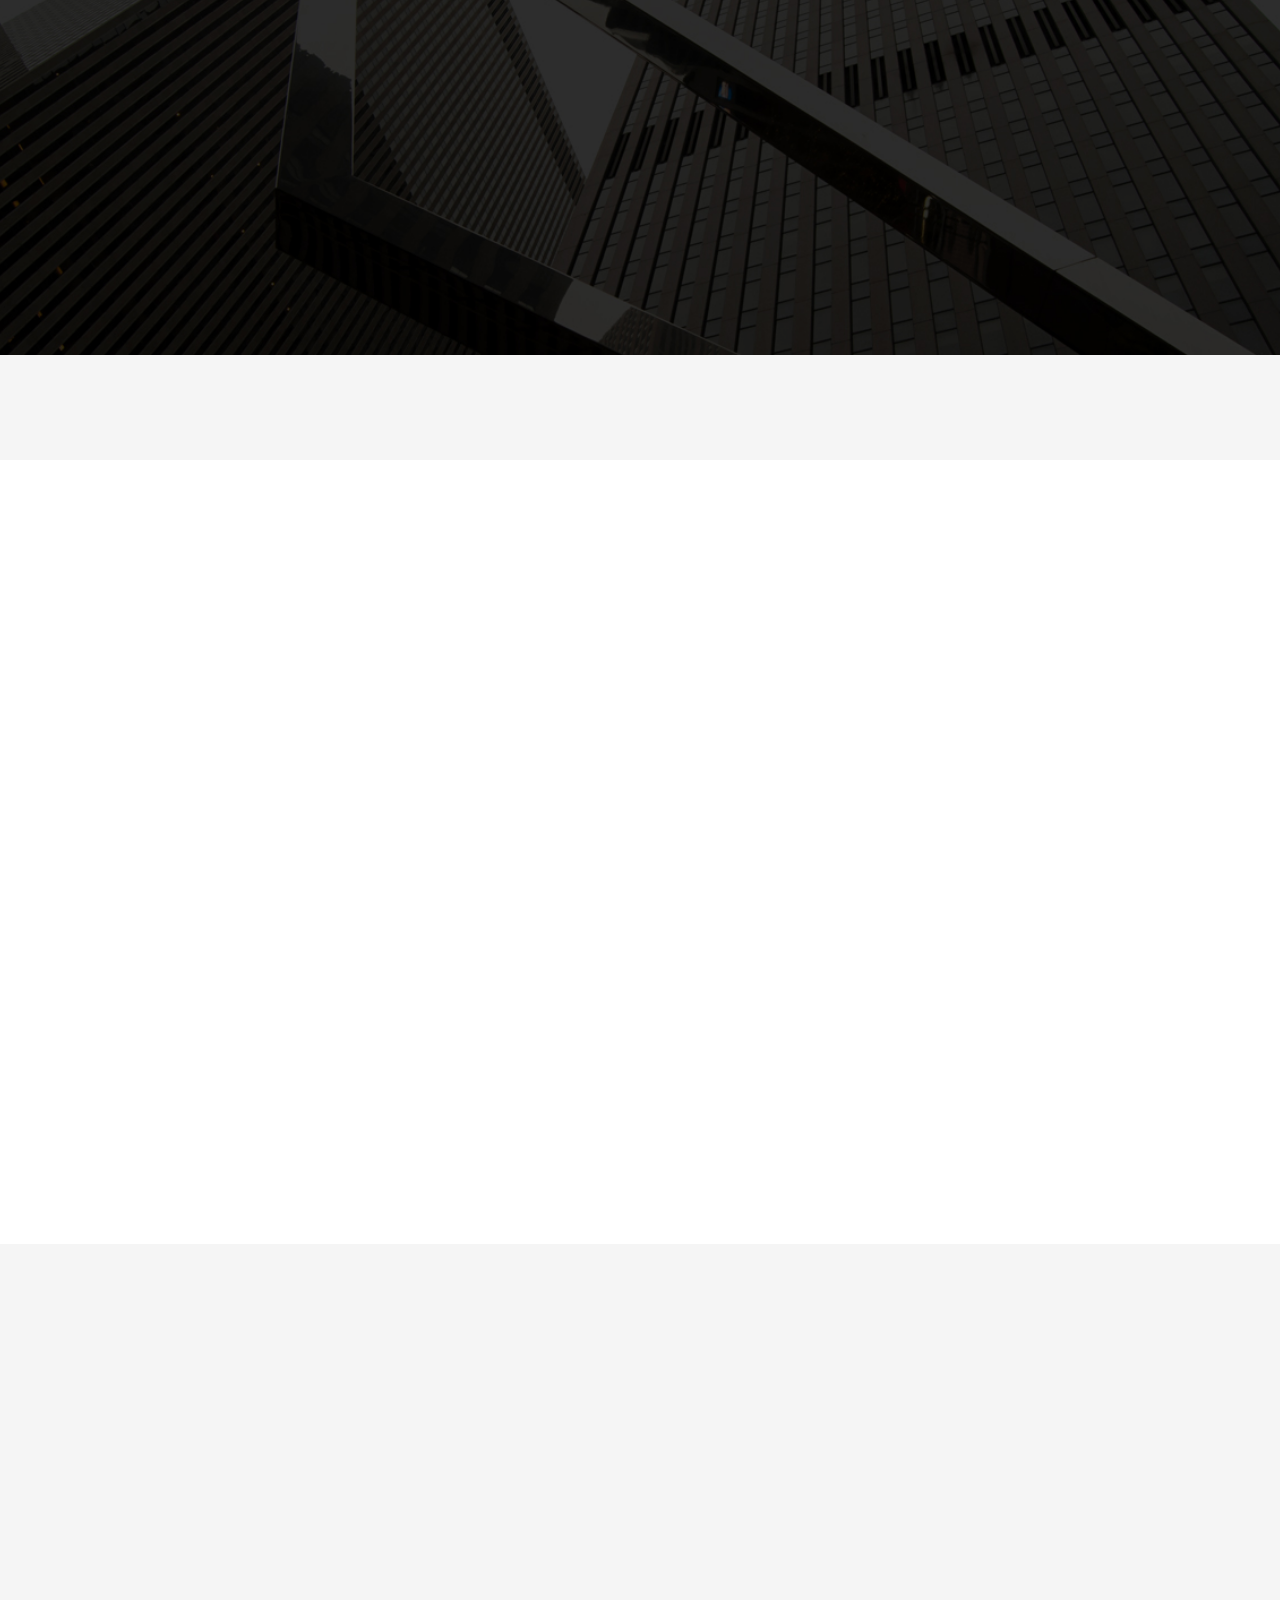
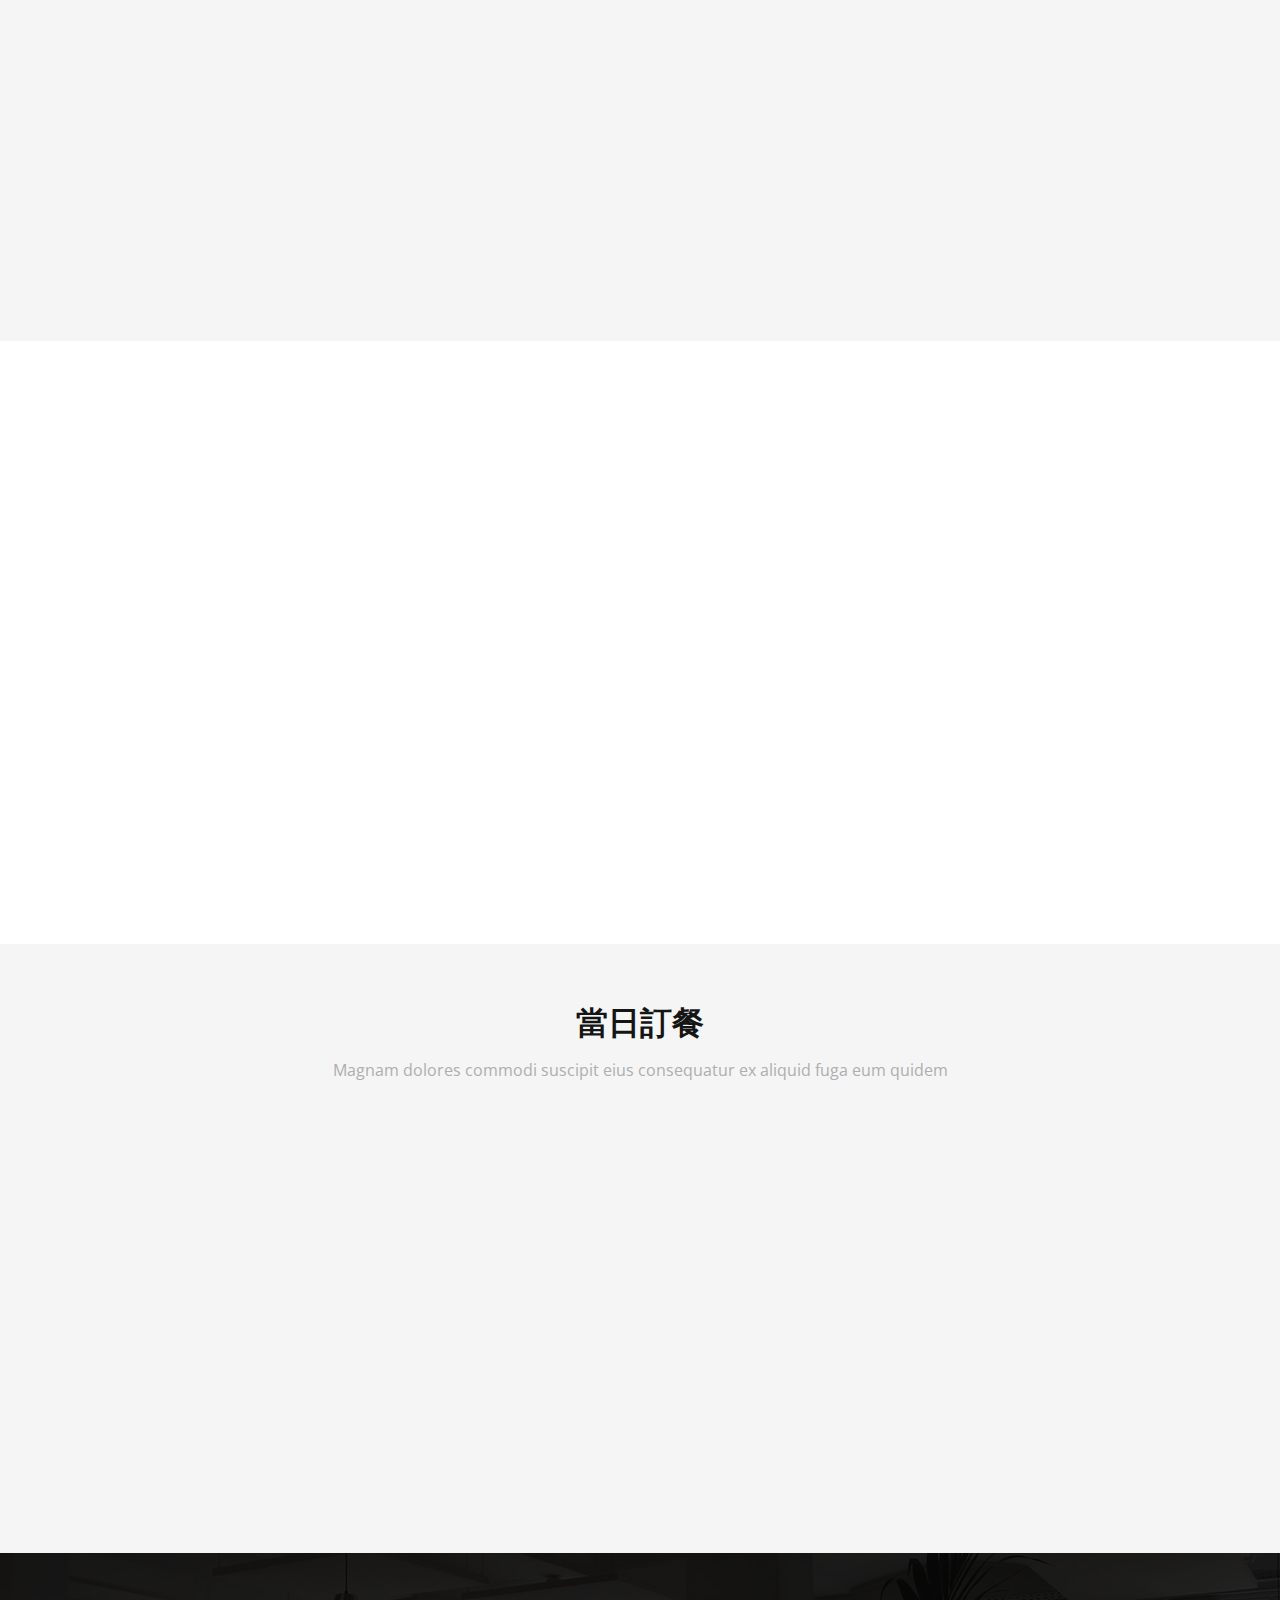
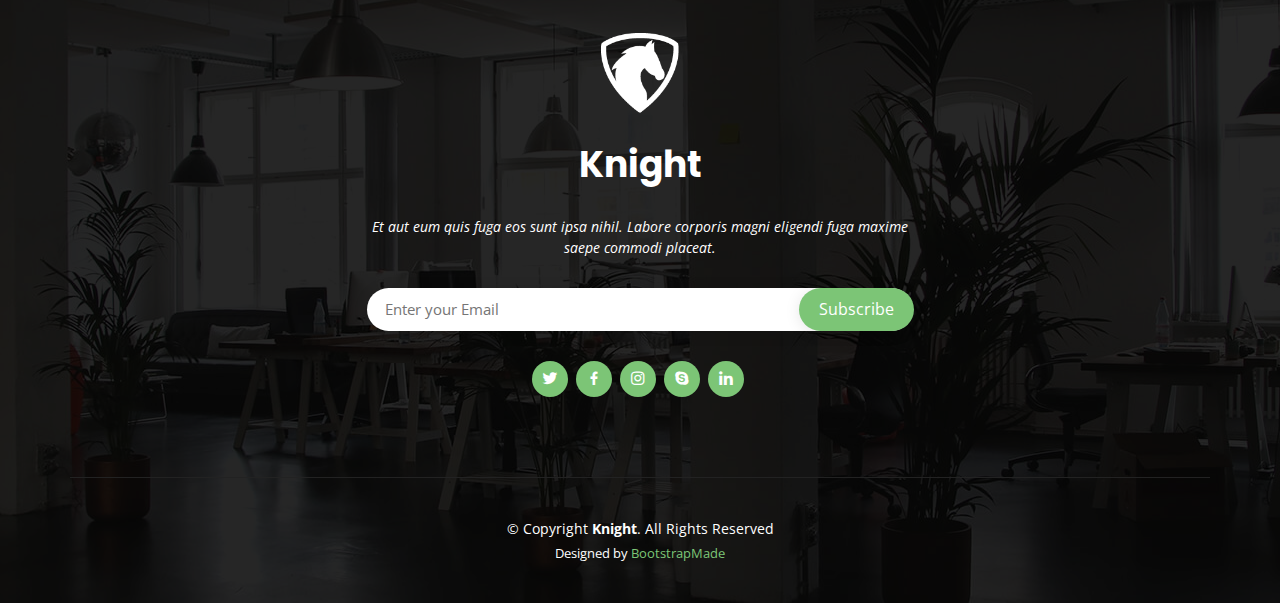
==== commit 2569bfc1: "Add files via upload" ====
--- a/index.html
+++ b/index.html
@@ -250,28 +250,28 @@
             <div class="accordion-list">
               <ul>
                 <li data-aos="fade-up" data-aos-delay="100">
-                  <a data-bs-toggle="collapse" class="collapse" data-bs-target="#accordion-list-1"><span>01</span> Non consectetur a erat nam at lectus urna duis? <i class="bx bx-chevron-down icon-show"></i><i class="bx bx-chevron-up icon-close"></i></a>
+                  <a data-bs-toggle="collapse" class="collapse" data-bs-target="#accordion-list-1"><span>01</span> 台式料理 <i class="bx bx-chevron-down icon-show"></i><i class="bx bx-chevron-up icon-close"></i></a>
                   <div id="accordion-list-1" class="collapse show" data-bs-parent=".accordion-list">
                     <p>
-                      Feugiat pretium nibh ipsum consequat. Tempus iaculis urna id volutpat lacus laoreet non curabitur gravida. Venenatis lectus magna fringilla urna porttitor rhoncus dolor purus non.
+                      炒飯/炒麵/牛肉麵/滷肉飯/水餃/鍋貼/酸辣湯/乾麵/麻醬麵/餛飩麵/咖哩飯/小火鍋
                     </p>
                   </div>
                 </li>
 
                 <li data-aos="fade-up" data-aos-delay="200">
-                  <a data-bs-toggle="collapse" data-bs-target="#accordion-list-2" class="collapsed"><span>02</span> Feugiat scelerisque varius morbi enim nunc? <i class="bx bx-chevron-down icon-show"></i><i class="bx bx-chevron-up icon-close"></i></a>
+                  <a data-bs-toggle="collapse" data-bs-target="#accordion-list-2" class="collapsed"><span>02</span> 韓式料理<i class="bx bx-chevron-down icon-show"></i><i class="bx bx-chevron-up icon-close"></i></a>
                   <div id="accordion-list-2" class="collapse" data-bs-parent=".accordion-list">
                     <p>
-                      Dolor sit amet consectetur adipiscing elit pellentesque habitant morbi. Id interdum velit laoreet id donec ultrices. Fringilla phasellus faucibus scelerisque eleifend donec pretium. Est pellentesque elit ullamcorper dignissim. Mauris ultrices eros in cursus turpis massa tincidunt dui.
+                      韓式拌飯/炸醬麵/部隊鍋/韓式烤肉/海鮮煎餅
                     </p>
                   </div>
                 </li>
 
                 <li data-aos="fade-up" data-aos-delay="300">
-                  <a data-bs-toggle="collapse" data-bs-target="#accordion-list-3" class="collapsed"><span>03</span> Dolor sit amet consectetur adipiscing elit? <i class="bx bx-chevron-down icon-show"></i><i class="bx bx-chevron-up icon-close"></i></a>
+                  <a data-bs-toggle="collapse" data-bs-target="#accordion-list-3" class="collapsed"><span>03</span> 早餐店<i class="bx bx-chevron-down icon-show"></i><i class="bx bx-chevron-up icon-close"></i></a>
                   <div id="accordion-list-3" class="collapse" data-bs-parent=".accordion-list">
                     <p>
-                      Eleifend mi in nulla posuere sollicitudin aliquam ultrices sagittis orci. Faucibus pulvinar elementum integer enim. Sem nulla pharetra diam sit amet nisl suscipit. Rutrum tellus pellentesque eu tincidunt. Lectus urna duis convallis convallis tellus. Urna molestie at elementum eu facilisis sed odio morbi quis
+                     鐵板麵/蛋餅/烤土司/漢堡/燒餅油條/包子/饅頭/小籠包/奶茶/紅茶/豆漿
                     </p>
                   </div>
                 </li>
@@ -765,7 +765,7 @@
       <div class="container">
 
         <div class="section-title">
-          <h2>Contact</h2>
+          <h2>當日訂餐</h2>
           <p>Magnam dolores commodi suscipit eius consequatur ex aliquid fuga eum quidem</p>
         </div>
 
@@ -803,11 +803,11 @@
                   <input type="text" name="name" class="form-control" id="name" placeholder="Your Name" required>
                 </div>
                 <div class="col-md-6 form-group mt-3 mt-md-0">
-                  <input type="email" class="form-control" name="email" id="email" placeholder="Your Email" required>
+                  <input type="meals" class="form-control" name="meals" id="meals" placeholder="Your Meals" required>
                 </div>
               </div>
               <div class="form-group mt-3">
-                <input type="text" class="form-control" name="subject" id="subject" placeholder="Subject" required>
+                <input type="number" class="form-control" name="total amount" id="total amount" placeholder="Total  Amount" required>
               </div>
               <div class="form-group mt-3">
                 <textarea class="form-control" name="message" rows="5" placeholder="Message" required></textarea>
--- a/assets/css/style.css
+++ b/assets/css/style.css
@@ -353,7 +353,7 @@
 #hero {
   width: 100%;
   height: 100vh;
-  background: url("../img/hero-bg.png");
+  background: url("../img/101833.jpg");
   position: relative;
 }
 
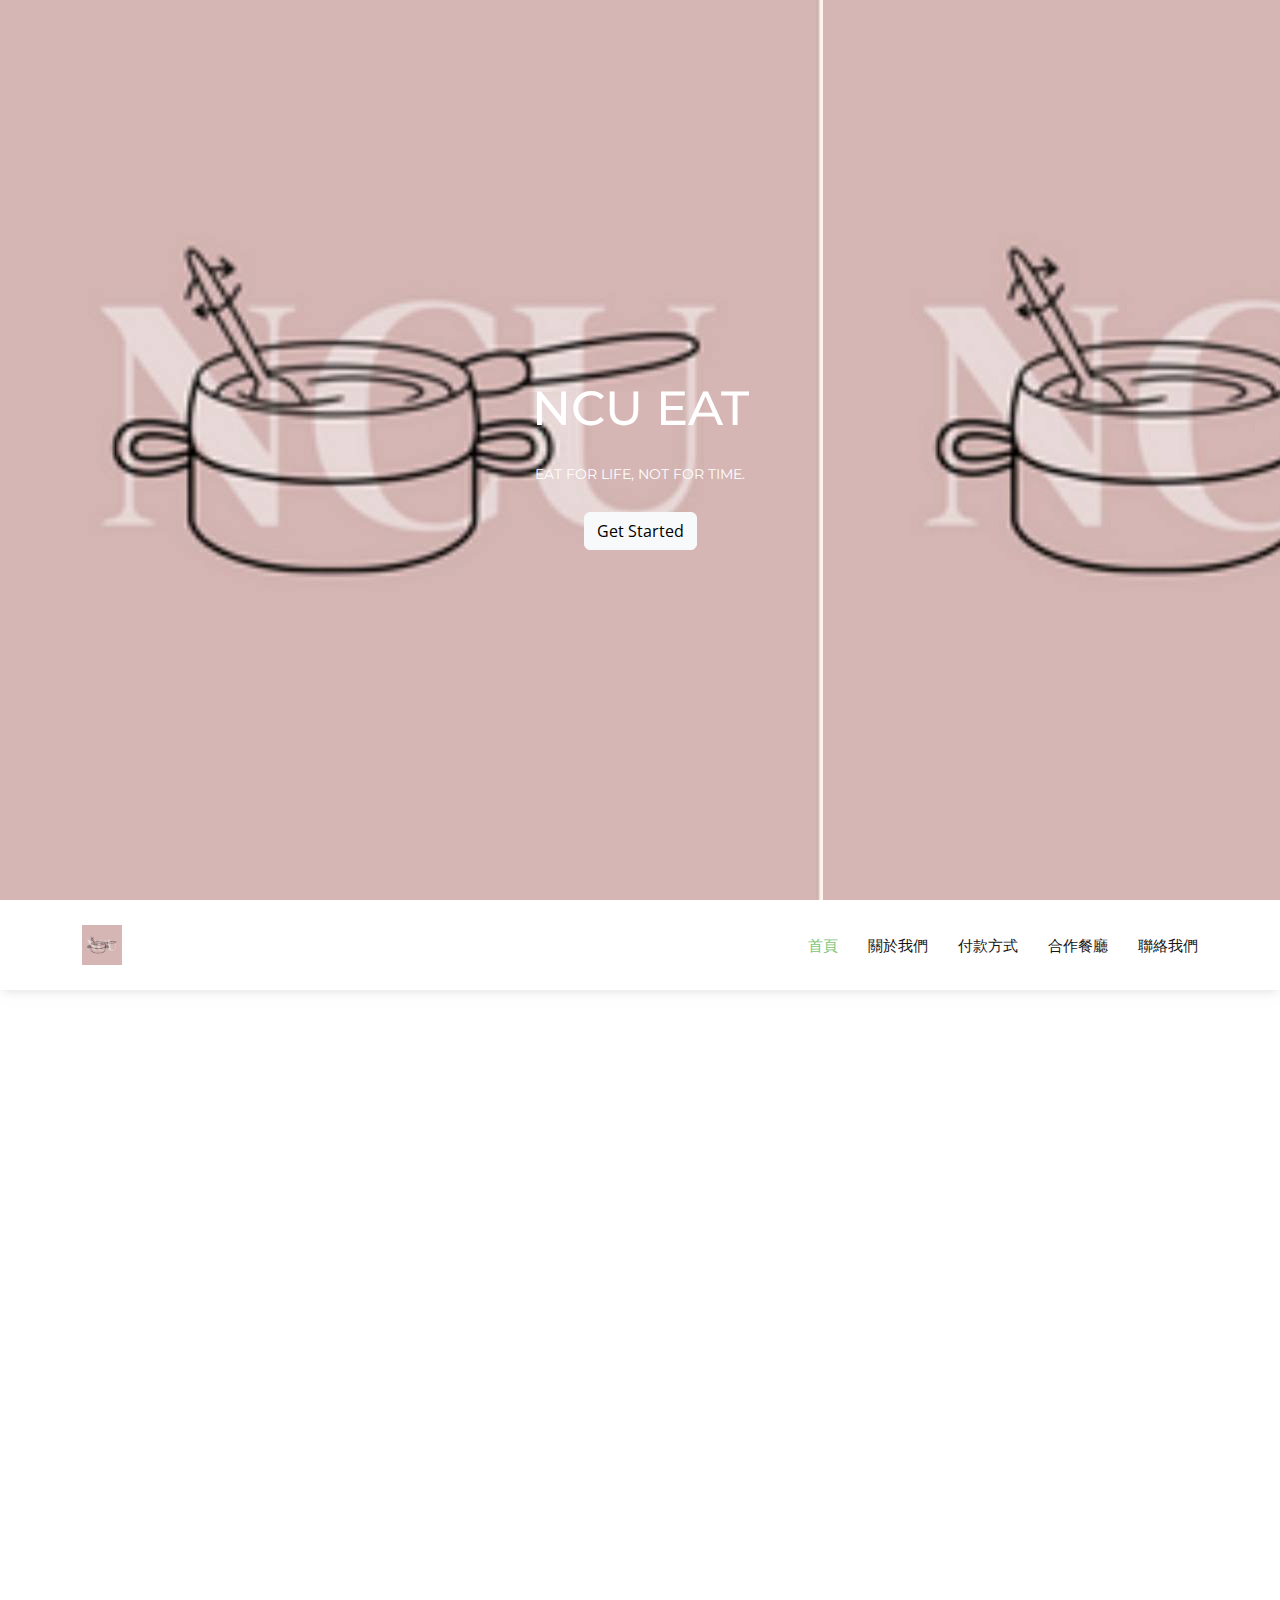
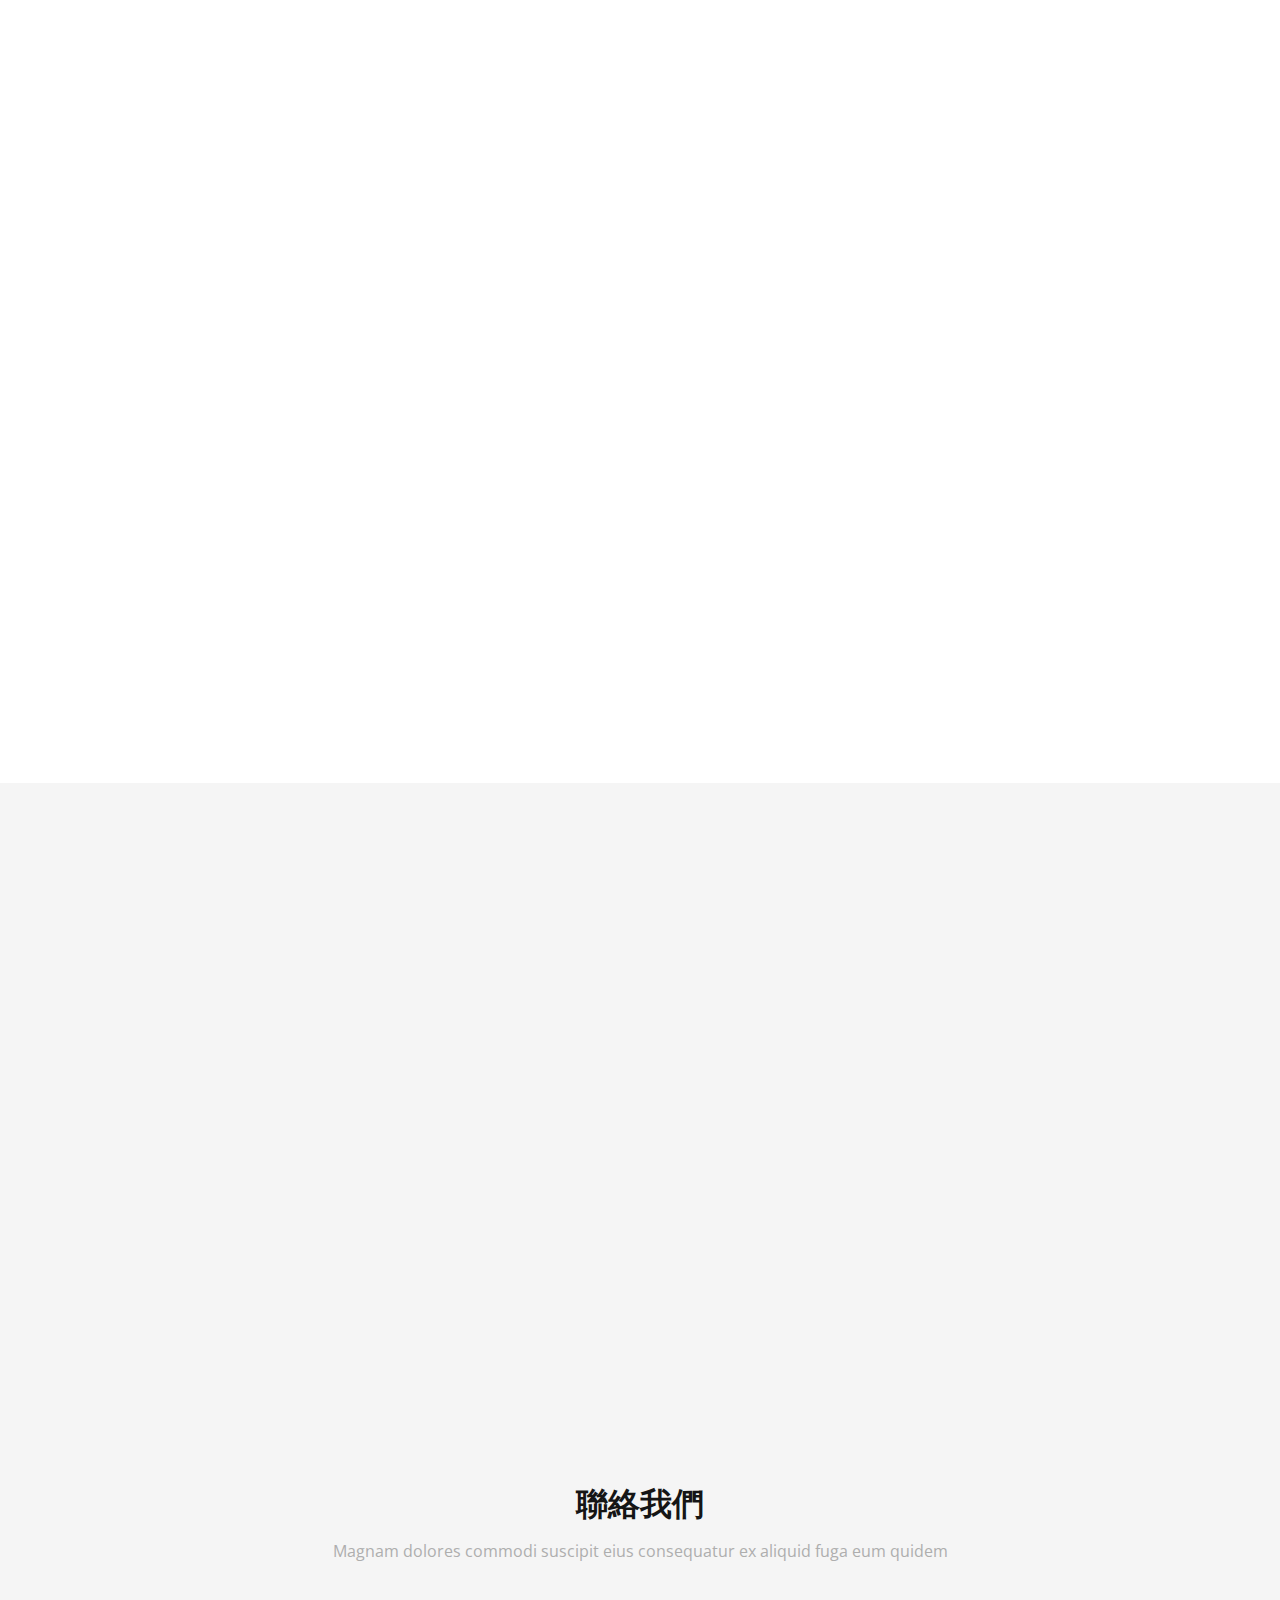
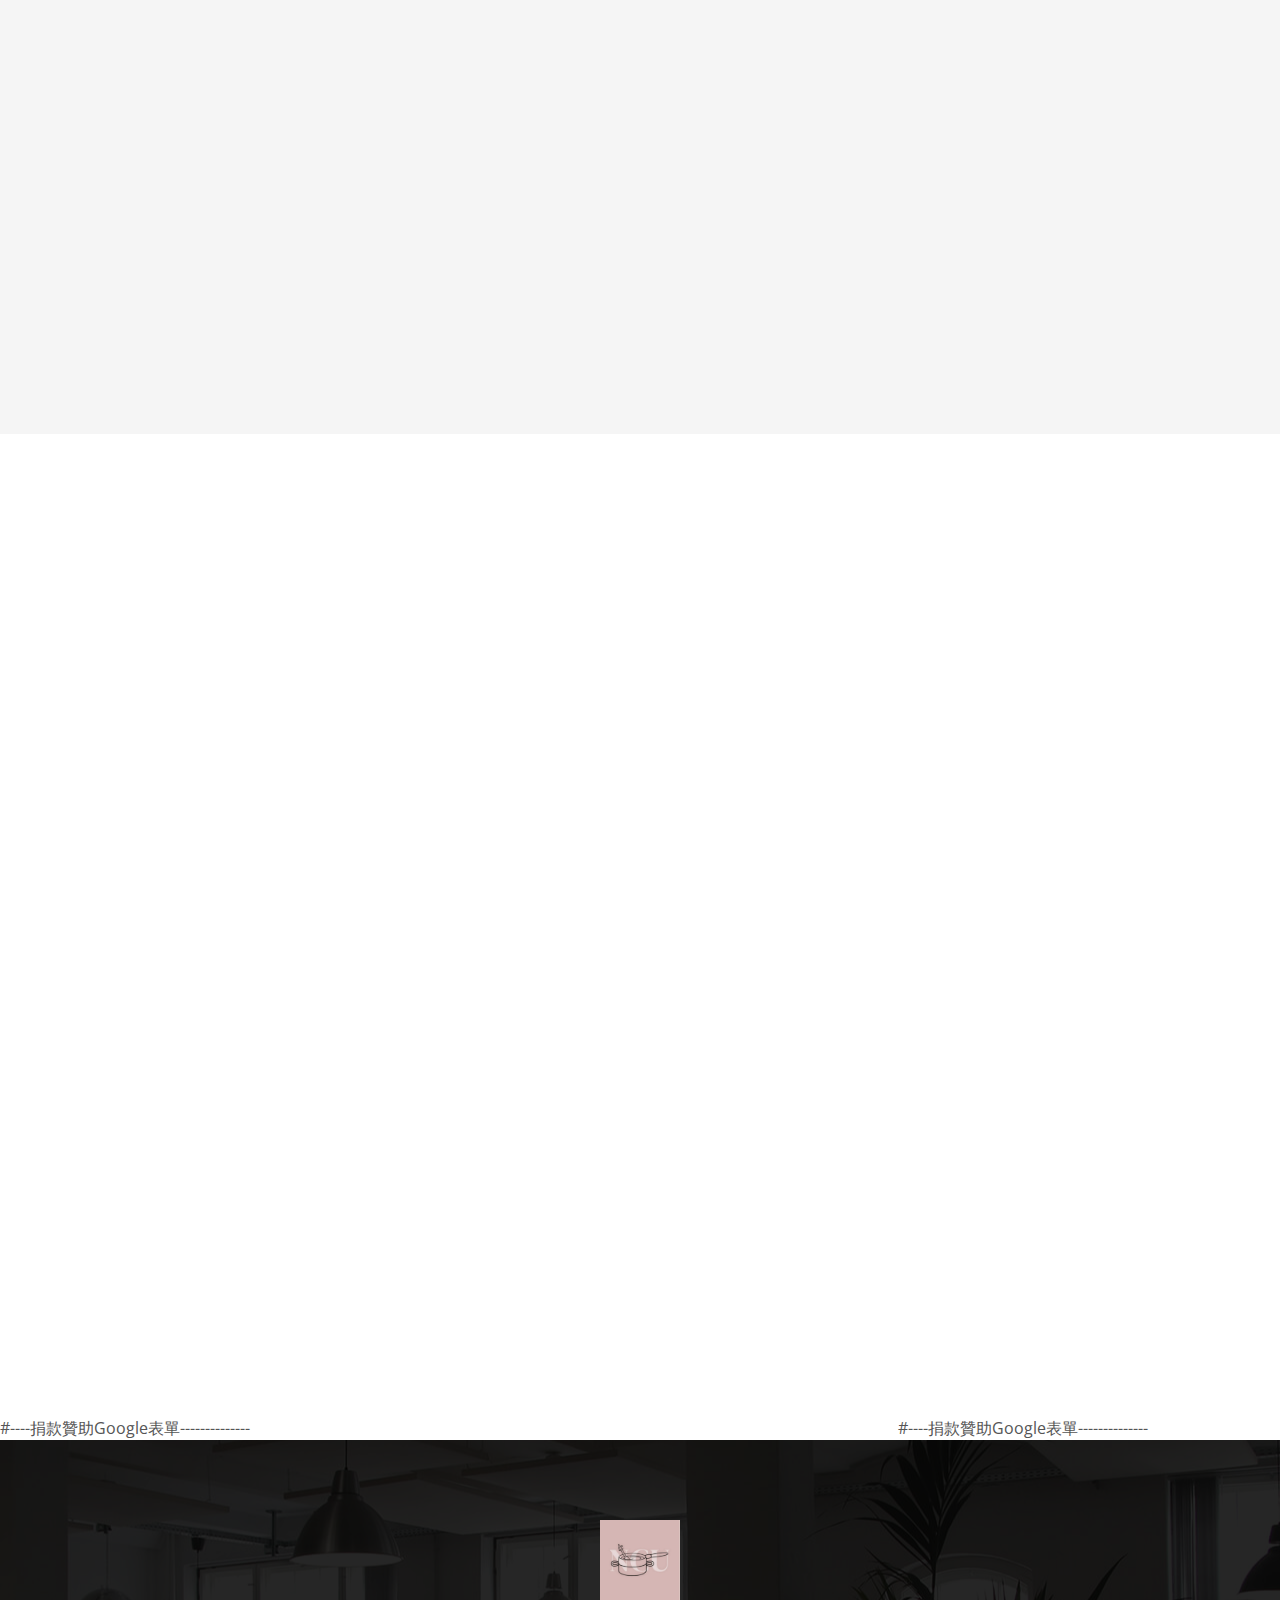
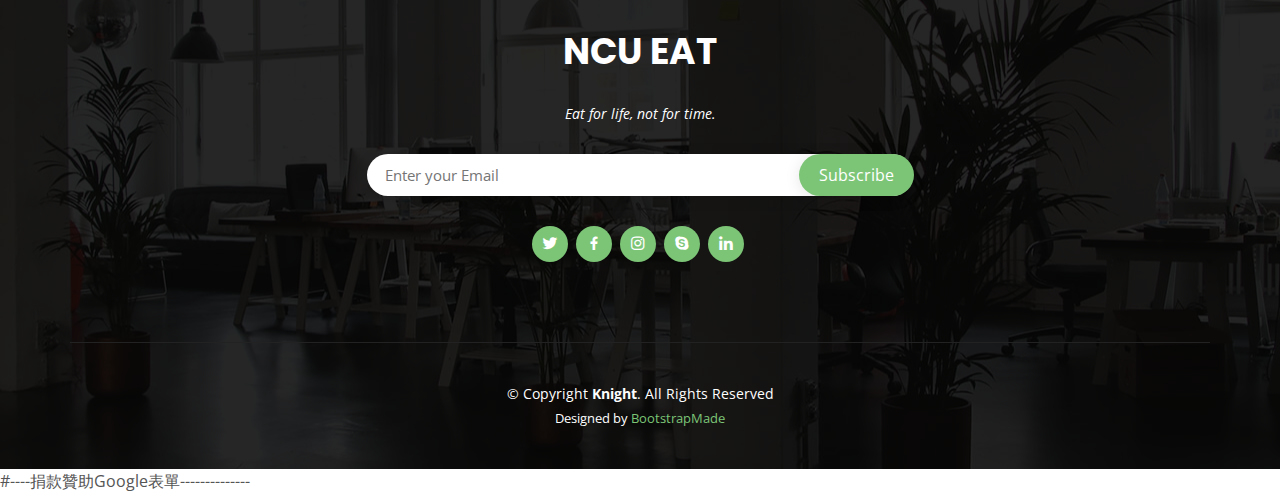
==== commit ea1f0864: "Add files via upload" ====
--- a/index.html
+++ b/index.html
@@ -43,7 +43,7 @@
     <div class="hero-container">
       <a href="index.html" class="hero-logo" data-aos="zoom-in"></a>
       <h1 data-aos="zoom-in">NCU EAT</h1>
-      <h2 class="text-white">Eat for life, not for time</h2>
+      <h2 class="text-white">Eat for life, not for time.</h2>
 
 
       <a data-aos="fade-up" data-aos-delay="200" href="#about" class="btn btn-light">Get Started</a>
@@ -60,30 +60,13 @@
 
       <nav id="navbar" class="navbar">
         <ul>
-          <li><a class="nav-link scrollto active" href="#hero">Home</a></li>
-          <li><a class="nav-link scrollto" href="#about">About</a></li>
-          <li><a class="nav-link scrollto" href="#services">Services</a></li>
-          <li><a class="nav-link scrollto " href="#portfolio">Portfolio</a></li>
-          <li><a class="nav-link scrollto" href="#team">Team</a></li>
-          <li><a class="nav-link scrollto" href="#pricing">Pricing</a></li>
-          <li class="dropdown"><a href="#"><span>Drop Down</span> <i class="bi bi-chevron-down"></i></a>
-            <ul>
-              <li><a href="#">Drop Down 1</a></li>
-              <li class="dropdown"><a href="#"><span>Deep Drop Down</span> <i class="bi bi-chevron-right"></i></a>
-                <ul>
-                  <li><a href="#">Deep Drop Down 1</a></li>
-                  <li><a href="#">Deep Drop Down 2</a></li>
-                  <li><a href="#">Deep Drop Down 3</a></li>
-                  <li><a href="#">Deep Drop Down 4</a></li>
-                  <li><a href="#">Deep Drop Down 5</a></li>
-                </ul>
-              </li>
-              <li><a href="#">Drop Down 2</a></li>
-              <li><a href="#">Drop Down 3</a></li>
-              <li><a href="#">Drop Down 4</a></li>
-            </ul>
-          </li>
-          <li><a class="nav-link scrollto" href="#contact">Contact</a></li>
+          <li><a class="nav-link scrollto active" href="#hero">首頁</a></li>
+          <li><a class="nav-link scrollto" href="#about">關於我們</a></li>
+          <li><a class="nav-link scrollto" href="#services">付款方式</a></li>
+          <li><a class="nav-link scrollto" href="#why-us">合作餐廳</a></li>
+         
+
+          <li><a class="nav-link scrollto" href="#contact">聯絡我們</a></li>
         </ul>
         <i class="bi bi-list mobile-nav-toggle"></i>
       </nav><!-- .navbar -->
@@ -98,33 +81,40 @@
       <div class="container">
 
         <div class="section-title" data-aos="fade-up">
-          <h2>About Us</h2>
-          <p>Magnam dolores commodi suscipit eius consequatur</p>
+          <h2>關於我們</h2>
+          <p>致力讓學生更方便的用餐</p>
         </div>
 
         <div class="row">
-          <div class="col-lg-6" data-aos="fade-right">
+          <div class="col-lg-3" style="margin-left: 100px; margin-right: 150px; margin-top: 20px;" data-aos="fade-right">
             <div class="image">
-              <img src="assets/img/about.jpg" class="img-fluid" alt="">
-            </div>
-          </div>
-          <div class="col-lg-6" data-aos="fade-left">
+              <img src="assets/img/101833.jpg" class="img-fluid" alt="">
+            </div>
+          </div>
+          <div class="col-lg-6 mt-4" data-aos="fade-left">
             <div class="content pt-4 pt-lg-0 pl-0 pl-lg-3 ">
-              <h3>Voluptatem dignissimos provident quasi corporis</h3>
+              <h3>緣起</h3>
               <p class="fst-italic">
-                Lorem ipsum dolor sit amet, consectetur adipiscing elit, sed do eiusmod tempor incididunt ut labore et dolore
-                magna aliqua.
+              
               </p>
               <ul>
-                <li><i class="bx bx-check-double"></i> Ullamco laboris nisi ut aliquip ex ea commodo consequat.</li>
-                <li><i class="bx bx-check-double"></i> Duis aute irure dolor in reprehenderit in voluptate velit.</li>
-                <li><i class="bx bx-check-double"></i> Ullamco laboris nisi ut aliquip ex ea commodo consequat. Duis aute irure dolor in reprehenderit in voluptate trideta storacalaperda mastiro dolore eu fugiat nulla pariatur.</li>
+                <li><i class="bx bx-check-double"></i> 為了解決學生與教職員在用餐時間排隊候餐時間過長，
+                  導致用餐時間被迫縮短<br>進而影響身體的消化狀況及學業表現</li>
+              </ul>
+              <div class="col-lg-6" data-aos="fade-left">
+            <div class="content pt-4 pt-lg-0 pl-0 pl-lg-3 ">
+              <h3>目的</h3>
+              <p class="fst-italic">
+               
+              </p>
+              <ul>
+                <li><i class="bx bx-check-double"></i> 減少排隊時間讓學生有更多時間用餐</li>
+                <li><i class="bx bx-check-double"></i> 疏散人潮</li>
+                <li><i class="bx bx-check-double"></i> 加快翻桌率</li>
+                <li><i class="bx bx-check-double"></i> 增加消費便利性</li>
               </ul>
               <p>
-                Ullamco laboris nisi ut aliquip ex ea commodo consequat. Duis aute irure dolor in reprehenderit in voluptate
-                velit esse cillum dolore eu fugiat nulla pariatur. Excepteur sint occaecat cupidatat non proident, sunt in
-                culpa qui officia deserunt mollit anim id est laborum
-              </p>
+               <p>
             </div>
           </div>
         </div>
@@ -137,34 +127,28 @@
       <div class="container">
 
         <div class="section-title" data-aos="fade-up">
-          <h2>NCU EAT</h2>
-          <p>提供您最健康美味的食物</p>
+          <h2>付款方式</h2>
+          
         </div>
 
         <div class="row">
           <div class="col-lg-6 order-2 order-lg-1">
             <div class="icon-box mt-5 mt-lg-0" data-aos="fade-up">
               <i class="bx bx-receipt"></i>
-              <h4>訂餐</h4>
-              <p>Consequuntur sunt aut quasi enim aliquam quae harum pariatur laboris nisi ut aliquip</p>
+              <h4>付款方式</h4>
+              <p>此系統僅限定中央大學學生與教職員，在學生證及教職員證件中匯入線上扣款系統</p>
             </div>
             <div class="icon-box mt-5" data-aos="fade-up" data-aos-delay="100">
               <i class="bx bx-cube-alt"></i>
-              <h4>當日訂單</h4>
-              <p>Excepteur sint occaecat cupidatat non proident, sunt in culpa qui officia deserunt</p>
-            </div>
-            <div class="icon-box mt-5" data-aos="fade-up" data-aos-delay="200">
-              <i class="bx bx-images"></i>
-              <h4>其他服務</h4>
-              <p>Aut suscipit aut cum nemo deleniti aut omnis. Doloribus ut maiores omnis facere</p>
-            </div>
-            <div class="icon-box mt-5" data-aos="fade-up" data-aos-delay="300">
-              <i class="bx bx-shield"></i>
-              <h4>歷史訂單</h4>
-              <p>Expedita veritatis consequuntur nihil tempore laudantium vitae denat pacta</p>
-            </div>
-          </div>
-          <div class="image col-lg-6 order-1 order-lg-2" style='background-image: url("assets/img/services.jpg");' data-aos="fade-left" data-aos-delay="100"></div>
+              <h4>儲值方式</h4>
+              <p>與學校宿舍內的冷氣儲值機合作，將NCU Eat的儲值系統植入其中
+                     設立站點：女1~4舍、女14舍、男9、男13、曦望居、國際學舍</p>
+            </div>
+           
+          </div>
+           <div class="col-lg-5 order-2 order-lg-2 align-items-stretch" style="width: 300px; margin-left: 100px;">  
+            <img src="assets/img/起源.jpg" class="img-fluid" alt="">
+            </div>
         </div>
 
       </div>
@@ -175,21 +159,21 @@
       <div class="container">
 
         <div class="row">
-          <div class="col-lg-6" data-aos="fade-right">
+          <div class="col-lg-6" data-aos="fade-right" style="width: 450px; margin-top: -200px; transform: scale(0.8);">
             <div class="tab-content">
               <div class="tab-pane active show" id="tab-1">
                 <figure>
+                  <img src="assets/img/付款.jpg" alt="" class="img-fluid">
+                </figure>
+              </div>
+              <div class="tab-pane" id="tab-2">
+                <figure>
                   <img src="assets/img/featured-1.png" alt="" class="img-fluid">
                 </figure>
               </div>
-              <div class="tab-pane" id="tab-2">
+              <div class="tab-pane" id="tab-3">
                 <figure>
                   <img src="assets/img/featured-2.png" alt="" class="img-fluid">
-                </figure>
-              </div>
-              <div class="tab-pane" id="tab-3">
-                <figure>
-                  <img src="assets/img/featured-3.png" alt="" class="img-fluid">
                 </figure>
               </div>
               <div class="tab-pane" id="tab-4">
@@ -203,27 +187,22 @@
             <ul class="nav nav-tabs flex-column">
               <li class="nav-item">
                 <a class="nav-link active show" data-bs-toggle="tab" href="#tab-1">
-                  <h4>Modi sit est</h4>
-                  <p>Quis excepturi porro totam sint earum quo nulla perspiciatis eius.</p>
+                  <h4>環保折扣金設計</h4>
+                  <p></p>
                 </a>
               </li>
+             
               <li class="nav-item mt-2">
                 <a class="nav-link" data-bs-toggle="tab" href="#tab-2">
-                  <h4>Unde praesentium sed</h4>
-                  <p>Voluptas vel esse repudiandae quo excepturi.</p>
+                  <h4>目的</h4>
+                  <p>近年來全球暖化、自然環境的資源浪費嚴重，希望透過我們一點點的改變幫助地球</p>
                 </a>
               </li>
-              <li class="nav-item mt-2">
                 <a class="nav-link" data-bs-toggle="tab" href="#tab-3">
-                  <h4>Pariatur explicabo vel</h4>
-                  <p>Velit veniam ipsa sit nihil blanditiis mollitia natus.</p>
+                  <h4>執行</h4>
+                  <p>我們提供了是否需要免洗餐具的選項，每少用一次免洗餐具即可累積一點，每10點可兌換1元環保折扣金</p>
                 </a>
-              </li>
-              <li class="nav-item mt-2">
-                <a class="nav-link" data-bs-toggle="tab" href="#tab-4">
-                  <h4>Nostrum qui quasi</h4>
-                  <p>Ratione hic sapiente nostrum doloremque illum nulla praesentium id</p>
-                </a>
+              
               </li>
             </ul>
           </div>
@@ -238,10 +217,10 @@
 
         <div class="row">
 
-          <div class="col-lg-7 order-2 order-lg-1 d-flex flex-column justify-content-center align-items-stretch">
+          <div class="col-lg-6 order-2 order-lg-1 d-flex flex-column justify-content-center align-items-stretch">
 
             <div class="content" data-aos="fade-up">
-              <h3> <strong>菜單</strong></h3>
+              <h3> <strong>合作餐廳</strong></h3>
               <p>
                 提供您各式各樣健康美味的料理
               </p>
@@ -250,522 +229,77 @@
             <div class="accordion-list">
               <ul>
                 <li data-aos="fade-up" data-aos-delay="100">
-                  <a data-bs-toggle="collapse" class="collapse" data-bs-target="#accordion-list-1"><span>01</span> 台式料理 <i class="bx bx-chevron-down icon-show"></i><i class="bx bx-chevron-up icon-close"></i></a>
+                  <a data-bs-toggle="collapse" class="collapse" data-bs-target="#accordion-list-1"><span>01</span> 松果餐廳 <i class="bx bx-chevron-down icon-show"></i><i class="bx bx-chevron-up icon-close"></i></a>
                   <div id="accordion-list-1" class="collapse show" data-bs-parent=".accordion-list">
                     <p>
-                      炒飯/炒麵/牛肉麵/滷肉飯/水餃/鍋貼/酸辣湯/乾麵/麻醬麵/餛飩麵/咖哩飯/小火鍋
+                      滷味/炸雞/早餐店/香米自助餐/便利商店
                     </p>
                   </div>
                 </li>
 
                 <li data-aos="fade-up" data-aos-delay="200">
-                  <a data-bs-toggle="collapse" data-bs-target="#accordion-list-2" class="collapsed"><span>02</span> 韓式料理<i class="bx bx-chevron-down icon-show"></i><i class="bx bx-chevron-up icon-close"></i></a>
+                  <a data-bs-toggle="collapse" data-bs-target="#accordion-list-2" class="collapsed"><span>02</span> 松苑餐廳<i class="bx bx-chevron-down icon-show"></i><i class="bx bx-chevron-up icon-close"></i></a>
                   <div id="accordion-list-2" class="collapse" data-bs-parent=".accordion-list">
                     <p>
-                      韓式拌飯/炸醬麵/部隊鍋/韓式烤肉/海鮮煎餅
+                      露易莎/漢堡王/麵食水餃/拉拉小廚(美式餐廳)/便利商店
                     </p>
                   </div>
                 </li>
 
                 <li data-aos="fade-up" data-aos-delay="300">
-                  <a data-bs-toggle="collapse" data-bs-target="#accordion-list-3" class="collapsed"><span>03</span> 早餐店<i class="bx bx-chevron-down icon-show"></i><i class="bx bx-chevron-up icon-close"></i></a>
+                  <a data-bs-toggle="collapse" data-bs-target="#accordion-list-3" class="collapsed"><span>03</span> 第九餐廳<i class="bx bx-chevron-down icon-show"></i><i class="bx bx-chevron-up icon-close"></i></a>
                   <div id="accordion-list-3" class="collapse" data-bs-parent=".accordion-list">
                     <p>
-                     鐵板麵/蛋餅/烤土司/漢堡/燒餅油條/包子/饅頭/小籠包/奶茶/紅茶/豆漿
+                     香米自助餐/早餐店/四海遊龍/炸雞大師/便利商店
                     </p>
                   </div>
                 </li>
 
+                <li data-aos="fade-up" data-aos-delay="300">
+                  <a data-bs-toggle="collapse" data-bs-target="#accordion-list-4" class="collapsed"><span>04</span> 後門<i class="bx bx-chevron-down icon-show"></i><i class="bx bx-chevron-up icon-close"></i></a>
+                  <div id="accordion-list-4" class="collapse" data-bs-parent=".accordion-list">
+                    <p>
+                     咖哩飯/八方雲集/早餐店/韓式料底/日式料理/泰式料理/飯糰/中式麵店/冰店/關東煮/便利商店
+                    </p>
+                  </div>
+                </li>
+
+                <li data-aos="fade-up" data-aos-delay="300">
+                  <a data-bs-toggle="collapse" data-bs-target="#accordion-list-5" class="collapsed"><span>05</span> 宵夜街<i class="bx bx-chevron-down icon-show"></i><i class="bx bx-chevron-up icon-close"></i></a>
+                  <div id="accordion-list-5" class="collapse" data-bs-parent=".accordion-list">
+                    <p>
+                     中式早餐/粥王/章魚燒/燒烤/炸雞/炸蛋餅/蔥油餅/豆花/燒仙草/飲料店/水果攤
+                    </p>
+                  </div>
+                </li>
+
               </ul>
             </div>
 
           </div>
 
-          <div class="col-lg-5 order-1 order-lg-2 align-items-stretch video-box" style='background-image: url("assets/img/why-us.jpg");' data-aos="zoom-in">
-            <a href="https://www.youtube.com/watch?v=LIqQNG_q2us" class="venobox play-btn mb-4" data-vbtype="video" data-autoplay="true"></a>
-          </div>
+          <div class="col-lg-6 order-2 order-lg-2 align-items-stretch" style="padding-top: 150px; margin-left: -40px;">
+            
+              <img src="assets/img/地圖.jpg" class="img-fluid" alt="">
+             
+ 
+
 
         </div>
 
       </div>
     </section><!-- End Why Us Section -->
 
-    <!-- ======= Portfolio Section ======= -->
-    <section id="portfolio" class="portfolio">
-      <div class="container">
-
-        <div class="section-title" data-aos="fade-up">
-          <h2>Portfolio</h2>
-          <p>Magnam dolores commodi suscipit eius consequatur ex aliquid fuga eum quidem</p>
-        </div>
-
-        <div class="row" data-aos="fade-up" data-aos-delay="100">
-          <div class="col-lg-12 d-flex justify-content-center">
-            <ul id="portfolio-flters">
-              <li data-filter="*" class="filter-active">All</li>
-              <li data-filter=".filter-app">App</li>
-              <li data-filter=".filter-card">Card</li>
-              <li data-filter=".filter-web">Web</li>
-            </ul>
-          </div>
-        </div>
-
-        <div class="row portfolio-container" data-aos="fade-up" data-aos-delay="200">
-
-          <div class="col-lg-4 col-md-6 portfolio-item filter-app">
-            <div class="portfolio-wrap">
-              <img src="assets/img/portfolio/portfolio-1.jpg" class="img-fluid" alt="">
-              <div class="portfolio-info">
-                <h4>App 1</h4>
-                <p>App</p>
-                <div class="portfolio-links">
-                  <a href="assets/img/portfolio/portfolio-1.jpg" data-gallery="portfolioGallery" class="portfolio-lightbox" title="App 1"><i class="bx bx-plus"></i></a>
-                  <a href="portfolio-details.html" title="More Details"><i class="bx bx-link"></i></a>
-                </div>
-              </div>
-            </div>
-          </div>
-
-          <div class="col-lg-4 col-md-6 portfolio-item filter-web">
-            <div class="portfolio-wrap">
-              <img src="assets/img/portfolio/portfolio-2.jpg" class="img-fluid" alt="">
-              <div class="portfolio-info">
-                <h4>Web 3</h4>
-                <p>Web</p>
-                <div class="portfolio-links">
-                  <a href="assets/img/portfolio/portfolio-2.jpg" data-gallery="portfolioGallery" class="portfolio-lightbox" title="Web 3"><i class="bx bx-plus"></i></a>
-                  <a href="portfolio-details.html" title="More Details"><i class="bx bx-link"></i></a>
-                </div>
-              </div>
-            </div>
-          </div>
-
-          <div class="col-lg-4 col-md-6 portfolio-item filter-app">
-            <div class="portfolio-wrap">
-              <img src="assets/img/portfolio/portfolio-3.jpg" class="img-fluid" alt="">
-              <div class="portfolio-info">
-                <h4>App 2</h4>
-                <p>App</p>
-                <div class="portfolio-links">
-                  <a href="assets/img/portfolio/portfolio-3.jpg" data-gallery="portfolioGallery" class="portfolio-lightbox" title="App 2"><i class="bx bx-plus"></i></a>
-                  <a href="portfolio-details.html" title="More Details"><i class="bx bx-link"></i></a>
-                </div>
-              </div>
-            </div>
-          </div>
-
-          <div class="col-lg-4 col-md-6 portfolio-item filter-card">
-            <div class="portfolio-wrap">
-              <img src="assets/img/portfolio/portfolio-4.jpg" class="img-fluid" alt="">
-              <div class="portfolio-info">
-                <h4>Card 2</h4>
-                <p>Card</p>
-                <div class="portfolio-links">
-                  <a href="assets/img/portfolio/portfolio-4.jpg" data-gallery="portfolioGallery" class="portfolio-lightbox" title="Card 2"><i class="bx bx-plus"></i></a>
-                  <a href="portfolio-details.html" title="More Details"><i class="bx bx-link"></i></a>
-                </div>
-              </div>
-            </div>
-          </div>
-
-          <div class="col-lg-4 col-md-6 portfolio-item filter-web">
-            <div class="portfolio-wrap">
-              <img src="assets/img/portfolio/portfolio-5.jpg" class="img-fluid" alt="">
-              <div class="portfolio-info">
-                <h4>Web 2</h4>
-                <p>Web</p>
-                <div class="portfolio-links">
-                  <a href="assets/img/portfolio/portfolio-5.jpg" data-gallery="portfolioGallery" class="portfolio-lightbox" title="Web 2"><i class="bx bx-plus"></i></a>
-                  <a href="portfolio-details.html" title="More Details"><i class="bx bx-link"></i></a>
-                </div>
-              </div>
-            </div>
-          </div>
-
-          <div class="col-lg-4 col-md-6 portfolio-item filter-app">
-            <div class="portfolio-wrap">
-              <img src="assets/img/portfolio/portfolio-6.jpg" class="img-fluid" alt="">
-              <div class="portfolio-info">
-                <h4>App 3</h4>
-                <p>App</p>
-                <div class="portfolio-links">
-                  <a href="assets/img/portfolio/portfolio-6.jpg" data-gallery="portfolioGallery" class="portfolio-lightbox" title="App 3"><i class="bx bx-plus"></i></a>
-                  <a href="portfolio-details.html" title="More Details"><i class="bx bx-link"></i></a>
-                </div>
-              </div>
-            </div>
-          </div>
-
-          <div class="col-lg-4 col-md-6 portfolio-item filter-card">
-            <div class="portfolio-wrap">
-              <img src="assets/img/portfolio/portfolio-7.jpg" class="img-fluid" alt="">
-              <div class="portfolio-info">
-                <h4>Card 1</h4>
-                <p>Card</p>
-                <div class="portfolio-links">
-                  <a href="assets/img/portfolio/portfolio-7.jpg" data-gallery="portfolioGallery" class="portfolio-lightbox" title="Card 1"><i class="bx bx-plus"></i></a>
-                  <a href="portfolio-details.html" title="More Details"><i class="bx bx-link"></i></a>
-                </div>
-              </div>
-            </div>
-          </div>
-
-          <div class="col-lg-4 col-md-6 portfolio-item filter-card">
-            <div class="portfolio-wrap">
-              <img src="assets/img/portfolio/portfolio-8.jpg" class="img-fluid" alt="">
-              <div class="portfolio-info">
-                <h4>Card 3</h4>
-                <p>Card</p>
-                <div class="portfolio-links">
-                  <a href="assets/img/portfolio/portfolio-8.jpg" data-gallery="portfolioGallery" class="portfolio-lightbox" title="Card 3"><i class="bx bx-plus"></i></a>
-                  <a href="portfolio-details.html" title="More Details"><i class="bx bx-link"></i></a>
-                </div>
-              </div>
-            </div>
-          </div>
-
-          <div class="col-lg-4 col-md-6 portfolio-item filter-web">
-            <div class="portfolio-wrap">
-              <img src="assets/img/portfolio/portfolio-9.jpg" class="img-fluid" alt="">
-              <div class="portfolio-info">
-                <h4>Web 3</h4>
-                <p>Web</p>
-                <div class="portfolio-links">
-                  <a href="assets/img/portfolio/portfolio-9.jpg" data-gallery="portfolioGallery" class="portfolio-lightbox" title="Web 3"><i class="bx bx-plus"></i></a>
-                  <a href="portfolio-details.html" title="More Details"><i class="bx bx-link"></i></a>
-                </div>
-              </div>
-            </div>
-          </div>
-
-        </div>
-
-      </div>
-    </section><!-- End Portfolio Section -->
-
-    <!-- ======= Testimonials Section ======= -->
-    <section id="testimonials" class="testimonials">
-      <div class="container" data-aos="zoom-in">
-        <div class="quote-icon">
-          <i class="bx bxs-quote-right"></i>
-        </div>
-
-        <div class="testimonials-slider swiper" data-aos="fade-up" data-aos-delay="100">
-          <div class="swiper-wrapper">
-
-            <div class="swiper-slide">
-              <div class="testimonial-item">
-                <p>
-                  Proin iaculis purus consequat sem cure digni ssim donec porttitora entum suscipit rhoncus. Accusantium quam, ultricies eget id, aliquam eget nibh et. Maecen aliquam, risus at semper.
-                </p>
-                <img src="assets/img/testimonials/testimonials-1.jpg" class="testimonial-img" alt="">
-                <h3>Saul Goodman</h3>
-                <h4>Ceo &amp; Founder</h4>
-              </div>
-            </div><!-- End testimonial item -->
-
-            <div class="swiper-slide">
-              <div class="testimonial-item">
-                <p>
-                  Export tempor illum tamen malis malis eram quae irure esse labore quem cillum quid cillum eram malis quorum velit fore eram velit sunt aliqua noster fugiat irure amet legam anim culpa.
-                </p>
-                <img src="assets/img/testimonials/testimonials-2.jpg" class="testimonial-img" alt="">
-                <h3>Sara Wilsson</h3>
-                <h4>Designer</h4>
-              </div>
-            </div><!-- End testimonial item -->
-
-            <div class="swiper-slide">
-              <div class="testimonial-item">
-                <p>
-                  Enim nisi quem export duis labore cillum quae magna enim sint quorum nulla quem veniam duis minim tempor labore quem eram duis noster aute amet eram fore quis sint minim.
-                </p>
-                <img src="assets/img/testimonials/testimonials-3.jpg" class="testimonial-img" alt="">
-                <h3>Jena Karlis</h3>
-                <h4>Store Owner</h4>
-              </div>
-            </div><!-- End testimonial item -->
-
-            <div class="swiper-slide">
-              <div class="testimonial-item">
-                <p>
-                  Fugiat enim eram quae cillum dolore dolor amet nulla culpa multos export minim fugiat minim velit minim dolor enim duis veniam ipsum anim magna sunt elit fore quem dolore labore illum veniam.
-                </p>
-                <img src="assets/img/testimonials/testimonials-4.jpg" class="testimonial-img" alt="">
-                <h3>Matt Brandon</h3>
-                <h4>Freelancer</h4>
-              </div>
-            </div><!-- End testimonial item -->
-
-            <div class="swiper-slide">
-              <div class="testimonial-item">
-                <p>
-                  Quis quorum aliqua sint quem legam fore sunt eram irure aliqua veniam tempor noster veniam enim culpa labore duis sunt culpa nulla illum cillum fugiat legam esse veniam culpa fore nisi cillum quid.
-                </p>
-                <img src="assets/img/testimonials/testimonials-5.jpg" class="testimonial-img" alt="">
-                <h3>John Larson</h3>
-                <h4>Entrepreneur</h4>
-              </div>
-            </div><!-- End testimonial item -->
-
-          </div>
-          <div class="swiper-pagination"></div>
-        </div>
-
-      </div>
-    </section><!-- End Testimonials Section -->
-
-    <!-- ======= Clients Section ======= -->
-    <section id="clients" class="clients">
-      <div class="container">
-
-        <div class="row">
-
-          <div class="col-lg-2 col-md-4 col-6" data-aos="zoom-in">
-            <img src="assets/img/clients/client-1.png" class="img-fluid" alt="">
-          </div>
-
-          <div class="col-lg-2 col-md-4 col-6" data-aos="zoom-in" data-aos-delay="100">
-            <img src="assets/img/clients/client-2.png" class="img-fluid" alt="">
-          </div>
-
-          <div class="col-lg-2 col-md-4 col-6" data-aos="zoom-in" data-aos-delay="200">
-            <img src="assets/img/clients/client-3.png" class="img-fluid" alt="">
-          </div>
-
-          <div class="col-lg-2 col-md-4 col-6" data-aos="zoom-in" data-aos-delay="300">
-            <img src="assets/img/clients/client-4.png" class="img-fluid" alt="">
-          </div>
-
-          <div class="col-lg-2 col-md-4 col-6" data-aos="zoom-in" data-aos-delay="400">
-            <img src="assets/img/clients/client-5.png" class="img-fluid" alt="">
-          </div>
-
-          <div class="col-lg-2 col-md-4 col-6" data-aos="zoom-in" data-aos-delay="500">
-            <img src="assets/img/clients/client-6.png" class="img-fluid" alt="">
-          </div>
-
-        </div>
-
-      </div>
-    </section><!-- End Clients Section -->
-
-    <!-- ======= Team Section ======= -->
-    <section id="team" class="team">
-      <div class="container">
-
-        <div class="section-title" data-aos="fade-up">
-          <h2>Team</h2>
-          <p>Magnam dolores commodi suscipit eius consequatur ex aliquid fuga eum quidem</p>
-        </div>
-
-        <div class="row">
-
-          <div class="col-lg-4 col-md-6 d-flex align-items-stretch">
-            <div class="member" data-aos="zoom-in">
-              <div class="member-img">
-                <img src="assets/img/team/team-1.jpg" class="img-fluid" alt="">
-                <div class="social">
-                  <a href=""><i class="bi bi-twitter"></i></a>
-                  <a href=""><i class="bi bi-facebook"></i></a>
-                  <a href=""><i class="bi bi-instagram"></i></a>
-                  <a href=""><i class="bi bi-linkedin"></i></a>
-                </div>
-              </div>
-              <div class="member-info">
-                <h4>Walter White</h4>
-                <span>Chief Executive Officer</span>
-                <p>Animi est delectus alias quam repellendus nihil nobis dolor. Est sapiente occaecati et dolore. Omnis aut ut nesciunt explicabo qui. Eius nam deleniti ut omnis</p>
-              </div>
-            </div>
-          </div>
-
-          <div class="col-lg-4 col-md-6 d-flex align-items-stretch">
-            <div class="member" data-aos="zoom-in" data-aos-delay="100">
-              <div class="member-img">
-                <img src="assets/img/team/team-2.jpg" class="img-fluid" alt="">
-                <div class="social">
-                  <a href=""><i class="bi bi-twitter"></i></a>
-                  <a href=""><i class="bi bi-facebook"></i></a>
-                  <a href=""><i class="bi bi-instagram"></i></a>
-                  <a href=""><i class="bi bi-linkedin"></i></a>
-                </div>
-              </div>
-              <div class="member-info">
-                <h4>Sarah Jhonson</h4>
-                <span>Product Manager</span>
-                <p>Aspernatur iste esse aliquam enim et corporis. Molestiae voluptatem aut eligendi quis aut. Libero vel amet voluptatem eos rerum non doloremque</p>
-              </div>
-            </div>
-          </div>
-
-          <div class="col-lg-4 col-md-6 d-flex align-items-stretch">
-            <div class="member" data-aos="zoom-in" data-aos-delay="200">
-              <div class="member-img">
-                <img src="assets/img/team/team-3.jpg" class="img-fluid" alt="">
-                <div class="social">
-                  <a href=""><i class="bi bi-twitter"></i></a>
-                  <a href=""><i class="bi bi-facebook"></i></a>
-                  <a href=""><i class="bi bi-instagram"></i></a>
-                  <a href=""><i class="bi bi-linkedin"></i></a>
-                </div>
-              </div>
-              <div class="member-info">
-                <h4>William Anderson</h4>
-                <span>CTO</span>
-                <p>Ut enim possimus nihil cupiditate beatae. Veniam facere quae non qui necessitatibus rerum eos vero. Maxime sit sunt quo dolor autem est qui quaerat</p>
-              </div>
-            </div>
-          </div>
-
-        </div>
-
-      </div>
-    </section><!-- End Team Section -->
-
-    <!-- ======= Pricing Section ======= -->
-    <section id="pricing" class="pricing section-bg">
-      <div class="container">
-
-        <div class="section-title" data-aos="fade-up">
-          <h2>Pricing</h2>
-          <p>Magnam dolores commodi suscipit eius consequatur ex aliquid fuga eum quidem</p>
-        </div>
-
-        <div class="row">
-
-          <div class="col-lg-4 col-md-6">
-            <div class="box" data-aos="zoom-in" data-aos-delay="100">
-              <h3>Free</h3>
-              <h4><sup>$</sup>0<span> / month</span></h4>
-              <ul>
-                <li>Aida dere</li>
-                <li>Nec feugiat nisl</li>
-                <li>Nulla at volutpat dola</li>
-                <li class="na">Pharetra massa</li>
-                <li class="na">Massa ultricies mi</li>
-              </ul>
-              <div class="btn-wrap">
-                <a href="#" class="btn-buy">Buy Now</a>
-              </div>
-            </div>
-          </div>
-
-          <div class="col-lg-4 col-md-6 mt-4 mt-md-0">
-            <div class="box recommended" data-aos="zoom-in">
-              <span class="recommended-badge">Recommended</span>
-              <h3>Business</h3>
-              <h4><sup>$</sup>19<span> / month</span></h4>
-              <ul>
-                <li>Aida dere</li>
-                <li>Nec feugiat nisl</li>
-                <li>Nulla at volutpat dola</li>
-                <li>Pharetra massa</li>
-                <li class="na">Massa ultricies mi</li>
-              </ul>
-              <div class="btn-wrap">
-                <a href="#" class="btn-buy">Buy Now</a>
-              </div>
-            </div>
-          </div>
-
-          <div class="col-lg-4 col-md-6 mt-4 mt-lg-0">
-            <div class="box" data-aos="zoom-in" data-aos-delay="100">
-              <h3>Developer</h3>
-              <h4><sup>$</sup>29<span> / month</span></h4>
-              <ul>
-                <li>Aida dere</li>
-                <li>Nec feugiat nisl</li>
-                <li>Nulla at volutpat dola</li>
-                <li>Pharetra massa</li>
-                <li>Massa ultricies mi</li>
-              </ul>
-              <div class="btn-wrap">
-                <a href="#" class="btn-buy">Buy Now</a>
-              </div>
-            </div>
-          </div>
-
-        </div>
-
-      </div>
-    </section><!-- End Pricing Section -->
-
-    <!-- ======= Frequently Asked Questions Section ======= -->
-    <section id="faq" class="faq">
-      <div class="container">
-
-        <div class="section-title" data-aos="fade-up">
-          <h2>Frequently Asked Questions</h2>
-        </div>
-
-        <ul class="faq-list">
-
-          <li data-aos="fade-up">
-            <a data-bs-toggle="collapse" class="collapsed" data-bs-target="#faq1">Non consectetur a erat nam at lectus urna duis? <i class="bx bx-chevron-down icon-show"></i><i class="bx bx-x icon-close"></i></a>
-            <div id="faq1" class="collapse" data-bs-parent=".faq-list">
-              <p>
-                Feugiat pretium nibh ipsum consequat. Tempus iaculis urna id volutpat lacus laoreet non curabitur gravida. Venenatis lectus magna fringilla urna porttitor rhoncus dolor purus non.
-              </p>
-            </div>
-          </li>
-
-          <li data-aos="fade-up" data-aos-delay="100">
-            <a data-bs-toggle="collapse" data-bs-target="#faq2" class="collapsed">Feugiat scelerisque varius morbi enim nunc faucibus a pellentesque? <i class="bx bx-chevron-down icon-show"></i><i class="bx bx-x icon-close"></i></a>
-            <div id="faq2" class="collapse" data-bs-parent=".faq-list">
-              <p>
-                Dolor sit amet consectetur adipiscing elit pellentesque habitant morbi. Id interdum velit laoreet id donec ultrices. Fringilla phasellus faucibus scelerisque eleifend donec pretium. Est pellentesque elit ullamcorper dignissim. Mauris ultrices eros in cursus turpis massa tincidunt dui.
-              </p>
-            </div>
-          </li>
-
-          <li data-aos="fade-up" data-aos-delay="200">
-            <a data-bs-toggle="collapse" data-bs-target="#faq3" class="collapsed">Dolor sit amet consectetur adipiscing elit pellentesque habitant morbi? <i class="bx bx-chevron-down icon-show"></i><i class="bx bx-x icon-close"></i></a>
-            <div id="faq3" class="collapse" data-bs-parent=".faq-list">
-              <p>
-                Eleifend mi in nulla posuere sollicitudin aliquam ultrices sagittis orci. Faucibus pulvinar elementum integer enim. Sem nulla pharetra diam sit amet nisl suscipit. Rutrum tellus pellentesque eu tincidunt. Lectus urna duis convallis convallis tellus. Urna molestie at elementum eu facilisis sed odio morbi quis
-              </p>
-            </div>
-          </li>
-
-          <li data-aos="fade-up" data-aos-delay="300">
-            <a data-bs-toggle="collapse" data-bs-target="#faq4" class="collapsed">Ac odio tempor orci dapibus. Aliquam eleifend mi in nulla? <i class="bx bx-chevron-down icon-show"></i><i class="bx bx-x icon-close"></i></a>
-            <div id="faq4" class="collapse" data-bs-parent=".faq-list">
-              <p>
-                Dolor sit amet consectetur adipiscing elit pellentesque habitant morbi. Id interdum velit laoreet id donec ultrices. Fringilla phasellus faucibus scelerisque eleifend donec pretium. Est pellentesque elit ullamcorper dignissim. Mauris ultrices eros in cursus turpis massa tincidunt dui.
-              </p>
-            </div>
-          </li>
-
-          <li data-aos="fade-up" data-aos-delay="400">
-            <a data-bs-toggle="collapse" data-bs-target="#faq5" class="collapsed">Tempus quam pellentesque nec nam aliquam sem et tortor consequat? <i class="bx bx-chevron-down icon-show"></i><i class="bx bx-x icon-close"></i></a>
-            <div id="faq5" class="collapse" data-bs-parent=".faq-list">
-              <p>
-                Molestie a iaculis at erat pellentesque adipiscing commodo. Dignissim suspendisse in est ante in. Nunc vel risus commodo viverra maecenas accumsan. Sit amet nisl suscipit adipiscing bibendum est. Purus gravida quis blandit turpis cursus in
-              </p>
-            </div>
-          </li>
-
-          <li data-aos="fade-up" data-aos-delay="500">
-            <a data-bs-toggle="collapse" data-bs-target="#faq6" class="collapsed">Tortor vitae purus faucibus ornare. Varius vel pharetra vel turpis nunc eget lorem dolor? <i class="bx bx-chevron-down icon-show"></i><i class="bx bx-x icon-close"></i></a>
-            <div id="faq6" class="collapse" data-bs-parent=".faq-list">
-              <p>
-                Laoreet sit amet cursus sit amet dictum sit amet justo. Mauris vitae ultricies leo integer malesuada nunc vel. Tincidunt eget nullam non nisi est sit amet. Turpis nunc eget lorem dolor sed. Ut venenatis tellus in metus vulputate eu scelerisque. Pellentesque diam volutpat commodo sed egestas egestas fringilla phasellus faucibus. Nibh tellus molestie nunc non blandit massa enim nec.
-              </p>
-            </div>
-          </li>
-
-        </ul>
-
-      </div>
-    </section><!-- End Frequently Asked Questions Section -->
+   
+
+   
 
     <!-- ======= Contact Section ======= -->
     <section id="contact" class="contact section-bg">
       <div class="container">
 
         <div class="section-title">
-          <h2>當日訂餐</h2>
+          <h2>聯絡我們</h2>
           <p>Magnam dolores commodi suscipit eius consequatur ex aliquid fuga eum quidem</p>
         </div>
 
@@ -776,7 +310,7 @@
               <div class="address">
                 <i class="bi bi-geo-alt"></i>
                 <h4>Location:</h4>
-                <p>A108 Adam Street,<br>New York, NY 535022</p>
+                <p>320桃園市中壢區中大路300號</p>
               </div>
 
               <div class="email">
@@ -788,7 +322,7 @@
               <div class="phone">
                 <i class="bi bi-phone"></i>
                 <h4>Call:</h4>
-                <p>+1 5589 55488 55s</p>
+                <p>0938383838</p>
               </div>
 
             </div>
@@ -803,11 +337,11 @@
                   <input type="text" name="name" class="form-control" id="name" placeholder="Your Name" required>
                 </div>
                 <div class="col-md-6 form-group mt-3 mt-md-0">
-                  <input type="meals" class="form-control" name="meals" id="meals" placeholder="Your Meals" required>
+                  <input type="text" class="form-control" name="E-mail" id="E-mail" placeholder="Your E-mail" required>
                 </div>
               </div>
               <div class="form-group mt-3">
-                <input type="number" class="form-control" name="total amount" id="total amount" placeholder="Total  Amount" required>
+                <input type="text" class="form-control" name="Subject" id="Subject" placeholder="Subject" required>
               </div>
               <div class="form-group mt-3">
                 <textarea class="form-control" name="message" rows="5" placeholder="Message" required></textarea>
@@ -825,9 +359,15 @@
         </div>
 
       </div>
+
     </section><!-- End Contact Section -->
 
   </main><!-- End #main -->
+
+  #----捐款贊助Google表單--------------
+
+  <iframe src="https://docs.google.com/forms/d/e/1FAIpQLSdYK1RBTGdXRTdDPEOpuJ1TzSrdfBqL6I0WnRCB1-NlsyQOrg/viewform?embedded=true" width="640" height="1000" frameborder="0" marginheight="0" marginwidth="0">載入中…</iframe>
+  #----捐款贊助Google表單--------------
 
   <!-- ======= Footer ======= -->
   <footer id="footer">
@@ -838,9 +378,9 @@
 
         <div class="row justify-content-center">
           <div class="col-lg-6">
-            <a href="#header" class="scrollto footer-logo"><img src="assets/img/hero-logo.png" alt=""></a>
-            <h3>Knight</h3>
-            <p>Et aut eum quis fuga eos sunt ipsa nihil. Labore corporis magni eligendi fuga maxime saepe commodi placeat.</p>
+            <a href="#header" class="scrollto footer-logo"><img src="assets/img/101833.jpg" alt=""></a>
+            <h3>NCU EAT</h3>
+            <p>Eat for life, not for time.</p>
           </div>
         </div>
 
@@ -892,4 +432,6 @@
 
 </body>
 
-</html>+</html>
+
+#----捐款贊助Google表單--------------